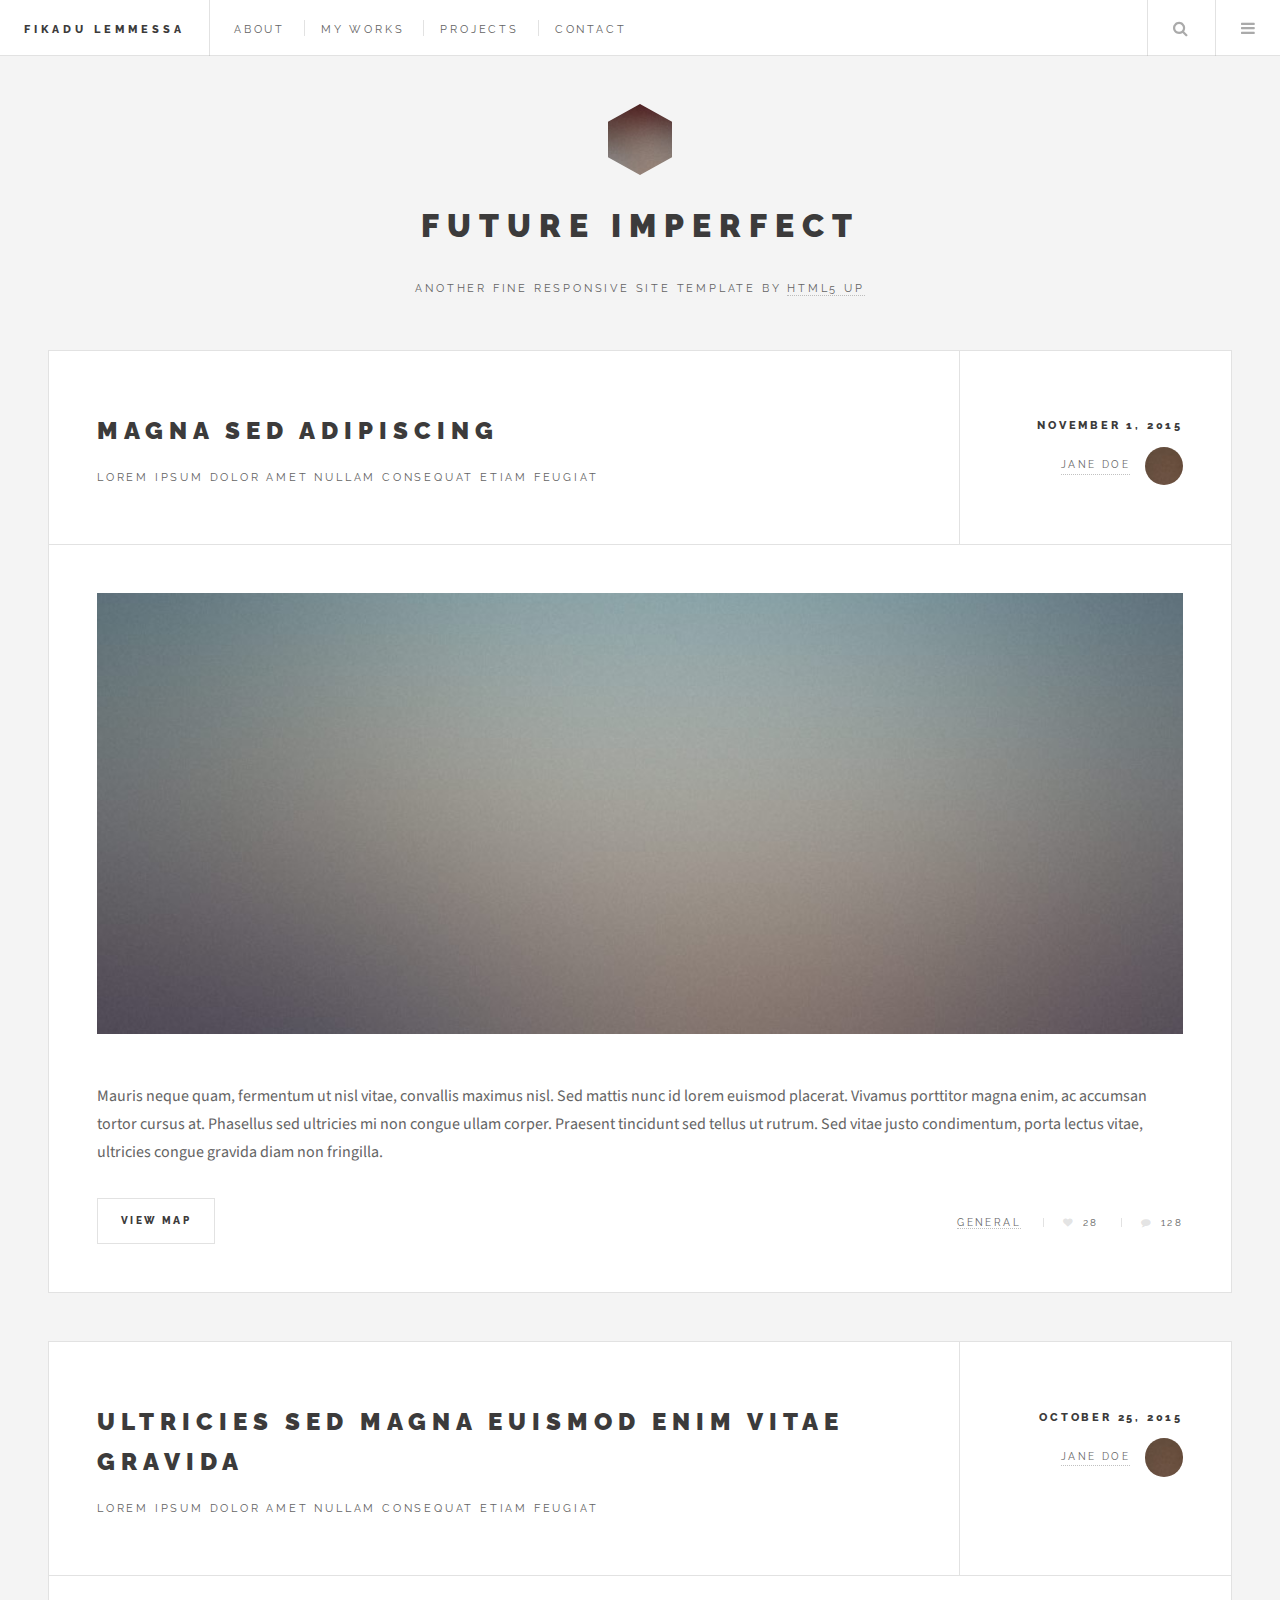
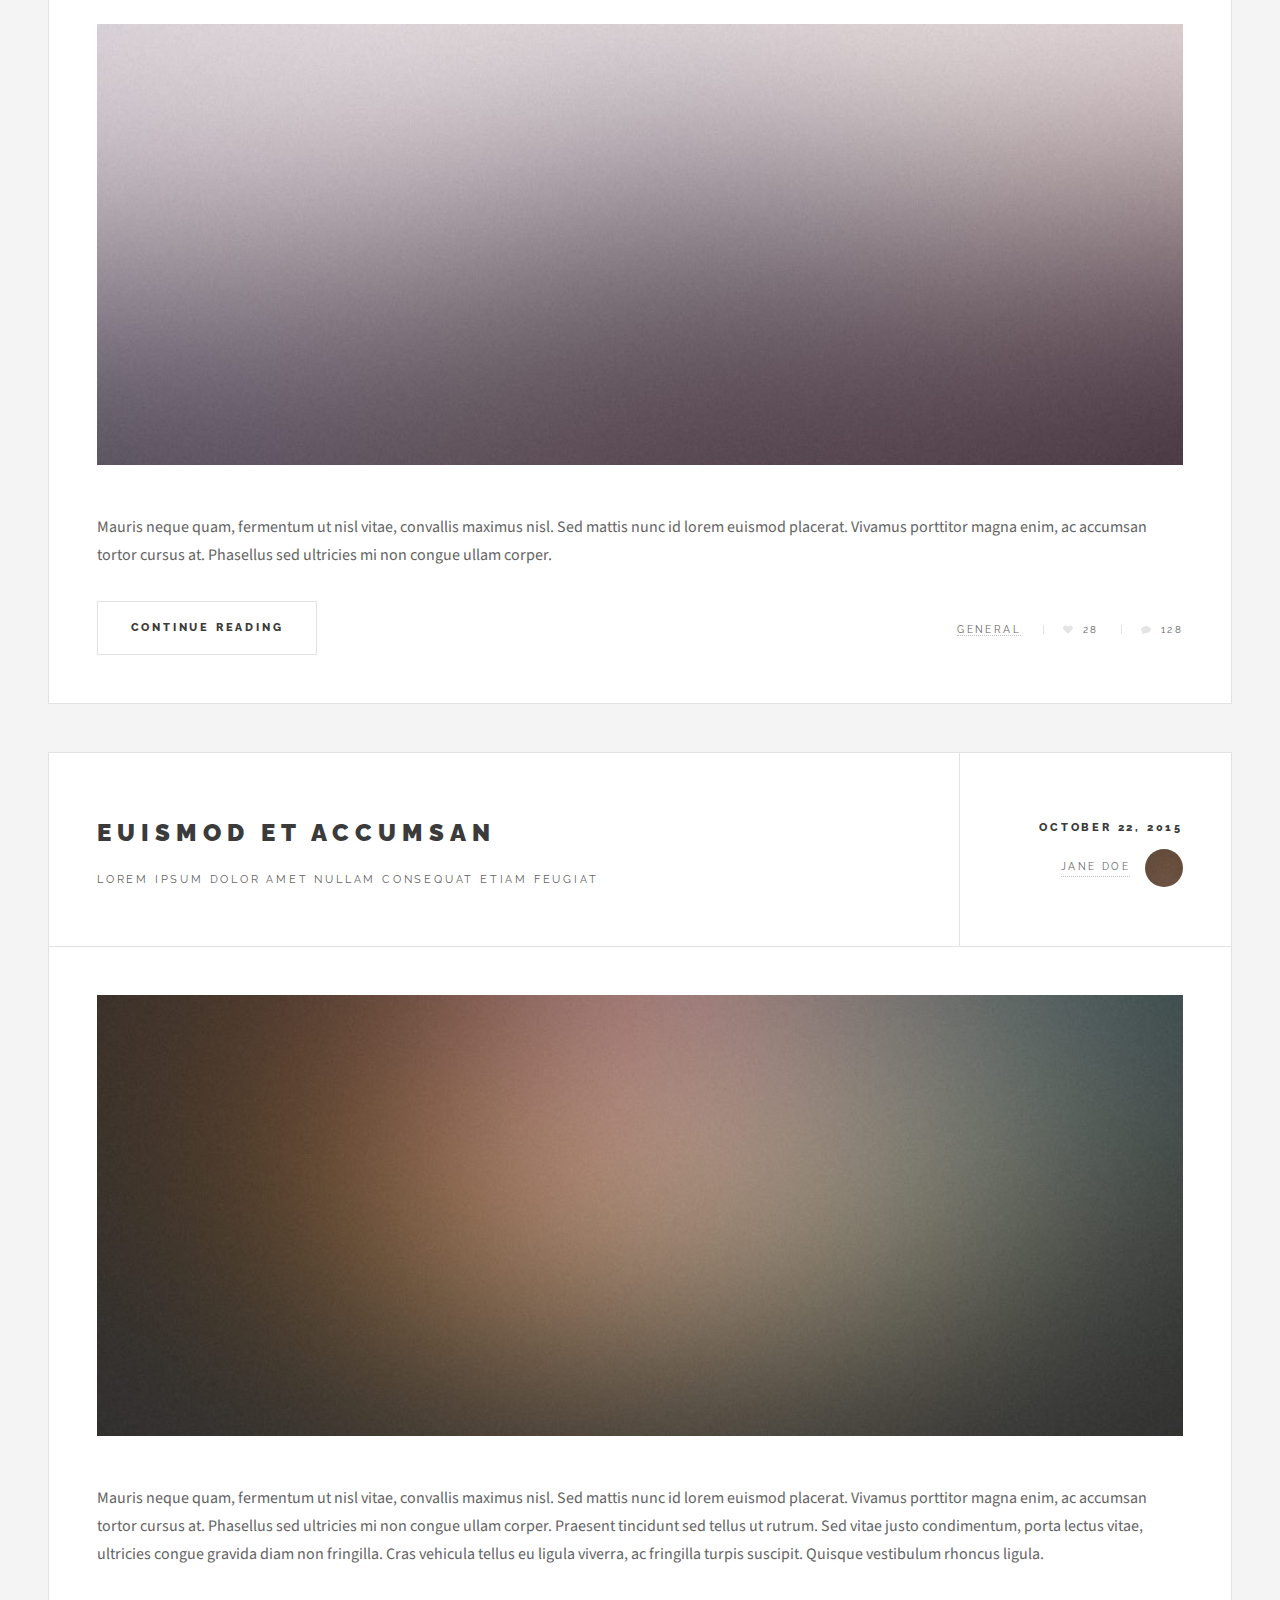
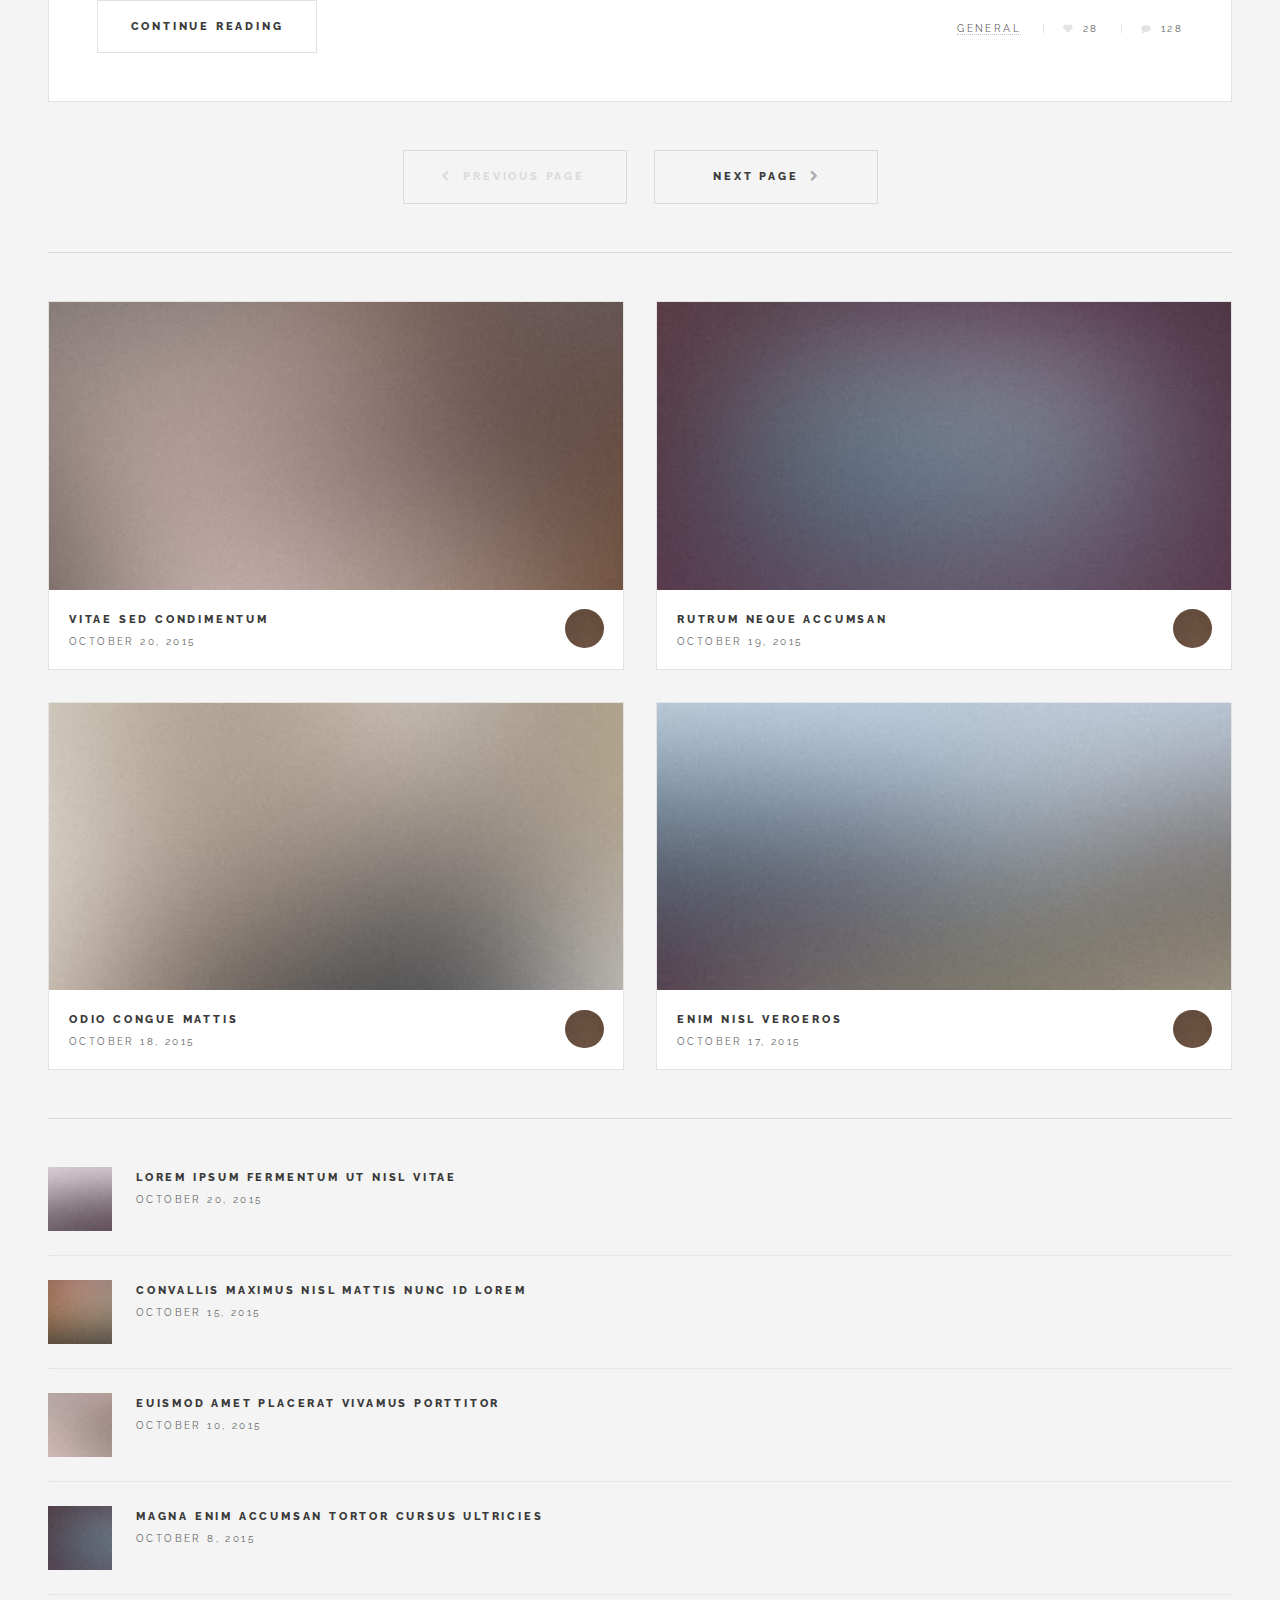
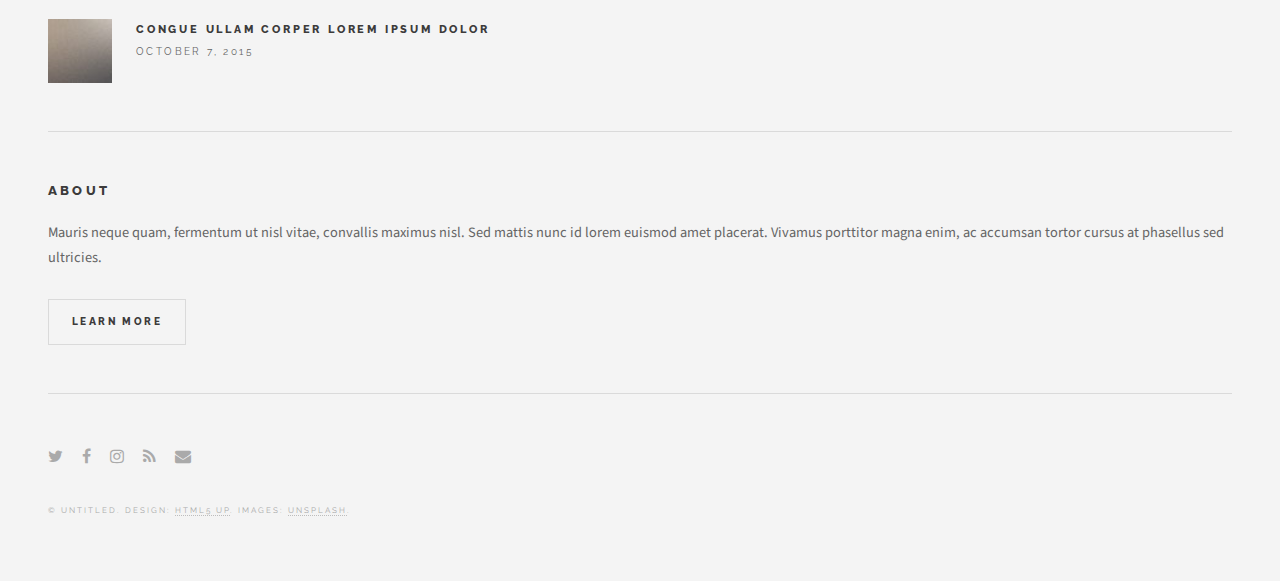
==== index.html @ 7fda8762 "Update index.html" ====
<!DOCTYPE HTML>
<!--
	Future Imperfect by HTML5 UP
	html5up.net | @ajlkn
	Free for personal and commercial use under the CCA 3.0 license (html5up.net/license)
-->
<html>
	<head>
		<title>Fikadu Lemmessa</title>
		<meta charset="utf-8" />
		<meta name="viewport" content="width=device-width, initial-scale=1" />
		<!--[if lte IE 8]><script src="assets/js/ie/html5shiv.js"></script><![endif]-->
		<link rel="stylesheet" href="assets/css/main.css" />
		<!--[if lte IE 9]><link rel="stylesheet" href="assets/css/ie9.css" /><![endif]-->
		<!--[if lte IE 8]><link rel="stylesheet" href="assets/css/ie8.css" /><![endif]-->
	</head>
	<body>

		<!-- Wrapper -->
			<div id="wrapper">

				<!-- Header -->
					<header id="header">
						<h1><a href="#">Fikadu Lemmessa</a></h1>
						<nav class="links">
							<ul>
								<li><a href="About">About</a></li>
								<li><a href="My works">My works</a></li>
								<li><a href="Projects">Projects</a></li>
								<li><a href="Contact">Contact</a></li>
							</ul>
						</nav>
						<nav class="main">
							<ul>
								<li class="search">
									<a class="fa-search" href="#search">Search</a>
									<form id="search" method="get" action="#">
										<input type="text" name="query" placeholder="Search" />
									</form>
								</li>
								<li class="menu">
									<a class="fa-bars" href="#menu">Menu</a>
								</li>
							</ul>
						</nav>
					</header>

				<!-- Menu -->
					<section id="menu">

						<!-- Search -->
							<section>
								<form class="search" method="get" action="#">
									<input type="text" name="query" placeholder="Search" />
								</form>
							</section>

						<!-- Links -->
							<section>
								<ul class="links">
									<li>
										<a href="About">
											<h3>About</h3>
											<p>Personal Profile</p>
										</a>
									</li>
									<li>
										<a href="#">
											<h3>My works</h3>
											<p>Work done for MSGT</p>
										</a>
									</li>
									<li>
										<a href="#">
											<h3>Projects</h3>
											<p>Phasellus sed ultricies mi congue</p>
										</a>
									</li>
									<li>
										<a href="#">
											<h3>Contact</h3>
											<p>Porta lectus amet ultricies</p>
										</a>
									</li>
								</ul>
							</section>

						<!-- Actions -->
							<section>
								<ul class="actions vertical">
									//<li><a href="#" class="button big fit">Log In</a></li>
								</ul>
							</section>

					</section>

				<!-- Main -->
					<div id="main">

						<!-- Post -->
							<article class="post">
								<header>
									<div class="title">
										<h2><a href="#">Magna sed adipiscing</a></h2>
										<p>Lorem ipsum dolor amet nullam consequat etiam feugiat</p>
									</div>
									<div class="meta">
										<time class="published" datetime="2015-11-01">November 1, 2015</time>
										<a href="#" class="author"><span class="name">Jane Doe</span><img src="images/avatar.jpg" alt="" /></a>
									</div>
								</header>
								<a href="#" class="image featured"><img src="images/pic01.jpg" alt="" /></a>
								<p>Mauris neque quam, fermentum ut nisl vitae, convallis maximus nisl. Sed mattis nunc id lorem euismod placerat. Vivamus porttitor magna enim, ac accumsan tortor cursus at. Phasellus sed ultricies mi non congue ullam corper. Praesent tincidunt sed tellus ut rutrum. Sed vitae justo condimentum, porta lectus vitae, ultricies congue gravida diam non fringilla.</p>
								<footer>
									<ul class="actions">
				                  <li><a href="http://uwt-gis-geotech.maps.arcgis.com/apps/MapSeries/index.html?appid=ead28ae553174a2caeb747daa117fa77" class="button alt">view map</a></li>
									</ul>
									<ul class="stats">
										<li><a href="#">General</a></li>
										<li><a href="#" class="icon fa-heart">28</a></li>
										<li><a href="#" class="icon fa-comment">128</a></li>
									</ul>
								</footer>
							</article>

						<!-- Post -->
							<article class="post">
								<header>
									<div class="title">
										<h2><a href="#">Ultricies sed magna euismod enim vitae gravida</a></h2>
										<p>Lorem ipsum dolor amet nullam consequat etiam feugiat</p>
									</div>
									<div class="meta">
										<time class="published" datetime="2015-10-25">October 25, 2015</time>
										<a href="#" class="author"><span class="name">Jane Doe</span><img src="images/avatar.jpg" alt="" /></a>
									</div>
								</header>
								<a href="#" class="image featured"><img src="images/pic02.jpg" alt="" /></a>
								<p>Mauris neque quam, fermentum ut nisl vitae, convallis maximus nisl. Sed mattis nunc id lorem euismod placerat. Vivamus porttitor magna enim, ac accumsan tortor cursus at. Phasellus sed ultricies mi non congue ullam corper.</p>
								<footer>
									<ul class="actions">
										<li><a href="#" class="button big">Continue Reading</a></li>
									</ul>
									<ul class="stats">
										<li><a href="#">General</a></li>
										<li><a href="#" class="icon fa-heart">28</a></li>
										<li><a href="#" class="icon fa-comment">128</a></li>
									</ul>
								</footer>
							</article>

						<!-- Post -->
							<article class="post">
								<header>
									<div class="title">
										<h2><a href="#">Euismod et accumsan</a></h2>
										<p>Lorem ipsum dolor amet nullam consequat etiam feugiat</p>
									</div>
									<div class="meta">
										<time class="published" datetime="2015-10-22">October 22, 2015</time>
										<a href="#" class="author"><span class="name">Jane Doe</span><img src="images/avatar.jpg" alt="" /></a>
									</div>
								</header>
								<a href="#" class="image featured"><img src="images/pic03.jpg" alt="" /></a>
								<p>Mauris neque quam, fermentum ut nisl vitae, convallis maximus nisl. Sed mattis nunc id lorem euismod placerat. Vivamus porttitor magna enim, ac accumsan tortor cursus at. Phasellus sed ultricies mi non congue ullam corper. Praesent tincidunt sed tellus ut rutrum. Sed vitae justo condimentum, porta lectus vitae, ultricies congue gravida diam non fringilla. Cras vehicula tellus eu ligula viverra, ac fringilla turpis suscipit. Quisque vestibulum rhoncus ligula.</p>
								<footer>
									<ul class="actions">
										<li><a href="#" class="button big">Continue Reading</a></li>
									</ul>
									<ul class="stats">
										<li><a href="#">General</a></li>
										<li><a href="#" class="icon fa-heart">28</a></li>
										<li><a href="#" class="icon fa-comment">128</a></li>
									</ul>
								</footer>
							</article>

						<!-- Post -->
						<!--
							<article class="post">
								<header>
									<div class="title">
										<h2><a href="#">Elements</a></h2>
										<p>Lorem ipsum dolor amet nullam consequat etiam feugiat</p>
									</div>
									<div class="meta">
										<time class="published" datetime="2015-10-18">October 18, 2015</time>
										<a href="#" class="author"><span class="name">Jane Doe</span><img src="images/avatar.jpg" alt="" /></a>
									</div>
								</header>

								<section>
									<h3>Text</h3>
									<p>This is <b>bold</b> and this is <strong>strong</strong>. This is <i>italic</i> and this is <em>emphasized</em>.
									This is <sup>superscript</sup> text and this is <sub>subscript</sub> text.
									This is <u>underlined</u> and this is code: <code>for (;;) { ... }</code>. Finally, <a href="#">this is a link</a>.</p>
									<hr />
									<p>Nunc lacinia ante nunc ac lobortis. Interdum adipiscing gravida odio porttitor sem non mi integer non faucibus ornare mi ut ante amet placerat aliquet. Volutpat eu sed ante lacinia sapien lorem accumsan varius montes viverra nibh in adipiscing blandit tempus accumsan.</p>
									<hr />
									<h2>Heading Level 2</h2>
									<h3>Heading Level 3</h3>
									<h4>Heading Level 4</h4>
									<hr />
									<h4>Blockquote</h4>
									<blockquote>Fringilla nisl. Donec accumsan interdum nisi, quis tincidunt felis sagittis eget tempus euismod. Vestibulum ante ipsum primis in faucibus vestibulum. Blandit adipiscing eu felis iaculis volutpat ac adipiscing accumsan faucibus. Vestibulum ante ipsum primis in faucibus lorem ipsum dolor sit amet nullam adipiscing eu felis.</blockquote>
									<h4>Preformatted</h4>
									<pre><code>i = 0;

while (!deck.isInOrder()) {
  print 'Iteration ' + i;
  deck.shuffle();
  i++;
}

print 'It took ' + i + ' iterations to sort the deck.';</code></pre>
								</section>

								<section>
									<h3>Lists</h3>
									<div class="row">
										<div class="6u 12u$(medium)">
											<h4>Unordered</h4>
											<ul>
												<li>Dolor pulvinar etiam.</li>
												<li>Sagittis adipiscing.</li>
												<li>Felis enim feugiat.</li>
											</ul>
											<h4>Alternate</h4>
											<ul class="alt">
												<li>Dolor pulvinar etiam.</li>
												<li>Sagittis adipiscing.</li>
												<li>Felis enim feugiat.</li>
											</ul>
										</div>
										<div class="6u$ 12u$(medium)">
											<h4>Ordered</h4>
											<ol>
												<li>Dolor pulvinar etiam.</li>
												<li>Etiam vel felis viverra.</li>
												<li>Felis enim feugiat.</li>
												<li>Dolor pulvinar etiam.</li>
												<li>Etiam vel felis lorem.</li>
												<li>Felis enim et feugiat.</li>
											</ol>
											<h4>Icons</h4>
											<ul class="icons">
												<li><a href="#" class="icon fa-twitter"><span class="label">Twitter</span></a></li>
												<li><a href="#" class="icon fa-facebook"><span class="label">Facebook</span></a></li>
												<li><a href="#" class="icon fa-instagram"><span class="label">Instagram</span></a></li>
												<li><a href="#" class="icon fa-github"><span class="label">Github</span></a></li>
											</ul>
										</div>
									</div>
									<h3>Actions</h3>
									<div class="row">
										<div class="6u 12u$(medium)">
											<ul class="actions">
												<li><a href="#" class="button">Default</a></li>
												<li><a href="#" class="button">Default</a></li>
												<li><a href="#" class="button">Default</a></li>
											</ul>
											<ul class="actions small">
												<li><a href="#" class="button small">Small</a></li>
												<li><a href="#" class="button small">Small</a></li>
												<li><a href="#" class="button small">Small</a></li>
											</ul>
											<ul class="actions vertical">
												<li><a href="#" class="button">Default</a></li>
												<li><a href="#" class="button">Default</a></li>
												<li><a href="#" class="button">Default</a></li>
											</ul>
											<ul class="actions vertical small">
												<li><a href="#" class="button small">Small</a></li>
												<li><a href="#" class="button small">Small</a></li>
												<li><a href="#" class="button small">Small</a></li>
											</ul>
										</div>
										<div class="6u 12u$(medium)">
											<ul class="actions vertical">
												<li><a href="#" class="button fit">Default</a></li>
												<li><a href="#" class="button fit">Default</a></li>
											</ul>
											<ul class="actions vertical small">
												<li><a href="#" class="button small fit">Small</a></li>
												<li><a href="#" class="button small fit">Small</a></li>
											</ul>
										</div>
									</div>
								</section>

								<section>
									<h3>Table</h3>
									<h4>Default</h4>
									<div class="table-wrapper">
										<table>
											<thead>
												<tr>
													<th>Name</th>
													<th>Description</th>
													<th>Price</th>
												</tr>
											</thead>
											<tbody>
												<tr>
													<td>Item One</td>
													<td>Ante turpis integer aliquet porttitor.</td>
													<td>29.99</td>
												</tr>
												<tr>
													<td>Item Two</td>
													<td>Vis ac commodo adipiscing arcu aliquet.</td>
													<td>19.99</td>
												</tr>
												<tr>
													<td>Item Three</td>
													<td> Morbi faucibus arcu accumsan lorem.</td>
													<td>29.99</td>
												</tr>
												<tr>
													<td>Item Four</td>
													<td>Vitae integer tempus condimentum.</td>
													<td>19.99</td>
												</tr>
												<tr>
													<td>Item Five</td>
													<td>Ante turpis integer aliquet porttitor.</td>
													<td>29.99</td>
												</tr>
											</tbody>
											<tfoot>
												<tr>
													<td colspan="2"></td>
													<td>100.00</td>
												</tr>
											</tfoot>
										</table>
									</div>

									<h4>Alternate</h4>
									<div class="table-wrapper">
										<table class="alt">
											<thead>
												<tr>
													<th>Name</th>
													<th>Description</th>
													<th>Price</th>
												</tr>
											</thead>
											<tbody>
												<tr>
													<td>Item One</td>
													<td>Ante turpis integer aliquet porttitor.</td>
													<td>29.99</td>
												</tr>
												<tr>
													<td>Item Two</td>
													<td>Vis ac commodo adipiscing arcu aliquet.</td>
													<td>19.99</td>
												</tr>
												<tr>
													<td>Item Three</td>
													<td> Morbi faucibus arcu accumsan lorem.</td>
													<td>29.99</td>
												</tr>
												<tr>
													<td>Item Four</td>
													<td>Vitae integer tempus condimentum.</td>
													<td>19.99</td>
												</tr>
												<tr>
													<td>Item Five</td>
													<td>Ante turpis integer aliquet porttitor.</td>
													<td>29.99</td>
												</tr>
											</tbody>
											<tfoot>
												<tr>
													<td colspan="2"></td>
													<td>100.00</td>
												</tr>
											</tfoot>
										</table>
									</div>
								</section>

								<section>
									<h3>Buttons</h3>
									<ul class="actions">
										<li><a href="#" class="button big">Big</a></li>
										<li><a href="#" class="button">Default</a></li>
										<li><a href="#" class="button small">Small</a></li>
									</ul>
									<ul class="actions fit">
										<li><a href="#" class="button fit">Fit</a></li>
										<li><a href="#" class="button fit">Fit</a></li>
										<li><a href="#" class="button fit">Fit</a></li>
									</ul>
									<ul class="actions fit small">
										<li><a href="#" class="button fit small">Fit + Small</a></li>
										<li><a href="#" class="button fit small">Fit + Small</a></li>
										<li><a href="#" class="button fit small">Fit + Small</a></li>
									</ul>
									<ul class="actions">
										<li><a href="#" class="button icon fa-download">Icon</a></li>
										<li><a href="#" class="button icon fa-upload">Icon</a></li>
										<li><a href="#" class="button icon fa-save">Icon</a></li>
									</ul>
									<ul class="actions">
										<li><span class="button disabled">Disabled</span></li>
										<li><span class="button disabled icon fa-download">Disabled</span></li>
									</ul>
								</section>

								<section>
									<h3>Form</h3>
									<form method="post" action="#">
										<div class="row uniform">
											<div class="6u 12u$(xsmall)">
												<input type="text" name="demo-name" id="demo-name" value="" placeholder="Name" />
											</div>
											<div class="6u$ 12u$(xsmall)">
												<input type="email" name="demo-email" id="demo-email" value="" placeholder="Email" />
											</div>
											<div class="12u$">
												<div class="select-wrapper">
													<select name="demo-category" id="demo-category">
														<option value="">- Category -</option>
														<option value="1">Manufacturing</option>
														<option value="1">Shipping</option>
														<option value="1">Administration</option>
														<option value="1">Human Resources</option>
													</select>
												</div>
											</div>
											<div class="4u 12u$(small)">
												<input type="radio" id="demo-priority-low" name="demo-priority" checked>
												<label for="demo-priority-low">Low</label>
											</div>
											<div class="4u 12u$(small)">
												<input type="radio" id="demo-priority-normal" name="demo-priority">
												<label for="demo-priority-normal">Normal</label>
											</div>
											<div class="4u$ 12u$(small)">
												<input type="radio" id="demo-priority-high" name="demo-priority">
												<label for="demo-priority-high">High</label>
											</div>
											<div class="6u 12u$(small)">
												<input type="checkbox" id="demo-copy" name="demo-copy">
												<label for="demo-copy">Email me a copy</label>
											</div>
											<div class="6u$ 12u$(small)">
												<input type="checkbox" id="demo-human" name="demo-human" checked>
												<label for="demo-human">Not a robot</label>
											</div>
											<div class="12u$">
												<textarea name="demo-message" id="demo-message" placeholder="Enter your message" rows="6"></textarea>
											</div>
											<div class="12u$">
												<ul class="actions">
													<li><input type="submit" value="Send Message" /></li>
													<li><input type="reset" value="Reset" /></li>
												</ul>
											</div>
										</div>
									</form>
								</section>

								<section>
									<h3>Image</h3>
									<h4>Fit</h4>
									<div class="box alt">
										<div class="row uniform">
											<div class="12u$"><span class="image fit"><img src="images/pic02.jpg" alt="" /></span></div>
											<div class="4u"><span class="image fit"><img src="images/pic04.jpg" alt="" /></span></div>
											<div class="4u"><span class="image fit"><img src="images/pic05.jpg" alt="" /></span></div>
											<div class="4u$"><span class="image fit"><img src="images/pic06.jpg" alt="" /></span></div>
											<div class="4u"><span class="image fit"><img src="images/pic06.jpg" alt="" /></span></div>
											<div class="4u"><span class="image fit"><img src="images/pic04.jpg" alt="" /></span></div>
											<div class="4u$"><span class="image fit"><img src="images/pic05.jpg" alt="" /></span></div>
											<div class="4u"><span class="image fit"><img src="images/pic05.jpg" alt="" /></span></div>
											<div class="4u"><span class="image fit"><img src="images/pic06.jpg" alt="" /></span></div>
											<div class="4u$"><span class="image fit"><img src="images/pic04.jpg" alt="" /></span></div>
										</div>
									</div>
									<h4>Left &amp; Right</h4>
									<p><span class="image left"><img src="images/pic07.jpg" alt="" /></span>Fringilla nisl. Donec accumsan interdum nisi, quis tincidunt felis sagittis eget. tempus euismod. Vestibulum ante ipsum primis in faucibus vestibulum. Blandit adipiscing eu felis iaculis volutpat ac adipiscing accumsan eu faucibus. Integer ac pellentesque praesent tincidunt felis sagittis eget. tempus euismod. Vestibulum ante ipsum primis in faucibus vestibulum. Blandit adipiscing eu felis iaculis volutpat ac adipiscing accumsan eu faucibus. Integer ac pellentesque praesent. Donec accumsan interdum nisi, quis tincidunt felis sagittis eget. tempus euismod. Vestibulum ante ipsum primis in faucibus vestibulum. Blandit adipiscing eu felis iaculis volutpat ac adipiscing accumsan eu faucibus. Integer ac pellentesque praesent tincidunt felis sagittis eget. tempus euismod. Vestibulum ante ipsum primis in faucibus vestibulum. Blandit adipiscing eu felis iaculis volutpat ac adipiscing accumsan eu faucibus. Integer ac pellentesque praesent. Blandit adipiscing eu felis iaculis volutpat ac adipiscing accumsan eu faucibus. Integer ac pellentesque praesent tincidunt felis sagittis eget. tempus euismod. Vestibulum ante ipsum primis in faucibus vestibulum. Blandit adipiscing eu felis iaculis volutpat ac adipiscing accumsan eu faucibus. Integer ac pellentesque praesent.</p>
									<p><span class="image right"><img src="images/pic04.jpg" alt="" /></span>Fringilla nisl. Donec accumsan interdum nisi, quis tincidunt felis sagittis eget. tempus euismod. Vestibulum ante ipsum primis in faucibus vestibulum. Blandit adipiscing eu felis iaculis volutpat ac adipiscing accumsan eu faucibus. Integer ac pellentesque praesent tincidunt felis sagittis eget. tempus euismod. Vestibulum ante ipsum primis in faucibus vestibulum. Blandit adipiscing eu felis iaculis volutpat ac adipiscing accumsan eu faucibus. Integer ac pellentesque praesent. Donec accumsan interdum nisi, quis tincidunt felis sagittis eget. tempus euismod. Vestibulum ante ipsum primis in faucibus vestibulum. Blandit adipiscing eu felis iaculis volutpat ac adipiscing accumsan eu faucibus. Integer ac pellentesque praesent tincidunt felis sagittis eget. tempus euismod. Vestibulum ante ipsum primis in faucibus vestibulum. Blandit adipiscing eu felis iaculis volutpat ac adipiscing accumsan eu faucibus. Integer ac pellentesque praesent. Blandit adipiscing eu felis iaculis volutpat ac adipiscing accumsan eu faucibus. Integer ac pellentesque praesent tincidunt felis sagittis eget. tempus euismod. Vestibulum ante ipsum primis in faucibus vestibulum. Blandit adipiscing eu felis iaculis volutpat ac adipiscing accumsan eu faucibus. Integer ac pellentesque praesent.</p>
								</section>

							</article>
						-->

						<!-- Pagination -->
							<ul class="actions pagination">
								<li><a href="" class="disabled button big previous">Previous Page</a></li>
								<li><a href="#" class="button big next">Next Page</a></li>
							</ul>

					</div>

				<!-- Sidebar -->
					<section id="sidebar">

						<!-- Intro -->
							<section id="intro">
								<a href="#" class="logo"><img src="images/logo.jpg" alt="" /></a>
								<header>
									<h2>Future Imperfect</h2>
									<p>Another fine responsive site template by <a href="http://html5up.net">HTML5 UP</a></p>
								</header>
							</section>

						<!-- Mini Posts -->
							<section>
								<div class="mini-posts">

									<!-- Mini Post -->
										<article class="mini-post">
											<header>
												<h3><a href="#">Vitae sed condimentum</a></h3>
												<time class="published" datetime="2015-10-20">October 20, 2015</time>
												<a href="#" class="author"><img src="images/avatar.jpg" alt="" /></a>
											</header>
											<a href="#" class="image"><img src="images/pic04.jpg" alt="" /></a>
										</article>

									<!-- Mini Post -->
										<article class="mini-post">
											<header>
												<h3><a href="#">Rutrum neque accumsan</a></h3>
												<time class="published" datetime="2015-10-19">October 19, 2015</time>
												<a href="#" class="author"><img src="images/avatar.jpg" alt="" /></a>
											</header>
											<a href="#" class="image"><img src="images/pic05.jpg" alt="" /></a>
										</article>

									<!-- Mini Post -->
										<article class="mini-post">
											<header>
												<h3><a href="#">Odio congue mattis</a></h3>
												<time class="published" datetime="2015-10-18">October 18, 2015</time>
												<a href="#" class="author"><img src="images/avatar.jpg" alt="" /></a>
											</header>
											<a href="#" class="image"><img src="images/pic06.jpg" alt="" /></a>
										</article>

									<!-- Mini Post -->
										<article class="mini-post">
											<header>
												<h3><a href="#">Enim nisl veroeros</a></h3>
												<time class="published" datetime="2015-10-17">October 17, 2015</time>
												<a href="#" class="author"><img src="images/avatar.jpg" alt="" /></a>
											</header>
											<a href="#" class="image"><img src="images/pic07.jpg" alt="" /></a>
										</article>

								</div>
							</section>

						<!-- Posts List -->
							<section>
								<ul class="posts">
									<li>
										<article>
											<header>
												<h3><a href="#">Lorem ipsum fermentum ut nisl vitae</a></h3>
												<time class="published" datetime="2015-10-20">October 20, 2015</time>
											</header>
											<a href="#" class="image"><img src="images/pic08.jpg" alt="" /></a>
										</article>
									</li>
									<li>
										<article>
											<header>
												<h3><a href="#">Convallis maximus nisl mattis nunc id lorem</a></h3>
												<time class="published" datetime="2015-10-15">October 15, 2015</time>
											</header>
											<a href="#" class="image"><img src="images/pic09.jpg" alt="" /></a>
										</article>
									</li>
									<li>
										<article>
											<header>
												<h3><a href="#">Euismod amet placerat vivamus porttitor</a></h3>
												<time class="published" datetime="2015-10-10">October 10, 2015</time>
											</header>
											<a href="#" class="image"><img src="images/pic10.jpg" alt="" /></a>
										</article>
									</li>
									<li>
										<article>
											<header>
												<h3><a href="#">Magna enim accumsan tortor cursus ultricies</a></h3>
												<time class="published" datetime="2015-10-08">October 8, 2015</time>
											</header>
											<a href="#" class="image"><img src="images/pic11.jpg" alt="" /></a>
										</article>
									</li>
									<li>
										<article>
											<header>
												<h3><a href="#">Congue ullam corper lorem ipsum dolor</a></h3>
												<time class="published" datetime="2015-10-06">October 7, 2015</time>
											</header>
											<a href="#" class="image"><img src="images/pic12.jpg" alt="" /></a>
										</article>
									</li>
								</ul>
							</section>

						<!-- About -->
							<section class="blurb">
								<h2>About</h2>
								<p>Mauris neque quam, fermentum ut nisl vitae, convallis maximus nisl. Sed mattis nunc id lorem euismod amet placerat. Vivamus porttitor magna enim, ac accumsan tortor cursus at phasellus sed ultricies.</p>
								<ul class="actions">
									<li><a href="#" class="button">Learn More</a></li>
								</ul>
							</section>

						<!-- Footer -->
							<section id="footer">
								<ul class="icons">
									<li><a href="#" class="fa-twitter"><span class="label">Twitter</span></a></li>
									<li><a href="#" class="fa-facebook"><span class="label">Facebook</span></a></li>
									<li><a href="#" class="fa-instagram"><span class="label">Instagram</span></a></li>
									<li><a href="#" class="fa-rss"><span class="label">RSS</span></a></li>
									<li><a href="#" class="fa-envelope"><span class="label">Email</span></a></li>
								</ul>
								<p class="copyright">&copy; Untitled. Design: <a href="http://html5up.net">HTML5 UP</a>. Images: <a href="http://unsplash.com">Unsplash</a>.</p>
							</section>

					</section>

			</div>

		<!-- Scripts -->
			<script src="assets/js/jquery.min.js"></script>
			<script src="assets/js/skel.min.js"></script>
			<script src="assets/js/util.js"></script>
			<!--[if lte IE 8]><script src="assets/js/ie/respond.min.js"></script><![endif]-->
			<script src="assets/js/main.js"></script>

	</body>
</html>
---- assets/css/main.css ----
@import url(font-awesome.min.css);
@import url("https://fonts.googleapis.com/css?family=Source+Sans+Pro:400,700|Raleway:400,800,900");

/*
	Future Imperfect by HTML5 UP
	html5up.net | @ajlkn
	Free for personal and commercial use under the CCA 3.0 license (html5up.net/license)
*/

/* Reset */

	html, body, div, span, applet, object, iframe, h1, h2, h3, h4, h5, h6, p, blockquote, pre, a, abbr, acronym, address, big, cite, code, del, dfn, em, img, ins, kbd, q, s, samp, small, strike, strong, sub, sup, tt, var, b, u, i, center, dl, dt, dd, ol, ul, li, fieldset, form, label, legend, table, caption, tbody, tfoot, thead, tr, th, td, article, aside, canvas, details, embed, figure, figcaption, footer, header, hgroup, menu, nav, output, ruby, section, summary, time, mark, audio, video {
		margin: 0;
		padding: 0;
		border: 0;
		font-size: 100%;
		font: inherit;
		vertical-align: baseline;
	}

	
	body {
		line-height: 1;
	}

	ol, ul {
		list-style: none;
	}

	blockquote, q {
		quotes: none;
	}

	blockquote:before, blockquote:after, q:before, q:after {
		content: '';
		content: none;
	}

	table {
		border-collapse: collapse;
		border-spacing: 0;
	}

	body {
		-webkit-text-size-adjust: none;
	}

/* Box Model */

	*, *:before, *:after {
		-moz-box-sizing: border-box;
		-webkit-box-sizing: border-box;
		box-sizing: border-box;
	}

/* Grid */

	.row {
		border-bottom: solid 1px transparent;
		-moz-box-sizing: border-box;
		-webkit-box-sizing: border-box;
		box-sizing: border-box;
	}

	.row > * {
		float: left;
		-moz-box-sizing: border-box;
		-webkit-box-sizing: border-box;
		box-sizing: border-box;
	}

	.row:after, .row:before {
		content: '';
		display: block;
		clear: both;
		height: 0;
	}

	.row.uniform > * > :first-child {
		margin-top: 0;
	}

	.row.uniform > * > :last-child {
		margin-bottom: 0;
	}

	.row.\30 \25 > * {
		padding: 0 0 0 0em;
	}

	.row.\30 \25 {
		margin: 0 0 -1px 0em;
	}

	.row.uniform.\30 \25 > * {
		padding: 0em 0 0 0em;
	}

	.row.uniform.\30 \25 {
		margin: 0em 0 -1px 0em;
	}

	.row > * {
		padding: 0 0 0 1em;
	}

	.row {
		margin: 0 0 -1px -1em;
	}

	.row.uniform > * {
		padding: 1em 0 0 1em;
	}

	.row.uniform {
		margin: -1em 0 -1px -1em;
	}

	.row.\32 00\25 > * {
		padding: 0 0 0 2em;
	}

	.row.\32 00\25 {
		margin: 0 0 -1px -2em;
	}

	.row.uniform.\32 00\25 > * {
		padding: 2em 0 0 2em;
	}

	.row.uniform.\32 00\25 {
		margin: -2em 0 -1px -2em;
	}

	.row.\31 50\25 > * {
		padding: 0 0 0 1.5em;
	}

	.row.\31 50\25 {
		margin: 0 0 -1px -1.5em;
	}

	.row.uniform.\31 50\25 > * {
		padding: 1.5em 0 0 1.5em;
	}

	.row.uniform.\31 50\25 {
		margin: -1.5em 0 -1px -1.5em;
	}

	.row.\35 0\25 > * {
		padding: 0 0 0 0.5em;
	}

	.row.\35 0\25 {
		margin: 0 0 -1px -0.5em;
	}

	.row.uniform.\35 0\25 > * {
		padding: 0.5em 0 0 0.5em;
	}

	.row.uniform.\35 0\25 {
		margin: -0.5em 0 -1px -0.5em;
	}

	.row.\32 5\25 > * {
		padding: 0 0 0 0.25em;
	}

	.row.\32 5\25 {
		margin: 0 0 -1px -0.25em;
	}

	.row.uniform.\32 5\25 > * {
		padding: 0.25em 0 0 0.25em;
	}

	.row.uniform.\32 5\25 {
		margin: -0.25em 0 -1px -0.25em;
	}

	.\31 2u, .\31 2u\24 {
		width: 100%;
		clear: none;
		margin-left: 0;
	}

	.\31 1u, .\31 1u\24 {
		width: 91.6666666667%;
		clear: none;
		margin-left: 0;
	}

	.\31 0u, .\31 0u\24 {
		width: 83.3333333333%;
		clear: none;
		margin-left: 0;
	}

	.\39 u, .\39 u\24 {
		width: 75%;
		clear: none;
		margin-left: 0;
	}

	.\38 u, .\38 u\24 {
		width: 66.6666666667%;
		clear: none;
		margin-left: 0;
	}

	.\37 u, .\37 u\24 {
		width: 58.3333333333%;
		clear: none;
		margin-left: 0;
	}

	.\36 u, .\36 u\24 {
		width: 50%;
		clear: none;
		margin-left: 0;
	}

	.\35 u, .\35 u\24 {
		width: 41.6666666667%;
		clear: none;
		margin-left: 0;
	}

	.\34 u, .\34 u\24 {
		width: 33.3333333333%;
		clear: none;
		margin-left: 0;
	}

	.\33 u, .\33 u\24 {
		width: 25%;
		clear: none;
		margin-left: 0;
	}

	.\32 u, .\32 u\24 {
		width: 16.6666666667%;
		clear: none;
		margin-left: 0;
	}

	.\31 u, .\31 u\24 {
		width: 8.3333333333%;
		clear: none;
		margin-left: 0;
	}

	.\31 2u\24 + *,
	.\31 1u\24 + *,
	.\31 0u\24 + *,
	.\39 u\24 + *,
	.\38 u\24 + *,
	.\37 u\24 + *,
	.\36 u\24 + *,
	.\35 u\24 + *,
	.\34 u\24 + *,
	.\33 u\24 + *,
	.\32 u\24 + *,
	.\31 u\24 + * {
		clear: left;
	}

	.\-11u {
		margin-left: 91.66667%;
	}

	.\-10u {
		margin-left: 83.33333%;
	}

	.\-9u {
		margin-left: 75%;
	}

	.\-8u {
		margin-left: 66.66667%;
	}

	.\-7u {
		margin-left: 58.33333%;
	}

	.\-6u {
		margin-left: 50%;
	}

	.\-5u {
		margin-left: 41.66667%;
	}

	.\-4u {
		margin-left: 33.33333%;
	}

	.\-3u {
		margin-left: 25%;
	}

	.\-2u {
		margin-left: 16.66667%;
	}

	.\-1u {
		margin-left: 8.33333%;
	}

	@media screen and (max-width: 1680px) {

		.row > * {
			padding: 0 0 0 1em;
		}

		.row {
			margin: 0 0 -1px -1em;
		}

		.row.uniform > * {
			padding: 1em 0 0 1em;
		}

		.row.uniform {
			margin: -1em 0 -1px -1em;
		}

		.row.\32 00\25 > * {
			padding: 0 0 0 2em;
		}

		.row.\32 00\25 {
			margin: 0 0 -1px -2em;
		}

		.row.uniform.\32 00\25 > * {
			padding: 2em 0 0 2em;
		}

		.row.uniform.\32 00\25 {
			margin: -2em 0 -1px -2em;
		}

		.row.\31 50\25 > * {
			padding: 0 0 0 1.5em;
		}

		.row.\31 50\25 {
			margin: 0 0 -1px -1.5em;
		}

		.row.uniform.\31 50\25 > * {
			padding: 1.5em 0 0 1.5em;
		}

		.row.uniform.\31 50\25 {
			margin: -1.5em 0 -1px -1.5em;
		}

		.row.\35 0\25 > * {
			padding: 0 0 0 0.5em;
		}

		.row.\35 0\25 {
			margin: 0 0 -1px -0.5em;
		}

		.row.uniform.\35 0\25 > * {
			padding: 0.5em 0 0 0.5em;
		}

		.row.uniform.\35 0\25 {
			margin: -0.5em 0 -1px -0.5em;
		}

		.row.\32 5\25 > * {
			padding: 0 0 0 0.25em;
		}

		.row.\32 5\25 {
			margin: 0 0 -1px -0.25em;
		}

		.row.uniform.\32 5\25 > * {
			padding: 0.25em 0 0 0.25em;
		}

		.row.uniform.\32 5\25 {
			margin: -0.25em 0 -1px -0.25em;
		}

		.\31 2u\28xlarge\29, .\31 2u\24\28xlarge\29 {
			width: 100%;
			clear: none;
			margin-left: 0;
		}

		.\31 1u\28xlarge\29, .\31 1u\24\28xlarge\29 {
			width: 91.6666666667%;
			clear: none;
			margin-left: 0;
		}

		.\31 0u\28xlarge\29, .\31 0u\24\28xlarge\29 {
			width: 83.3333333333%;
			clear: none;
			margin-left: 0;
		}

		.\39 u\28xlarge\29, .\39 u\24\28xlarge\29 {
			width: 75%;
			clear: none;
			margin-left: 0;
		}

		.\38 u\28xlarge\29, .\38 u\24\28xlarge\29 {
			width: 66.6666666667%;
			clear: none;
			margin-left: 0;
		}

		.\37 u\28xlarge\29, .\37 u\24\28xlarge\29 {
			width: 58.3333333333%;
			clear: none;
			margin-left: 0;
		}

		.\36 u\28xlarge\29, .\36 u\24\28xlarge\29 {
			width: 50%;
			clear: none;
			margin-left: 0;
		}

		.\35 u\28xlarge\29, .\35 u\24\28xlarge\29 {
			width: 41.6666666667%;
			clear: none;
			margin-left: 0;
		}

		.\34 u\28xlarge\29, .\34 u\24\28xlarge\29 {
			width: 33.3333333333%;
			clear: none;
			margin-left: 0;
		}

		.\33 u\28xlarge\29, .\33 u\24\28xlarge\29 {
			width: 25%;
			clear: none;
			margin-left: 0;
		}

		.\32 u\28xlarge\29, .\32 u\24\28xlarge\29 {
			width: 16.6666666667%;
			clear: none;
			margin-left: 0;
		}

		.\31 u\28xlarge\29, .\31 u\24\28xlarge\29 {
			width: 8.3333333333%;
			clear: none;
			margin-left: 0;
		}

		.\31 2u\24\28xlarge\29 + *,
		.\31 1u\24\28xlarge\29 + *,
		.\31 0u\24\28xlarge\29 + *,
		.\39 u\24\28xlarge\29 + *,
		.\38 u\24\28xlarge\29 + *,
		.\37 u\24\28xlarge\29 + *,
		.\36 u\24\28xlarge\29 + *,
		.\35 u\24\28xlarge\29 + *,
		.\34 u\24\28xlarge\29 + *,
		.\33 u\24\28xlarge\29 + *,
		.\32 u\24\28xlarge\29 + *,
		.\31 u\24\28xlarge\29 + * {
			clear: left;
		}

		.\-11u\28xlarge\29 {
			margin-left: 91.66667%;
		}

		.\-10u\28xlarge\29 {
			margin-left: 83.33333%;
		}

		.\-9u\28xlarge\29 {
			margin-left: 75%;
		}

		.\-8u\28xlarge\29 {
			margin-left: 66.66667%;
		}

		.\-7u\28xlarge\29 {
			margin-left: 58.33333%;
		}

		.\-6u\28xlarge\29 {
			margin-left: 50%;
		}

		.\-5u\28xlarge\29 {
			margin-left: 41.66667%;
		}

		.\-4u\28xlarge\29 {
			margin-left: 33.33333%;
		}

		.\-3u\28xlarge\29 {
			margin-left: 25%;
		}

		.\-2u\28xlarge\29 {
			margin-left: 16.66667%;
		}

		.\-1u\28xlarge\29 {
			margin-left: 8.33333%;
		}

	}

	@media screen and (max-width: 1280px) {

		.row > * {
			padding: 0 0 0 1em;
		}

		.row {
			margin: 0 0 -1px -1em;
		}

		.row.uniform > * {
			padding: 1em 0 0 1em;
		}

		.row.uniform {
			margin: -1em 0 -1px -1em;
		}

		.row.\32 00\25 > * {
			padding: 0 0 0 2em;
		}

		.row.\32 00\25 {
			margin: 0 0 -1px -2em;
		}

		.row.uniform.\32 00\25 > * {
			padding: 2em 0 0 2em;
		}

		.row.uniform.\32 00\25 {
			margin: -2em 0 -1px -2em;
		}

		.row.\31 50\25 > * {
			padding: 0 0 0 1.5em;
		}

		.row.\31 50\25 {
			margin: 0 0 -1px -1.5em;
		}

		.row.uniform.\31 50\25 > * {
			padding: 1.5em 0 0 1.5em;
		}

		.row.uniform.\31 50\25 {
			margin: -1.5em 0 -1px -1.5em;
		}

		.row.\35 0\25 > * {
			padding: 0 0 0 0.5em;
		}

		.row.\35 0\25 {
			margin: 0 0 -1px -0.5em;
		}

		.row.uniform.\35 0\25 > * {
			padding: 0.5em 0 0 0.5em;
		}

		.row.uniform.\35 0\25 {
			margin: -0.5em 0 -1px -0.5em;
		}

		.row.\32 5\25 > * {
			padding: 0 0 0 0.25em;
		}

		.row.\32 5\25 {
			margin: 0 0 -1px -0.25em;
		}

		.row.uniform.\32 5\25 > * {
			padding: 0.25em 0 0 0.25em;
		}

		.row.uniform.\32 5\25 {
			margin: -0.25em 0 -1px -0.25em;
		}

		.\31 2u\28large\29, .\31 2u\24\28large\29 {
			width: 100%;
			clear: none;
			margin-left: 0;
		}

		.\31 1u\28large\29, .\31 1u\24\28large\29 {
			width: 91.6666666667%;
			clear: none;
			margin-left: 0;
		}

		.\31 0u\28large\29, .\31 0u\24\28large\29 {
			width: 83.3333333333%;
			clear: none;
			margin-left: 0;
		}

		.\39 u\28large\29, .\39 u\24\28large\29 {
			width: 75%;
			clear: none;
			margin-left: 0;
		}

		.\38 u\28large\29, .\38 u\24\28large\29 {
			width: 66.6666666667%;
			clear: none;
			margin-left: 0;
		}

		.\37 u\28large\29, .\37 u\24\28large\29 {
			width: 58.3333333333%;
			clear: none;
			margin-left: 0;
		}

		.\36 u\28large\29, .\36 u\24\28large\29 {
			width: 50%;
			clear: none;
			margin-left: 0;
		}

		.\35 u\28large\29, .\35 u\24\28large\29 {
			width: 41.6666666667%;
			clear: none;
			margin-left: 0;
		}

		.\34 u\28large\29, .\34 u\24\28large\29 {
			width: 33.3333333333%;
			clear: none;
			margin-left: 0;
		}

		.\33 u\28large\29, .\33 u\24\28large\29 {
			width: 25%;
			clear: none;
			margin-left: 0;
		}

		.\32 u\28large\29, .\32 u\24\28large\29 {
			width: 16.6666666667%;
			clear: none;
			margin-left: 0;
		}

		.\31 u\28large\29, .\31 u\24\28large\29 {
			width: 8.3333333333%;
			clear: none;
			margin-left: 0;
		}

		.\31 2u\24\28large\29 + *,
		.\31 1u\24\28large\29 + *,
		.\31 0u\24\28large\29 + *,
		.\39 u\24\28large\29 + *,
		.\38 u\24\28large\29 + *,
		.\37 u\24\28large\29 + *,
		.\36 u\24\28large\29 + *,
		.\35 u\24\28large\29 + *,
		.\34 u\24\28large\29 + *,
		.\33 u\24\28large\29 + *,
		.\32 u\24\28large\29 + *,
		.\31 u\24\28large\29 + * {
			clear: left;
		}

		.\-11u\28large\29 {
			margin-left: 91.66667%;
		}

		.\-10u\28large\29 {
			margin-left: 83.33333%;
		}

		.\-9u\28large\29 {
			margin-left: 75%;
		}

		.\-8u\28large\29 {
			margin-left: 66.66667%;
		}

		.\-7u\28large\29 {
			margin-left: 58.33333%;
		}

		.\-6u\28large\29 {
			margin-left: 50%;
		}

		.\-5u\28large\29 {
			margin-left: 41.66667%;
		}

		.\-4u\28large\29 {
			margin-left: 33.33333%;
		}

		.\-3u\28large\29 {
			margin-left: 25%;
		}

		.\-2u\28large\29 {
			margin-left: 16.66667%;
		}

		.\-1u\28large\29 {
			margin-left: 8.33333%;
		}

	}

	@media screen and (max-width: 980px) {

		.row > * {
			padding: 0 0 0 1em;
		}

		.row {
			margin: 0 0 -1px -1em;
		}

		.row.uniform > * {
			padding: 1em 0 0 1em;
		}

		.row.uniform {
			margin: -1em 0 -1px -1em;
		}

		.row.\32 00\25 > * {
			padding: 0 0 0 2em;
		}

		.row.\32 00\25 {
			margin: 0 0 -1px -2em;
		}

		.row.uniform.\32 00\25 > * {
			padding: 2em 0 0 2em;
		}

		.row.uniform.\32 00\25 {
			margin: -2em 0 -1px -2em;
		}

		.row.\31 50\25 > * {
			padding: 0 0 0 1.5em;
		}

		.row.\31 50\25 {
			margin: 0 0 -1px -1.5em;
		}

		.row.uniform.\31 50\25 > * {
			padding: 1.5em 0 0 1.5em;
		}

		.row.uniform.\31 50\25 {
			margin: -1.5em 0 -1px -1.5em;
		}

		.row.\35 0\25 > * {
			padding: 0 0 0 0.5em;
		}

		.row.\35 0\25 {
			margin: 0 0 -1px -0.5em;
		}

		.row.uniform.\35 0\25 > * {
			padding: 0.5em 0 0 0.5em;
		}

		.row.uniform.\35 0\25 {
			margin: -0.5em 0 -1px -0.5em;
		}

		.row.\32 5\25 > * {
			padding: 0 0 0 0.25em;
		}

		.row.\32 5\25 {
			margin: 0 0 -1px -0.25em;
		}

		.row.uniform.\32 5\25 > * {
			padding: 0.25em 0 0 0.25em;
		}

		.row.uniform.\32 5\25 {
			margin: -0.25em 0 -1px -0.25em;
		}

		.\31 2u\28medium\29, .\31 2u\24\28medium\29 {
			width: 100%;
			clear: none;
			margin-left: 0;
		}

		.\31 1u\28medium\29, .\31 1u\24\28medium\29 {
			width: 91.6666666667%;
			clear: none;
			margin-left: 0;
		}

		.\31 0u\28medium\29, .\31 0u\24\28medium\29 {
			width: 83.3333333333%;
			clear: none;
			margin-left: 0;
		}

		.\39 u\28medium\29, .\39 u\24\28medium\29 {
			width: 75%;
			clear: none;
			margin-left: 0;
		}

		.\38 u\28medium\29, .\38 u\24\28medium\29 {
			width: 66.6666666667%;
			clear: none;
			margin-left: 0;
		}

		.\37 u\28medium\29, .\37 u\24\28medium\29 {
			width: 58.3333333333%;
			clear: none;
			margin-left: 0;
		}

		.\36 u\28medium\29, .\36 u\24\28medium\29 {
			width: 50%;
			clear: none;
			margin-left: 0;
		}

		.\35 u\28medium\29, .\35 u\24\28medium\29 {
			width: 41.6666666667%;
			clear: none;
			margin-left: 0;
		}

		.\34 u\28medium\29, .\34 u\24\28medium\29 {
			width: 33.3333333333%;
			clear: none;
			margin-left: 0;
		}

		.\33 u\28medium\29, .\33 u\24\28medium\29 {
			width: 25%;
			clear: none;
			margin-left: 0;
		}

		.\32 u\28medium\29, .\32 u\24\28medium\29 {
			width: 16.6666666667%;
			clear: none;
			margin-left: 0;
		}

		.\31 u\28medium\29, .\31 u\24\28medium\29 {
			width: 8.3333333333%;
			clear: none;
			margin-left: 0;
		}

		.\31 2u\24\28medium\29 + *,
		.\31 1u\24\28medium\29 + *,
		.\31 0u\24\28medium\29 + *,
		.\39 u\24\28medium\29 + *,
		.\38 u\24\28medium\29 + *,
		.\37 u\24\28medium\29 + *,
		.\36 u\24\28medium\29 + *,
		.\35 u\24\28medium\29 + *,
		.\34 u\24\28medium\29 + *,
		.\33 u\24\28medium\29 + *,
		.\32 u\24\28medium\29 + *,
		.\31 u\24\28medium\29 + * {
			clear: left;
		}

		.\-11u\28medium\29 {
			margin-left: 91.66667%;
		}

		.\-10u\28medium\29 {
			margin-left: 83.33333%;
		}

		.\-9u\28medium\29 {
			margin-left: 75%;
		}

		.\-8u\28medium\29 {
			margin-left: 66.66667%;
		}

		.\-7u\28medium\29 {
			margin-left: 58.33333%;
		}

		.\-6u\28medium\29 {
			margin-left: 50%;
		}

		.\-5u\28medium\29 {
			margin-left: 41.66667%;
		}

		.\-4u\28medium\29 {
			margin-left: 33.33333%;
		}

		.\-3u\28medium\29 {
			margin-left: 25%;
		}

		.\-2u\28medium\29 {
			margin-left: 16.66667%;
		}

		.\-1u\28medium\29 {
			margin-left: 8.33333%;
		}

	}

	@media screen and (max-width: 736px) {

		.row > * {
			padding: 0 0 0 1em;
		}

		.row {
			margin: 0 0 -1px -1em;
		}

		.row.uniform > * {
			padding: 1em 0 0 1em;
		}

		.row.uniform {
			margin: -1em 0 -1px -1em;
		}

		.row.\32 00\25 > * {
			padding: 0 0 0 2em;
		}

		.row.\32 00\25 {
			margin: 0 0 -1px -2em;
		}

		.row.uniform.\32 00\25 > * {
			padding: 2em 0 0 2em;
		}

		.row.uniform.\32 00\25 {
			margin: -2em 0 -1px -2em;
		}

		.row.\31 50\25 > * {
			padding: 0 0 0 1.5em;
		}

		.row.\31 50\25 {
			margin: 0 0 -1px -1.5em;
		}

		.row.uniform.\31 50\25 > * {
			padding: 1.5em 0 0 1.5em;
		}

		.row.uniform.\31 50\25 {
			margin: -1.5em 0 -1px -1.5em;
		}

		.row.\35 0\25 > * {
			padding: 0 0 0 0.5em;
		}

		.row.\35 0\25 {
			margin: 0 0 -1px -0.5em;
		}

		.row.uniform.\35 0\25 > * {
			padding: 0.5em 0 0 0.5em;
		}

		.row.uniform.\35 0\25 {
			margin: -0.5em 0 -1px -0.5em;
		}

		.row.\32 5\25 > * {
			padding: 0 0 0 0.25em;
		}

		.row.\32 5\25 {
			margin: 0 0 -1px -0.25em;
		}

		.row.uniform.\32 5\25 > * {
			padding: 0.25em 0 0 0.25em;
		}

		.row.uniform.\32 5\25 {
			margin: -0.25em 0 -1px -0.25em;
		}

		.\31 2u\28small\29, .\31 2u\24\28small\29 {
			width: 100%;
			clear: none;
			margin-left: 0;
		}

		.\31 1u\28small\29, .\31 1u\24\28small\29 {
			width: 91.6666666667%;
			clear: none;
			margin-left: 0;
		}

		.\31 0u\28small\29, .\31 0u\24\28small\29 {
			width: 83.3333333333%;
			clear: none;
			margin-left: 0;
		}

		.\39 u\28small\29, .\39 u\24\28small\29 {
			width: 75%;
			clear: none;
			margin-left: 0;
		}

		.\38 u\28small\29, .\38 u\24\28small\29 {
			width: 66.6666666667%;
			clear: none;
			margin-left: 0;
		}

		.\37 u\28small\29, .\37 u\24\28small\29 {
			width: 58.3333333333%;
			clear: none;
			margin-left: 0;
		}

		.\36 u\28small\29, .\36 u\24\28small\29 {
			width: 50%;
			clear: none;
			margin-left: 0;
		}

		.\35 u\28small\29, .\35 u\24\28small\29 {
			width: 41.6666666667%;
			clear: none;
			margin-left: 0;
		}

		.\34 u\28small\29, .\34 u\24\28small\29 {
			width: 33.3333333333%;
			clear: none;
			margin-left: 0;
		}

		.\33 u\28small\29, .\33 u\24\28small\29 {
			width: 25%;
			clear: none;
			margin-left: 0;
		}

		.\32 u\28small\29, .\32 u\24\28small\29 {
			width: 16.6666666667%;
			clear: none;
			margin-left: 0;
		}

		.\31 u\28small\29, .\31 u\24\28small\29 {
			width: 8.3333333333%;
			clear: none;
			margin-left: 0;
		}

		.\31 2u\24\28small\29 + *,
		.\31 1u\24\28small\29 + *,
		.\31 0u\24\28small\29 + *,
		.\39 u\24\28small\29 + *,
		.\38 u\24\28small\29 + *,
		.\37 u\24\28small\29 + *,
		.\36 u\24\28small\29 + *,
		.\35 u\24\28small\29 + *,
		.\34 u\24\28small\29 + *,
		.\33 u\24\28small\29 + *,
		.\32 u\24\28small\29 + *,
		.\31 u\24\28small\29 + * {
			clear: left;
		}

		.\-11u\28small\29 {
			margin-left: 91.66667%;
		}

		.\-10u\28small\29 {
			margin-left: 83.33333%;
		}

		.\-9u\28small\29 {
			margin-left: 75%;
		}

		.\-8u\28small\29 {
			margin-left: 66.66667%;
		}

		.\-7u\28small\29 {
			margin-left: 58.33333%;
		}

		.\-6u\28small\29 {
			margin-left: 50%;
		}

		.\-5u\28small\29 {
			margin-left: 41.66667%;
		}

		.\-4u\28small\29 {
			margin-left: 33.33333%;
		}

		.\-3u\28small\29 {
			margin-left: 25%;
		}

		.\-2u\28small\29 {
			margin-left: 16.66667%;
		}

		.\-1u\28small\29 {
			margin-left: 8.33333%;
		}

	}

	@media screen and (max-width: 480px) {

		.row > * {
			padding: 0 0 0 1em;
		}

		.row {
			margin: 0 0 -1px -1em;
		}

		.row.uniform > * {
			padding: 1em 0 0 1em;
		}

		.row.uniform {
			margin: -1em 0 -1px -1em;
		}

		.row.\32 00\25 > * {
			padding: 0 0 0 2em;
		}

		.row.\32 00\25 {
			margin: 0 0 -1px -2em;
		}

		.row.uniform.\32 00\25 > * {
			padding: 2em 0 0 2em;
		}

		.row.uniform.\32 00\25 {
			margin: -2em 0 -1px -2em;
		}

		.row.\31 50\25 > * {
			padding: 0 0 0 1.5em;
		}

		.row.\31 50\25 {
			margin: 0 0 -1px -1.5em;
		}

		.row.uniform.\31 50\25 > * {
			padding: 1.5em 0 0 1.5em;
		}

		.row.uniform.\31 50\25 {
			margin: -1.5em 0 -1px -1.5em;
		}

		.row.\35 0\25 > * {
			padding: 0 0 0 0.5em;
		}

		.row.\35 0\25 {
			margin: 0 0 -1px -0.5em;
		}

		.row.uniform.\35 0\25 > * {
			padding: 0.5em 0 0 0.5em;
		}

		.row.uniform.\35 0\25 {
			margin: -0.5em 0 -1px -0.5em;
		}

		.row.\32 5\25 > * {
			padding: 0 0 0 0.25em;
		}

		.row.\32 5\25 {
			margin: 0 0 -1px -0.25em;
		}

		.row.uniform.\32 5\25 > * {
			padding: 0.25em 0 0 0.25em;
		}

		.row.uniform.\32 5\25 {
			margin: -0.25em 0 -1px -0.25em;
		}

		.\31 2u\28xsmall\29, .\31 2u\24\28xsmall\29 {
			width: 100%;
			clear: none;
			margin-left: 0;
		}

		.\31 1u\28xsmall\29, .\31 1u\24\28xsmall\29 {
			width: 91.6666666667%;
			clear: none;
			margin-left: 0;
		}

		.\31 0u\28xsmall\29, .\31 0u\24\28xsmall\29 {
			width: 83.3333333333%;
			clear: none;
			margin-left: 0;
		}

		.\39 u\28xsmall\29, .\39 u\24\28xsmall\29 {
			width: 75%;
			clear: none;
			margin-left: 0;
		}

		.\38 u\28xsmall\29, .\38 u\24\28xsmall\29 {
			width: 66.6666666667%;
			clear: none;
			margin-left: 0;
		}

		.\37 u\28xsmall\29, .\37 u\24\28xsmall\29 {
			width: 58.3333333333%;
			clear: none;
			margin-left: 0;
		}

		.\36 u\28xsmall\29, .\36 u\24\28xsmall\29 {
			width: 50%;
			clear: none;
			margin-left: 0;
		}

		.\35 u\28xsmall\29, .\35 u\24\28xsmall\29 {
			width: 41.6666666667%;
			clear: none;
			margin-left: 0;
		}

		.\34 u\28xsmall\29, .\34 u\24\28xsmall\29 {
			width: 33.3333333333%;
			clear: none;
			margin-left: 0;
		}

		.\33 u\28xsmall\29, .\33 u\24\28xsmall\29 {
			width: 25%;
			clear: none;
			margin-left: 0;
		}

		.\32 u\28xsmall\29, .\32 u\24\28xsmall\29 {
			width: 16.6666666667%;
			clear: none;
			margin-left: 0;
		}

		.\31 u\28xsmall\29, .\31 u\24\28xsmall\29 {
			width: 8.3333333333%;
			clear: none;
			margin-left: 0;
		}

		.\31 2u\24\28xsmall\29 + *,
		.\31 1u\24\28xsmall\29 + *,
		.\31 0u\24\28xsmall\29 + *,
		.\39 u\24\28xsmall\29 + *,
		.\38 u\24\28xsmall\29 + *,
		.\37 u\24\28xsmall\29 + *,
		.\36 u\24\28xsmall\29 + *,
		.\35 u\24\28xsmall\29 + *,
		.\34 u\24\28xsmall\29 + *,
		.\33 u\24\28xsmall\29 + *,
		.\32 u\24\28xsmall\29 + *,
		.\31 u\24\28xsmall\29 + * {
			clear: left;
		}

		.\-11u\28xsmall\29 {
			margin-left: 91.66667%;
		}

		.\-10u\28xsmall\29 {
			margin-left: 83.33333%;
		}

		.\-9u\28xsmall\29 {
			margin-left: 75%;
		}

		.\-8u\28xsmall\29 {
			margin-left: 66.66667%;
		}

		.\-7u\28xsmall\29 {
			margin-left: 58.33333%;
		}

		.\-6u\28xsmall\29 {
			margin-left: 50%;
		}

		.\-5u\28xsmall\29 {
			margin-left: 41.66667%;
		}

		.\-4u\28xsmall\29 {
			margin-left: 33.33333%;
		}

		.\-3u\28xsmall\29 {
			margin-left: 25%;
		}

		.\-2u\28xsmall\29 {
			margin-left: 16.66667%;
		}

		.\-1u\28xsmall\29 {
			margin-left: 8.33333%;
		}

	}

/* Basic */

	@-ms-viewport {
		width: device-width;
	}

	body {
		-ms-overflow-style: scrollbar;
	}

	@media screen and (max-width: 480px) {

		html, body {
			min-width: 320px;
		}

	}

	body {
		background: #f4f4f4;
	}

		body.is-loading *, body.is-loading *:before, body.is-loading *:after {
			-moz-animation: none !important;
			-webkit-animation: none !important;
			-ms-animation: none !important;
			animation: none !important;
			-moz-transition: none !important;
			-webkit-transition: none !important;
			-ms-transition: none !important;
			transition: none !important;
		}

/* Type */

	body, input, select, textarea {
		color: #646464;
		font-family: "Source Sans Pro", Helvetica, sans-serif;
		font-size: 14pt;
		font-weight: 400;
		line-height: 1.75;
	}

		@media screen and (max-width: 1680px) {

			body, input, select, textarea {
				font-size: 12pt;
			}

		}

		@media screen and (max-width: 1280px) {

			body, input, select, textarea {
				font-size: 12pt;
			}

		}

		@media screen and (max-width: 980px) {

			body, input, select, textarea {
				font-size: 12pt;
			}

		}

		@media screen and (max-width: 736px) {

			body, input, select, textarea {
				font-size: 12pt;
			}

		}

		@media screen and (max-width: 480px) {

			body, input, select, textarea {
				font-size: 12pt;
			}

		}

	a {
		-moz-transition: color 0.2s ease, border-bottom-color 0.2s ease;
		-webkit-transition: color 0.2s ease, border-bottom-color 0.2s ease;
		-ms-transition: color 0.2s ease, border-bottom-color 0.2s ease;
		transition: color 0.2s ease, border-bottom-color 0.2s ease;
		border-bottom: dotted 1px rgba(160, 160, 160, 0.65);
		color: inherit;
		text-decoration: none;
	}

		a:before {
			-moz-transition: color 0.2s ease;
			-webkit-transition: color 0.2s ease;
			-ms-transition: color 0.2s ease;
			transition: color 0.2s ease;
		}

		a:hover {
			border-bottom-color: transparent;
			color: #2ebaae !important;
		}

			a:hover:before {
				color: #2ebaae !important;
			}

	strong, b {
		color: #3c3b3b;
		font-weight: 700;
	}

	em, i {
		font-style: italic;
	}

	p {
		margin: 0 0 2em 0;
	}

	h1, h2, h3, h4, h5, h6 {
		color: #3c3b3b;
		font-family: "Raleway", Helvetica, sans-serif;
		font-weight: 800;
		letter-spacing: 0.25em;
		line-height: 1.65;
		margin: 0 0 1em 0;
		text-transform: uppercase;
	}

		h1 a, h2 a, h3 a, h4 a, h5 a, h6 a {
			color: inherit;
			border-bottom: 0;
		}

	h2 {
		font-size: 1.1em;
	}

	h3 {
		font-size: 0.9em;
	}

	h4 {
		font-size: 0.7em;
	}

	h5 {
		font-size: 0.7em;
	}

	h6 {
		font-size: 0.7em;
	}

	sub {
		font-size: 0.8em;
		position: relative;
		top: 0.5em;
	}

	sup {
		font-size: 0.8em;
		position: relative;
		top: -0.5em;
	}

	blockquote {
		border-left: solid 4px rgba(160, 160, 160, 0.3);
		font-style: italic;
		margin: 0 0 2em 0;
		padding: 0.5em 0 0.5em 2em;
	}

	code {
		background: rgba(160, 160, 160, 0.075);
		border: solid 1px rgba(160, 160, 160, 0.3);
		font-family: "Courier New", monospace;
		font-size: 0.9em;
		margin: 0 0.25em;
		padding: 0.25em 0.65em;
	}

	pre {
		-webkit-overflow-scrolling: touch;
		font-family: "Courier New", monospace;
		font-size: 0.9em;
		margin: 0 0 2em 0;
	}

		pre code {
			display: block;
			line-height: 1.75em;
			padding: 1em 1.5em;
			overflow-x: auto;
		}

	hr {
		border: 0;
		border-bottom: solid 1px rgba(160, 160, 160, 0.3);
		margin: 2em 0;
	}

		hr.major {
			margin: 3em 0;
		}

	.align-left {
		text-align: left;
	}

	.align-center {
		text-align: center;
	}

	.align-right {
		text-align: right;
	}

/* Author */

	.author {
		display: -moz-flex;
		display: -webkit-flex;
		display: -ms-flex;
		display: flex;
		-moz-flex-direction: row;
		-webkit-flex-direction: row;
		-ms-flex-direction: row;
		flex-direction: row;
		-moz-align-items: center;
		-webkit-align-items: center;
		-ms-align-items: center;
		align-items: center;
		-moz-justify-content: -moz-flex-end;
		-webkit-justify-content: -webkit-flex-end;
		-ms-justify-content: -ms-flex-end;
		justify-content: flex-end;
		border-bottom: 0;
		font-family: "Raleway", Helvetica, sans-serif;
		font-size: 0.6em;
		font-weight: 400;
		letter-spacing: 0.25em;
		text-transform: uppercase;
		white-space: nowrap;
	}

		.author .name {
			-moz-transition: border-bottom-color 0.2s ease;
			-webkit-transition: border-bottom-color 0.2s ease;
			-ms-transition: border-bottom-color 0.2s ease;
			transition: border-bottom-color 0.2s ease;
			border-bottom: dotted 1px rgba(160, 160, 160, 0.65);
			display: block;
			margin: 0 1.5em 0 0;
		}

		.author img {
			border-radius: 100%;
			display: block;
			width: 4em;
		}

		.author:hover .name {
			border-bottom-color: transparent;
		}

/* Blurb */

	.blurb h2 {
		font-size: 0.8em;
		margin: 0 0 1.5em 0;
	}

	.blurb h3 {
		font-size: 0.7em;
	}

	.blurb p {
		font-size: 0.9em;
	}

/* Box */

	.box {
		border: solid 1px rgba(160, 160, 160, 0.3);
		margin-bottom: 2em;
		padding: 1.5em;
	}

		.box > :last-child,
		.box > :last-child > :last-child,
		.box > :last-child > :last-child > :last-child {
			margin-bottom: 0;
		}

		.box.alt {
			border: 0;
			border-radius: 0;
			padding: 0;
		}

/* Button */

	input[type="submit"],
	input[type="reset"],
	input[type="button"],
	button,
	.button {
		-moz-appearance: none;
		-webkit-appearance: none;
		-ms-appearance: none;
		appearance: none;
		-moz-transition: background-color 0.2s ease, box-shadow 0.2s ease, color 0.2s ease;
		-webkit-transition: background-color 0.2s ease, box-shadow 0.2s ease, color 0.2s ease;
		-ms-transition: background-color 0.2s ease, box-shadow 0.2s ease, color 0.2s ease;
		transition: background-color 0.2s ease, box-shadow 0.2s ease, color 0.2s ease;
		background-color: transparent;
		border: 0;
		box-shadow: inset 0 0 0 1px rgba(160, 160, 160, 0.3);
		color: #3c3b3b !important;
		cursor: pointer;
		display: inline-block;
		font-family: "Raleway", Helvetica, sans-serif;
		font-size: 0.6em;
		font-weight: 800;
		height: 4.8125em;
		letter-spacing: 0.25em;
		line-height: 4.8125em;
		padding: 0 2.5em;
		text-align: center;
		text-decoration: none;
		text-transform: uppercase;
		white-space: nowrap;
	}

		input[type="submit"]:hover,
		input[type="reset"]:hover,
		input[type="button"]:hover,
		button:hover,
		.button:hover {
			box-shadow: inset 0 0 0 1px #2ebaae;
			color: #2ebaae !important;
		}

			input[type="submit"]:hover:active,
			input[type="reset"]:hover:active,
			input[type="button"]:hover:active,
			button:hover:active,
			.button:hover:active {
				background-color: rgba(46, 186, 174, 0.05);
			}

		input[type="submit"]:before, input[type="submit"]:after,
		input[type="reset"]:before,
		input[type="reset"]:after,
		input[type="button"]:before,
		input[type="button"]:after,
		button:before,
		button:after,
		.button:before,
		.button:after {
			color: #aaaaaa;
			position: relative;
		}

		input[type="submit"]:before,
		input[type="reset"]:before,
		input[type="button"]:before,
		button:before,
		.button:before {
			left: -1em;
			padding: 0 0 0 0.75em;
		}

		input[type="submit"]:after,
		input[type="reset"]:after,
		input[type="button"]:after,
		button:after,
		.button:after {
			left: 1em;
			padding: 0 0.75em 0 0;
		}

		input[type="submit"].fit,
		input[type="reset"].fit,
		input[type="button"].fit,
		button.fit,
		.button.fit {
			display: block;
			margin: 0 0 1em 0;
			width: 100%;
		}

		input[type="submit"].big,
		input[type="reset"].big,
		input[type="button"].big,
		button.big,
		.button.big {
			font-size: 0.7em;
			padding: 0 3em;
		}

		input[type="submit"].small,
		input[type="reset"].small,
		input[type="button"].small,
		button.small,
		.button.small {
			font-size: 0.5em;
		}

		input[type="submit"].disabled, input[type="submit"]:disabled,
		input[type="reset"].disabled,
		input[type="reset"]:disabled,
		input[type="button"].disabled,
		input[type="button"]:disabled,
		button.disabled,
		button:disabled,
		.button.disabled,
		.button:disabled {
			-moz-pointer-events: none;
			-webkit-pointer-events: none;
			-ms-pointer-events: none;
			pointer-events: none;
			color: rgba(160, 160, 160, 0.3) !important;
		}

			input[type="submit"].disabled:before, input[type="submit"]:disabled:before,
			input[type="reset"].disabled:before,
			input[type="reset"]:disabled:before,
			input[type="button"].disabled:before,
			input[type="button"]:disabled:before,
			button.disabled:before,
			button:disabled:before,
			.button.disabled:before,
			.button:disabled:before {
				color: rgba(160, 160, 160, 0.3) !important;
			}

/* Form */

	form {
		margin: 0 0 2em 0;
	}

		form.search {
			text-decoration: none;
			position: relative;
		}

			form.search:before {
				-moz-osx-font-smoothing: grayscale;
				-webkit-font-smoothing: antialiased;
				font-family: FontAwesome;
				font-style: normal;
				font-weight: normal;
				text-transform: none !important;
			}

			form.search:before {
				color: #aaaaaa;
				content: '\f002';
				display: block;
				height: 2.75em;
				left: 0;
				line-height: 2.75em;
				position: absolute;
				text-align: center;
				top: 0;
				width: 2.5em;
			}

			form.search > input:first-child {
				padding-left: 2.5em;
			}

	label {
		color: #3c3b3b;
		display: block;
		font-size: 0.9em;
		font-weight: 700;
		margin: 0 0 1em 0;
	}

	input[type="text"],
	input[type="password"],
	input[type="email"],
	input[type="tel"],
	select,
	textarea {
		-moz-appearance: none;
		-webkit-appearance: none;
		-ms-appearance: none;
		appearance: none;
		background: rgba(160, 160, 160, 0.075);
		border: none;
		border: solid 1px rgba(160, 160, 160, 0.3);
		border-radius: 0;
		color: inherit;
		display: block;
		outline: 0;
		padding: 0 1em;
		text-decoration: none;
		width: 100%;
	}

		input[type="text"]:invalid,
		input[type="password"]:invalid,
		input[type="email"]:invalid,
		input[type="tel"]:invalid,
		select:invalid,
		textarea:invalid {
			box-shadow: none;
		}

		input[type="text"]:focus,
		input[type="password"]:focus,
		input[type="email"]:focus,
		input[type="tel"]:focus,
		select:focus,
		textarea:focus {
			border-color: #2ebaae;
			box-shadow: inset 0 0 0 1px #2ebaae;
		}

	.select-wrapper {
		text-decoration: none;
		display: block;
		position: relative;
	}

		.select-wrapper:before {
			-moz-osx-font-smoothing: grayscale;
			-webkit-font-smoothing: antialiased;
			font-family: FontAwesome;
			font-style: normal;
			font-weight: normal;
			text-transform: none !important;
		}

		.select-wrapper:before {
			color: rgba(160, 160, 160, 0.3);
			content: '\f078';
			display: block;
			height: 2.75em;
			line-height: 2.75em;
			pointer-events: none;
			position: absolute;
			right: 0;
			text-align: center;
			top: 0;
			width: 2.75em;
		}

		.select-wrapper select::-ms-expand {
			display: none;
		}

	input[type="text"],
	input[type="password"],
	input[type="email"],
	select {
		height: 2.75em;
	}

	textarea {
		padding: 0.75em 1em;
	}

	input[type="checkbox"],
	input[type="radio"] {
		-moz-appearance: none;
		-webkit-appearance: none;
		-ms-appearance: none;
		appearance: none;
		display: block;
		float: left;
		margin-right: -2em;
		opacity: 0;
		width: 1em;
		z-index: -1;
	}

		input[type="checkbox"] + label,
		input[type="radio"] + label {
			text-decoration: none;
			color: #646464;
			cursor: pointer;
			display: inline-block;
			font-size: 1em;
			font-weight: 400;
			padding-left: 2.4em;
			padding-right: 0.75em;
			position: relative;
		}

			input[type="checkbox"] + label:before,
			input[type="radio"] + label:before {
				-moz-osx-font-smoothing: grayscale;
				-webkit-font-smoothing: antialiased;
				font-family: FontAwesome;
				font-style: normal;
				font-weight: normal;
				text-transform: none !important;
			}

			input[type="checkbox"] + label:before,
			input[type="radio"] + label:before {
				background: rgba(160, 160, 160, 0.075);
				border: solid 1px rgba(160, 160, 160, 0.3);
				content: '';
				display: inline-block;
				height: 1.65em;
				left: 0;
				line-height: 1.58125em;
				position: absolute;
				text-align: center;
				top: 0;
				width: 1.65em;
			}

		input[type="checkbox"]:checked + label:before,
		input[type="radio"]:checked + label:before {
			background: #3c3b3b;
			border-color: #3c3b3b;
			color: #ffffff;
			content: '\f00c';
		}

		input[type="checkbox"]:focus + label:before,
		input[type="radio"]:focus + label:before {
			border-color: #2ebaae;
			box-shadow: 0 0 0 1px #2ebaae;
		}

	input[type="radio"] + label:before {
		border-radius: 100%;
	}

	::-webkit-input-placeholder {
		color: #aaaaaa !important;
		opacity: 1.0;
	}

	:-moz-placeholder {
		color: #aaaaaa !important;
		opacity: 1.0;
	}

	::-moz-placeholder {
		color: #aaaaaa !important;
		opacity: 1.0;
	}

	:-ms-input-placeholder {
		color: #aaaaaa !important;
		opacity: 1.0;
	}

	.formerize-placeholder {
		color: #aaaaaa !important;
		opacity: 1.0;
	}

/* Icon */

	.icon {
		text-decoration: none;
		border-bottom: none;
		position: relative;
	}

		.icon:before {
			-moz-osx-font-smoothing: grayscale;
			-webkit-font-smoothing: antialiased;
			font-family: FontAwesome;
			font-style: normal;
			font-weight: normal;
			text-transform: none !important;
		}

		.icon > .label {
			display: none;
		}

		.icon.suffix:before {
			float: right;
		}

/* Image */

	.image {
		border: 0;
		display: inline-block;
		position: relative;
	}

		.image img {
			display: block;
		}

		.image.left, .image.right {
			max-width: 40%;
		}

			.image.left img, .image.right img {
				width: 100%;
			}

		.image.left {
			float: left;
			padding: 0 1.5em 1em 0;
			top: 0.25em;
		}

		.image.right {
			float: right;
			padding: 0 0 1em 1.5em;
			top: 0.25em;
		}

		.image.fit {
			display: block;
			margin: 0 0 2em 0;
			width: 100%;
		}

			.image.fit img {
				width: 100%;
			}

		.image.featured {
			display: block;
			margin: 0 0 3em 0;
			width: 100%;
		}

			.image.featured img {
				width: 100%;
			}

			@media screen and (max-width: 736px) {

				.image.featured {
					margin: 0 0 1.5em 0;
				}

			}

		.image.main {
			display: block;
			margin: 0 0 3em 0;
			width: 100%;
		}

			.image.main img {
				width: 100%;
			}

/* List */

	ol {
		list-style: decimal;
		margin: 0 0 2em 0;
		padding-left: 1.25em;
	}

		ol li {
			padding-left: 0.25em;
		}

	ul {
		list-style: disc;
		margin: 0 0 2em 0;
		padding-left: 1em;
	}

		ul li {
			padding-left: 0.5em;
		}

		ul.alt {
			list-style: none;
			padding-left: 0;
		}

			ul.alt li {
				border-top: solid 1px rgba(160, 160, 160, 0.3);
				padding: 0.5em 0;
			}

				ul.alt li:first-child {
					border-top: 0;
					padding-top: 0;
				}

		ul.icons {
			cursor: default;
			list-style: none;
			padding-left: 0;
		}

			ul.icons li {
				display: inline-block;
				padding: 0 1em 0 0;
			}

				ul.icons li:last-child {
					padding-right: 0;
				}

				ul.icons li > * {
					text-decoration: none;
					border: 0;
				}

					ul.icons li > *:before {
						-moz-osx-font-smoothing: grayscale;
						-webkit-font-smoothing: antialiased;
						font-family: FontAwesome;
						font-style: normal;
						font-weight: normal;
						text-transform: none !important;
					}

					ul.icons li > * .label {
						display: none;
					}

		ul.actions {
			cursor: default;
			list-style: none;
			padding-left: 0;
		}

			ul.actions li {
				display: inline-block;
				padding: 0 1.5em 0 0;
				vertical-align: middle;
			}

				ul.actions li:last-child {
					padding-right: 0;
				}

			ul.actions.pagination .next {
				text-decoration: none;
			}

				ul.actions.pagination .next:after {
					content: "";
					-moz-osx-font-smoothing: grayscale;
					-webkit-font-smoothing: antialiased;
					font-family: FontAwesome;
					font-style: normal;
					font-weight: normal;
					text-transform: none !important;
				}

				ul.actions.pagination .next:after {
					content: '\f054';
				}

			ul.actions.pagination .previous {
				text-decoration: none;
			}

				ul.actions.pagination .previous:before {
					content: "";
					-moz-osx-font-smoothing: grayscale;
					-webkit-font-smoothing: antialiased;
					font-family: FontAwesome;
					font-style: normal;
					font-weight: normal;
					text-transform: none !important;
				}

				ul.actions.pagination .previous:before {
					content: '\f053';
				}

			@media screen and (max-width: 1280px) {

				ul.actions.pagination {
					text-align: center;
				}

					ul.actions.pagination .next, ul.actions.pagination .previous {
						min-width: 20em;
					}

			}

			@media screen and (max-width: 736px) {

				ul.actions.pagination .next, ul.actions.pagination .previous {
					min-width: 18em;
				}

			}

			ul.actions.small li {
				padding: 0 1em 0 0;
			}

			ul.actions.vertical li {
				display: block;
				padding: 1.5em 0 0 0;
			}

				ul.actions.vertical li:first-child {
					padding-top: 0;
				}

				ul.actions.vertical li > * {
					margin-bottom: 0;
				}

			ul.actions.vertical.small li {
				padding: 1em 0 0 0;
			}

				ul.actions.vertical.small li:first-child {
					padding-top: 0;
				}

			ul.actions.fit {
				display: table;
				margin-left: -1em;
				padding: 0;
				table-layout: fixed;
				width: calc(100% + 1em);
			}

				ul.actions.fit li {
					display: table-cell;
					padding: 0 0 0 1em;
				}

					ul.actions.fit li > * {
						margin-bottom: 0;
					}

				ul.actions.fit.small {
					margin-left: -0.5em;
					width: calc(100% + 0.5em);
				}

					ul.actions.fit.small li {
						padding: 0 0 0 0.5em;
					}

			@media screen and (max-width: 480px) {

				ul.actions {
					margin: 0 0 2em 0;
				}

					ul.actions li {
						padding: 1em 0 0 0;
						display: block;
						text-align: center;
						width: 100%;
					}

						ul.actions li:first-child {
							padding-top: 0;
						}

						ul.actions li > * {
							width: 100%;
							margin: 0 !important;
						}

					ul.actions.small li {
						padding: 0.5em 0 0 0;
					}

						ul.actions.small li:first-child {
							padding-top: 0;
						}

			}

		ul.posts {
			list-style: none;
			padding: 0;
		}

			ul.posts li {
				border-top: dotted 1px rgba(160, 160, 160, 0.3);
				margin: 1.5em 0 0 0;
				padding: 1.5em 0 0 0;
			}

				ul.posts li:first-child {
					border-top: 0;
					margin-top: 0;
					padding-top: 0;
				}

			ul.posts article {
				display: -moz-flex;
				display: -webkit-flex;
				display: -ms-flex;
				display: flex;
				-moz-align-items: -moz-flex-start;
				-webkit-align-items: -webkit-flex-start;
				-ms-align-items: -ms-flex-start;
				align-items: flex-start;
				-moz-flex-direction: row-reverse;
				-webkit-flex-direction: row-reverse;
				-ms-flex-direction: row-reverse;
				flex-direction: row-reverse;
			}

				ul.posts article .image {
					display: block;
					margin-right: 1.5em;
					min-width: 4em;
					width: 4em;
				}

					ul.posts article .image img {
						width: 100%;
					}

				ul.posts article header {
					-moz-flex-grow: 1;
					-webkit-flex-grow: 1;
					-ms-flex-grow: 1;
					flex-grow: 1;
					-ms-flex: 1;
				}

					ul.posts article header h3 {
						font-size: 0.7em;
						margin-top: 0.125em;
					}

					ul.posts article header .published {
						display: block;
						font-family: "Raleway", Helvetica, sans-serif;
						font-size: 0.6em;
						font-weight: 400;
						letter-spacing: 0.25em;
						margin: -0.625em 0 1.7em 0;
						text-transform: uppercase;
					}

					ul.posts article header > :last-child {
						margin-bottom: 0;
					}

	dl {
		margin: 0 0 2em 0;
	}

		dl dt {
			display: block;
			font-weight: 700;
			margin: 0 0 1em 0;
		}

		dl dd {
			margin-left: 2em;
		}

/* Mini Post */

	.mini-post {
		display: -moz-flex;
		display: -webkit-flex;
		display: -ms-flex;
		display: flex;
		-moz-flex-direction: column-reverse;
		-webkit-flex-direction: column-reverse;
		-ms-flex-direction: column-reverse;
		flex-direction: column-reverse;
		background: #ffffff;
		border: solid 1px rgba(160, 160, 160, 0.3);
		margin: 0 0 2em 0;
	}

		.mini-post .image {
			overflow: hidden;
			width: 100%;
		}

			.mini-post .image img {
				-moz-transition: -moz-transform 0.2s ease-out;
				-webkit-transition: -webkit-transform 0.2s ease-out;
				-ms-transition: -ms-transform 0.2s ease-out;
				transition: transform 0.2s ease-out;
				width: 100%;
			}

			.mini-post .image:hover img {
				-moz-transform: scale(1.05);
				-webkit-transform: scale(1.05);
				-ms-transform: scale(1.05);
				transform: scale(1.05);
			}

		.mini-post header {
			padding: 1.25em 4.25em 0.1em 1.25em ;
			min-height: 4em;
			position: relative;
			-moz-flex-grow: 1;
			-webkit-flex-grow: 1;
			-ms-flex-grow: 1;
			flex-grow: 1;
		}

			.mini-post header h3 {
				font-size: 0.7em;
			}

			.mini-post header .published {
				display: block;
				font-family: "Raleway", Helvetica, sans-serif;
				font-size: 0.6em;
				font-weight: 400;
				letter-spacing: 0.25em;
				margin: -0.625em 0 1.7em 0;
				text-transform: uppercase;
			}

			.mini-post header .author {
				position: absolute;
				right: 2em;
				top: 2em;
			}

	.mini-posts {
		margin: 0 0 2em 0;
	}

		@media screen and (max-width: 1280px) {

			.mini-posts {
				display: -moz-flex;
				display: -webkit-flex;
				display: -ms-flex;
				display: flex;
				-moz-flex-wrap: wrap;
				-webkit-flex-wrap: wrap;
				-ms-flex-wrap: wrap;
				flex-wrap: wrap;
				width: calc(100% + 2em);
			}

				.mini-posts > * {
					margin: 2em 2em 0 0;
					width: calc(50% - 2em);
				}

				.mini-posts > :nth-child(-n + 2) {
					margin-top: 0;
				}

		}

		@media screen and (max-width: 480px) {

			.mini-posts {
				display: block;
				width: 100%;
			}

				.mini-posts > * {
					margin: 0 0 2em 0;
					width: 100%;
				}

		}

/* Post */

	.post {
		padding: 3em 3em 1em 3em ;
		background: #ffffff;
		border: solid 1px rgba(160, 160, 160, 0.3);
		margin: 0 0 3em 0;
		position: relative;
	}

		.post > header {
			display: -moz-flex;
			display: -webkit-flex;
			display: -ms-flex;
			display: flex;
			border-bottom: solid 1px rgba(160, 160, 160, 0.3);
			left: -3em;
			margin: -3em 0 3em 0;
			position: relative;
			width: calc(100% + 6em);
		}

			.post > header .title {
				-moz-flex-grow: 1;
				-webkit-flex-grow: 1;
				-ms-flex-grow: 1;
				flex-grow: 1;
				-ms-flex: 1;
				padding: 3.75em 3em 3.3em 3em;
			}

				.post > header .title h2 {
					font-weight: 900;
					font-size: 1.5em;
				}

				.post > header .title > :last-child {
					margin-bottom: 0;
				}

			.post > header .meta {
				padding: 3.75em 3em 1.75em 3em ;
				border-left: solid 1px rgba(160, 160, 160, 0.3);
				min-width: 17em;
				text-align: right;
				width: 17em;
			}

				.post > header .meta > * {
					margin: 0 0 1em 0;
				}

				.post > header .meta > :last-child {
					margin-bottom: 0;
				}

				.post > header .meta .published {
					color: #3c3b3b;
					display: block;
					font-family: "Raleway", Helvetica, sans-serif;
					font-size: 0.7em;
					font-weight: 800;
					letter-spacing: 0.25em;
					margin-top: 0.5em;
					text-transform: uppercase;
					white-space: nowrap;
				}

		.post > a.image.featured {
			overflow: hidden;
		}

			.post > a.image.featured img {
				-moz-transition: -moz-transform 0.2s ease-out;
				-webkit-transition: -webkit-transform 0.2s ease-out;
				-ms-transition: -ms-transform 0.2s ease-out;
				transition: transform 0.2s ease-out;
			}

			.post > a.image.featured:hover img {
				-moz-transform: scale(1.05);
				-webkit-transform: scale(1.05);
				-ms-transform: scale(1.05);
				transform: scale(1.05);
			}

		.post > footer {
			display: -moz-flex;
			display: -webkit-flex;
			display: -ms-flex;
			display: flex;
			-moz-align-items: center;
			-webkit-align-items: center;
			-ms-align-items: center;
			align-items: center;
		}

			.post > footer .actions {
				-moz-flex-grow: 1;
				-webkit-flex-grow: 1;
				-ms-flex-grow: 1;
				flex-grow: 1;
			}

			.post > footer .stats {
				cursor: default;
				list-style: none;
				padding: 0;
			}

				.post > footer .stats li {
					border-left: solid 1px rgba(160, 160, 160, 0.3);
					display: inline-block;
					font-family: "Raleway", Helvetica, sans-serif;
					font-size: 0.6em;
					font-weight: 400;
					letter-spacing: 0.25em;
					line-height: 1;
					margin: 0 0 0 2em;
					padding: 0 0 0 2em;
					text-transform: uppercase;
				}

					.post > footer .stats li:first-child {
						border-left: 0;
						margin-left: 0;
						padding-left: 0;
					}

					.post > footer .stats li .icon {
						border-bottom: 0;
					}

						.post > footer .stats li .icon:before {
							color: rgba(160, 160, 160, 0.3);
							margin-right: 0.75em;
						}

		@media screen and (max-width: 980px) {

			.post {
				border-left: 0;
				border-right: 0;
				left: -3em;
				width: calc(100% + (3em * 2));
			}

				.post > header {
					-moz-flex-direction: column;
					-webkit-flex-direction: column;
					-ms-flex-direction: column;
					flex-direction: column;
					padding: 3.75em 3em 1.25em 3em ;
					border-left: 0;
				}

					.post > header .title {
						-ms-flex: 0 1 auto;
						margin: 0 0 2em 0;
						padding: 0;
						text-align: center;
					}

					.post > header .meta {
						-moz-align-items: center;
						-webkit-align-items: center;
						-ms-align-items: center;
						align-items: center;
						display: -moz-flex;
						display: -webkit-flex;
						display: -ms-flex;
						display: flex;
						-moz-justify-content: center;
						-webkit-justify-content: center;
						-ms-justify-content: center;
						justify-content: center;
						border-left: 0;
						margin: 0 0 2em 0;
						padding-top: 0;
						padding: 0;
						text-align: left;
						width: 100%;
					}

						.post > header .meta > * {
							border-left: solid 1px rgba(160, 160, 160, 0.3);
							margin-left: 2em;
							padding-left: 2em;
						}

						.post > header .meta > :first-child {
							border-left: 0;
							margin-left: 0;
							padding-left: 0;
						}

						.post > header .meta .published {
							margin-bottom: 0;
							margin-top: 0;
						}

						.post > header .meta .author {
							-moz-flex-direction: row-reverse;
							-webkit-flex-direction: row-reverse;
							-ms-flex-direction: row-reverse;
							flex-direction: row-reverse;
							margin-bottom: 0;
						}

							.post > header .meta .author .name {
								margin: 0 0 0 1.5em;
							}

							.post > header .meta .author img {
								width: 3.5em;
							}

		}

		@media screen and (max-width: 736px) {

			.post {
				padding: 1.5em 1.5em 0.1em 1.5em ;
				left: -1.5em;
				margin: 0 0 2em 0;
				width: calc(100% + (1.5em * 2));
			}

				.post > header {
					padding: 3em 1.5em 0.5em 1.5em ;
					left: -1.5em;
					margin: -1.5em 0 1.5em 0;
					width: calc(100% + 3em);
				}

					.post > header .title h2 {
						font-size: 1.1em;
					}

		}

		@media screen and (max-width: 480px) {

			.post > header .meta {
				-moz-align-items: center;
				-webkit-align-items: center;
				-ms-align-items: center;
				align-items: center;
				-moz-flex-direction: column;
				-webkit-flex-direction: column;
				-ms-flex-direction: column;
				flex-direction: column;
			}

				.post > header .meta > * {
					border-left: 0;
					margin: 1em 0 0 0;
					padding-left: 0;
				}

				.post > header .meta .author .name {
					display: none;
				}

			.post > .image.featured {
				margin-left: -1.5em;
				margin-top: calc(-1.5em - 1px);
				width: calc(100% + 3em);
			}

			.post > footer {
				-moz-align-items: stretch;
				-webkit-align-items: stretch;
				-ms-align-items: stretch;
				align-items: stretch;
				-moz-flex-direction: column-reverse;
				-webkit-flex-direction: column-reverse;
				-ms-flex-direction: column-reverse;
				flex-direction: column-reverse;
			}

				.post > footer .stats {
					text-align: center;
				}

					.post > footer .stats li {
						margin: 0 0 0 1.25em;
						padding: 0 0 0 1.25em;
					}

		}

/* Section/Article */

	section.special, article.special {
		text-align: center;
	}

	header p {
		font-family: "Raleway", Helvetica, sans-serif;
		font-size: 0.7em;
		font-weight: 400;
		letter-spacing: 0.25em;
		line-height: 2.5;
		margin-top: -1em;
		text-transform: uppercase;
	}

/* Table */

	.table-wrapper {
		-webkit-overflow-scrolling: touch;
		overflow-x: auto;
	}

	table {
		margin: 0 0 2em 0;
		width: 100%;
	}

		table tbody tr {
			border: solid 1px rgba(160, 160, 160, 0.3);
			border-left: 0;
			border-right: 0;
		}

			table tbody tr:nth-child(2n + 1) {
				background-color: rgba(160, 160, 160, 0.075);
			}

		table td {
			padding: 0.75em 0.75em;
		}

		table th {
			color: #3c3b3b;
			font-size: 0.9em;
			font-weight: 700;
			padding: 0 0.75em 0.75em 0.75em;
			text-align: left;
		}

		table thead {
			border-bottom: solid 2px rgba(160, 160, 160, 0.3);
		}

		table tfoot {
			border-top: solid 2px rgba(160, 160, 160, 0.3);
		}

		table.alt {
			border-collapse: separate;
		}

			table.alt tbody tr td {
				border: solid 1px rgba(160, 160, 160, 0.3);
				border-left-width: 0;
				border-top-width: 0;
			}

				table.alt tbody tr td:first-child {
					border-left-width: 1px;
				}

			table.alt tbody tr:first-child td {
				border-top-width: 1px;
			}

			table.alt thead {
				border-bottom: 0;
			}

			table.alt tfoot {
				border-top: 0;
			}

/* Header */

	body {
		padding-top: 3.5em;
	}

	#header {
		display: -moz-flex;
		display: -webkit-flex;
		display: -ms-flex;
		display: flex;
		-moz-justify-content: space-between;
		-webkit-justify-content: space-between;
		-ms-justify-content: space-between;
		justify-content: space-between;
		background-color: #ffffff;
		border-bottom: solid 1px rgba(160, 160, 160, 0.3);
		height: 3.5em;
		left: 0;
		line-height: 3.5em;
		position: fixed;
		top: 0;
		width: 100%;
		z-index: 10000;
	}

		#header a {
			color: inherit;
			text-decoration: none;
		}

		#header ul {
			list-style: none;
			margin: 0;
			padding-left: 0;
		}

			#header ul li {
				display: inline-block;
				padding-left: 0;
			}

		#header h1 {
			height: inherit;
			line-height: inherit;
			padding: 0 0 0 1.5em;
			white-space: nowrap;
		}

			#header h1 a {
				font-size: 0.7em;
			}

		#header .links {
			-moz-flex: 1;
			-webkit-flex: 1;
			-ms-flex: 1;
			flex: 1;
			border-left: solid 1px rgba(160, 160, 160, 0.3);
			height: inherit;
			line-height: inherit;
			margin-left: 1.5em;
			overflow: hidden;
			padding-left: 1.5em;
		}

			#header .links ul li {
				border-left: solid 1px rgba(160, 160, 160, 0.3);
				line-height: 1;
				margin-left: 1em;
				padding-left: 1em;
			}

				#header .links ul li:first-child {
					border-left: 0;
					margin-left: 0;
					padding-left: 0;
				}

				#header .links ul li a {
					border-bottom: 0;
					font-family: "Raleway", Helvetica, sans-serif;
					font-size: 0.7em;
					font-weight: 400;
					letter-spacing: 0.25em;
					text-transform: uppercase;
				}

		#header .main {
			height: inherit;
			line-height: inherit;
			text-align: right;
		}

			#header .main ul {
				height: inherit;
				line-height: inherit;
			}

				#header .main ul li {
					border-left: solid 1px rgba(160, 160, 160, 0.3);
					height: inherit;
					line-height: inherit;
					white-space: nowrap;
				}

					#header .main ul li > * {
						display: block;
						float: left;
					}

					#header .main ul li > a {
						text-decoration: none;
						border-bottom: 0;
						color: #aaaaaa;
						overflow: hidden;
						position: relative;
						text-indent: 4em;
						width: 4em;
					}

						#header .main ul li > a:before {
							-moz-osx-font-smoothing: grayscale;
							-webkit-font-smoothing: antialiased;
							font-family: FontAwesome;
							font-style: normal;
							font-weight: normal;
							text-transform: none !important;
						}

						#header .main ul li > a:before {
							display: block;
							height: inherit;
							left: 0;
							line-height: inherit;
							position: absolute;
							text-align: center;
							text-indent: 0;
							top: 0;
							width: inherit;
						}

		#header form {
			margin: 0;
		}

			#header form input {
				display: inline-block;
				height: 2.5em;
				position: relative;
				top: -2px;
				vertical-align: middle;
			}

		#header #search {
			-moz-transition: all 0.5s ease;
			-webkit-transition: all 0.5s ease;
			-ms-transition: all 0.5s ease;
			transition: all 0.5s ease;
			max-width: 0;
			opacity: 0;
			overflow: hidden;
			padding: 0;
			white-space: nowrap;
		}

			#header #search input {
				width: 12em;
			}

			#header #search.visible {
				max-width: 12.5em;
				opacity: 1;
				padding: 0 0.5em 0 0;
			}

		@media screen and (max-width: 980px) {

			#header .links {
				display: none;
			}

		}

		@media screen and (max-width: 736px) {

			#header {
				height: 2.75em;
				line-height: 2.75em;
			}

				#header h1 {
					padding: 0 0 0 1em;
				}

				#header .main .search {
					display: none;
				}

		}

/* Wrapper */

	#wrapper {
		display: -moz-flex;
		display: -webkit-flex;
		display: -ms-flex;
		display: flex;
		-moz-flex-direction: row-reverse;
		-webkit-flex-direction: row-reverse;
		-ms-flex-direction: row-reverse;
		flex-direction: row-reverse;
		-moz-transition: opacity 0.5s ease;
		-webkit-transition: opacity 0.5s ease;
		-ms-transition: opacity 0.5s ease;
		transition: opacity 0.5s ease;
		margin: 0 auto;
		max-width: 100%;
		opacity: 1;
		padding: 4.5em;
		width: 90em;
	}

		body.is-menu-visible #wrapper {
			opacity: 0.15;
		}

		@media screen and (max-width: 1680px) {

			#wrapper {
				padding: 3em;
			}

		}

		@media screen and (max-width: 1280px) {

			#wrapper {
				display: block;
			}

		}

		@media screen and (max-width: 736px) {

			#wrapper {
				padding: 1.5em;
			}

		}

		body.single #wrapper {
			display: block;
		}

/* Main */

	#main {
		-moz-flex-grow: 1;
		-webkit-flex-grow: 1;
		-ms-flex-grow: 1;
		flex-grow: 1;
		-ms-flex: 1;
		width: 100%;
	}

/* Sidebar */

	#sidebar {
		margin-right: 3em;
		min-width: 22em;
		width: 22em;
	}

		#sidebar > * {
			border-top: solid 1px rgba(160, 160, 160, 0.3);
			margin: 3em 0 0 0;
			padding: 3em 0 0 0;
		}

		#sidebar > :first-child {
			border-top: 0;
			margin-top: 0;
			padding-top: 0;
		}

		@media screen and (max-width: 1280px) {

			#sidebar {
				border-top: solid 1px rgba(160, 160, 160, 0.3);
				margin: 3em 0 0 0;
				min-width: 0;
				padding: 3em 0 0 0;
				width: 100%;
			}

		}

/* Intro */

	#intro .logo {
		border-bottom: 0;
		display: inline-block;
		margin: 0 0 1em 0;
		overflow: hidden;
		position: relative;
		width: 4em;
	}

		#intro .logo:before {
			background-image: url("data:image/svg+xml;charset=utf8,%3Csvg xmlns='http://www.w3.org/2000/svg' width='100px' height='100px' viewBox='0 0 100 100' preserveAspectRatio='none' zoomAndPan='disable'%3E%3Cpolygon points='0,0 100,0 100,25 50,0 0,25' style='fill:%23f4f4f4' /%3E%3Cpolygon points='0,100 100,100 100,75 50,100 0,75' style='fill:%23f4f4f4' /%3E%3C/svg%3E");
			background-position: top left;
			background-repeat: no-repeat;
			background-size: 100% 100%;
			content: '';
			display: block;
			height: 100%;
			left: 0;
			position: absolute;
			top: 0;
			width: 100%;
		}

		#intro .logo img {
			display: block;
			margin-left: -0.25em;
			width: 4.5em;
		}

	#intro header h2 {
		font-size: 2em;
		font-weight: 900;
	}

	#intro header p {
		font-size: 0.8em;
	}

	@media screen and (max-width: 1280px) {

		#intro {
			margin: 0 0 3em 0;
			text-align: center;
		}

			#intro header h2 {
				font-size: 2em;
			}

			#intro header p {
				font-size: 0.7em;
			}

	}

	@media screen and (max-width: 736px) {

		#intro {
			margin: 0 0 1.5em 0;
			padding: 1.25em 0;
		}

			#intro > :last-child {
				margin-bottom: 0;
			}

			#intro .logo {
				margin: 0 0 0.5em 0;
			}

			#intro header h2 {
				font-size: 1.25em;
			}

			#intro header > :last-child {
				margin-bottom: 0;
			}

	}

/* Footer */

	#footer .icons {
		color: #aaaaaa;
	}

	#footer .copyright {
		color: #aaaaaa;
		font-family: "Raleway", Helvetica, sans-serif;
		font-size: 0.5em;
		font-weight: 400;
		letter-spacing: 0.25em;
		text-transform: uppercase;
	}

	body.single #footer {
		text-align: center;
	}

/* Menu */

	#menu {
		-moz-transform: translateX(25em);
		-webkit-transform: translateX(25em);
		-ms-transform: translateX(25em);
		transform: translateX(25em);
		-moz-transition: -moz-transform 0.5s ease, visibility 0.5s;
		-webkit-transition: -webkit-transform 0.5s ease, visibility 0.5s;
		-ms-transition: -ms-transform 0.5s ease, visibility 0.5s;
		transition: transform 0.5s ease, visibility 0.5s;
		-webkit-overflow-scrolling: touch;
		background: #ffffff;
		border-left: solid 1px rgba(160, 160, 160, 0.3);
		box-shadow: none;
		height: 100%;
		max-width: 80%;
		overflow-y: auto;
		position: fixed;
		right: 0;
		top: 0;
		visibility: hidden;
		width: 25em;
		z-index: 10002;
	}

		#menu > * {
			border-top: solid 1px rgba(160, 160, 160, 0.3);
			padding: 3em;
		}

			#menu > * > :last-child {
				margin-bottom: 0;
			}

		#menu > :first-child {
			border-top: 0;
		}

		#menu .links {
			list-style: none;
			padding: 0;
		}

			#menu .links > li {
				border: 0;
				border-top: dotted 1px rgba(160, 160, 160, 0.3);
				margin: 1.5em 0 0 0;
				padding: 1.5em 0 0 0;
			}

				#menu .links > li a {
					display: block;
					border-bottom: 0;
				}

					#menu .links > li a h3 {
						-moz-transition: color 0.2s ease;
						-webkit-transition: color 0.2s ease;
						-ms-transition: color 0.2s ease;
						transition: color 0.2s ease;
						font-size: 0.7em;
					}

					#menu .links > li a p {
						font-family: "Raleway", Helvetica, sans-serif;
						font-size: 0.6em;
						font-weight: 400;
						letter-spacing: 0.25em;
						margin-bottom: 0;
						text-decoration: none;
						text-transform: uppercase;
					}

					#menu .links > li a:hover h3 {
						color: #2ebaae;
					}

				#menu .links > li:first-child {
					border-top: 0;
					margin-top: 0;
					padding-top: 0;
				}

		body.is-menu-visible #menu {
			-moz-transform: translateX(0);
			-webkit-transform: translateX(0);
			-ms-transform: translateX(0);
			transform: translateX(0);
			visibility: visible;
		}

		@media screen and (max-width: 736px) {

			#menu > * {
				padding: 1.5em;
			}

		}
---- assets/css/ie9.css ----
/*
	Future Imperfect by HTML5 UP
	html5up.net | @ajlkn
	Free for personal and commercial use under the CCA 3.0 license (html5up.net/license)
*/

/* List */

	ul.posts article:after {
		clear: both;
		content: '';
		display: block;
	}

	ul.posts article .image {
		display: table-cell;
		vertical-align: top;
	}

	ul.posts article header {
		display: table-cell;
		padding-right: 1em;
		vertical-align: top;
	}

/* Author */

	.author .name {
		display: inline-block;
		vertical-align: middle;
	}

	.author img {
		display: inline-block;
		vertical-align: middle;
	}

/* Post */

	.post:after {
		clear: both;
		content: '';
		display: block;
	}

	.post > header:after {
		clear: both;
		content: '';
		display: block;
	}

	.post > header .title {
		display: table-cell;
		vertical-align: top;
		width: 65%;
	}

	.post > header .meta {
		display: table-cell;
		vertical-align: top;
		width: 30%;
	}

	.post > footer:after {
		clear: both;
		content: '';
		display: block;
	}

	.post > footer .actions {
		display: inline-block;
	}

	.post > footer .stats {
		display: inline-block;
		margin-left: 2em;
	}

/* Mini Post */

	.mini-post .image {
		display: block;
	}

/* Header */

	#header:after {
		clear: both;
		content: '';
		display: block;
	}

	#header h1 {
		float: left;
	}

	#header .links {
		float: left;
	}

	#header .main {
		position: absolute;
		right: 0;
		top: 0;
	}

/* Wrapper */

/* Sidebar */

	#sidebar {
		display: table-cell;
		margin-right: 0;
		padding-right: 3em;
		vertical-align: top;
	}

/* Main */

	#main {
		display: table-cell;
		vertical-align: top;
	}
---- assets/css/ie8.css ----
/*
	Future Imperfect by HTML5 UP
	html5up.net | @ajlkn
	Free for personal and commercial use under the CCA 3.0 license (html5up.net/license)
*/

/* Button */

	input[type="submit"],
	input[type="reset"],
	input[type="button"],
	button,
	.button {
		border: solid 1px #dedede;
	}

/* Form */

	input[type="text"],
	input[type="password"],
	input[type="email"],
	input[type="tel"],
	select,
	textarea {
		border: solid 1px #dedede;
	}

/* Post */

	.post {
		border: solid 1px #dedede;
	}

		.post > header {
			border-bottom: solid 1px #dedede;
		}

/* Mini Post */

	.mini-post {
		border: solid 1px #dedede;
	}

/* Header */

	#header {
		border-bottom: solid 1px #dedede;
	}

		#header .links {
			border-left: solid 1px #dedede;
		}

		#header .main ul li {
			border-left: solid 1px #dedede;
		}

/* Sidebar */

	#sidebar > * {
		border-top: solid 1px #dedede;
	}

/* Menu */

	#menu {
		border-left: solid 1px #dedede;
	}

		#menu > * {
			border-top: solid 1px #dedede;
		}
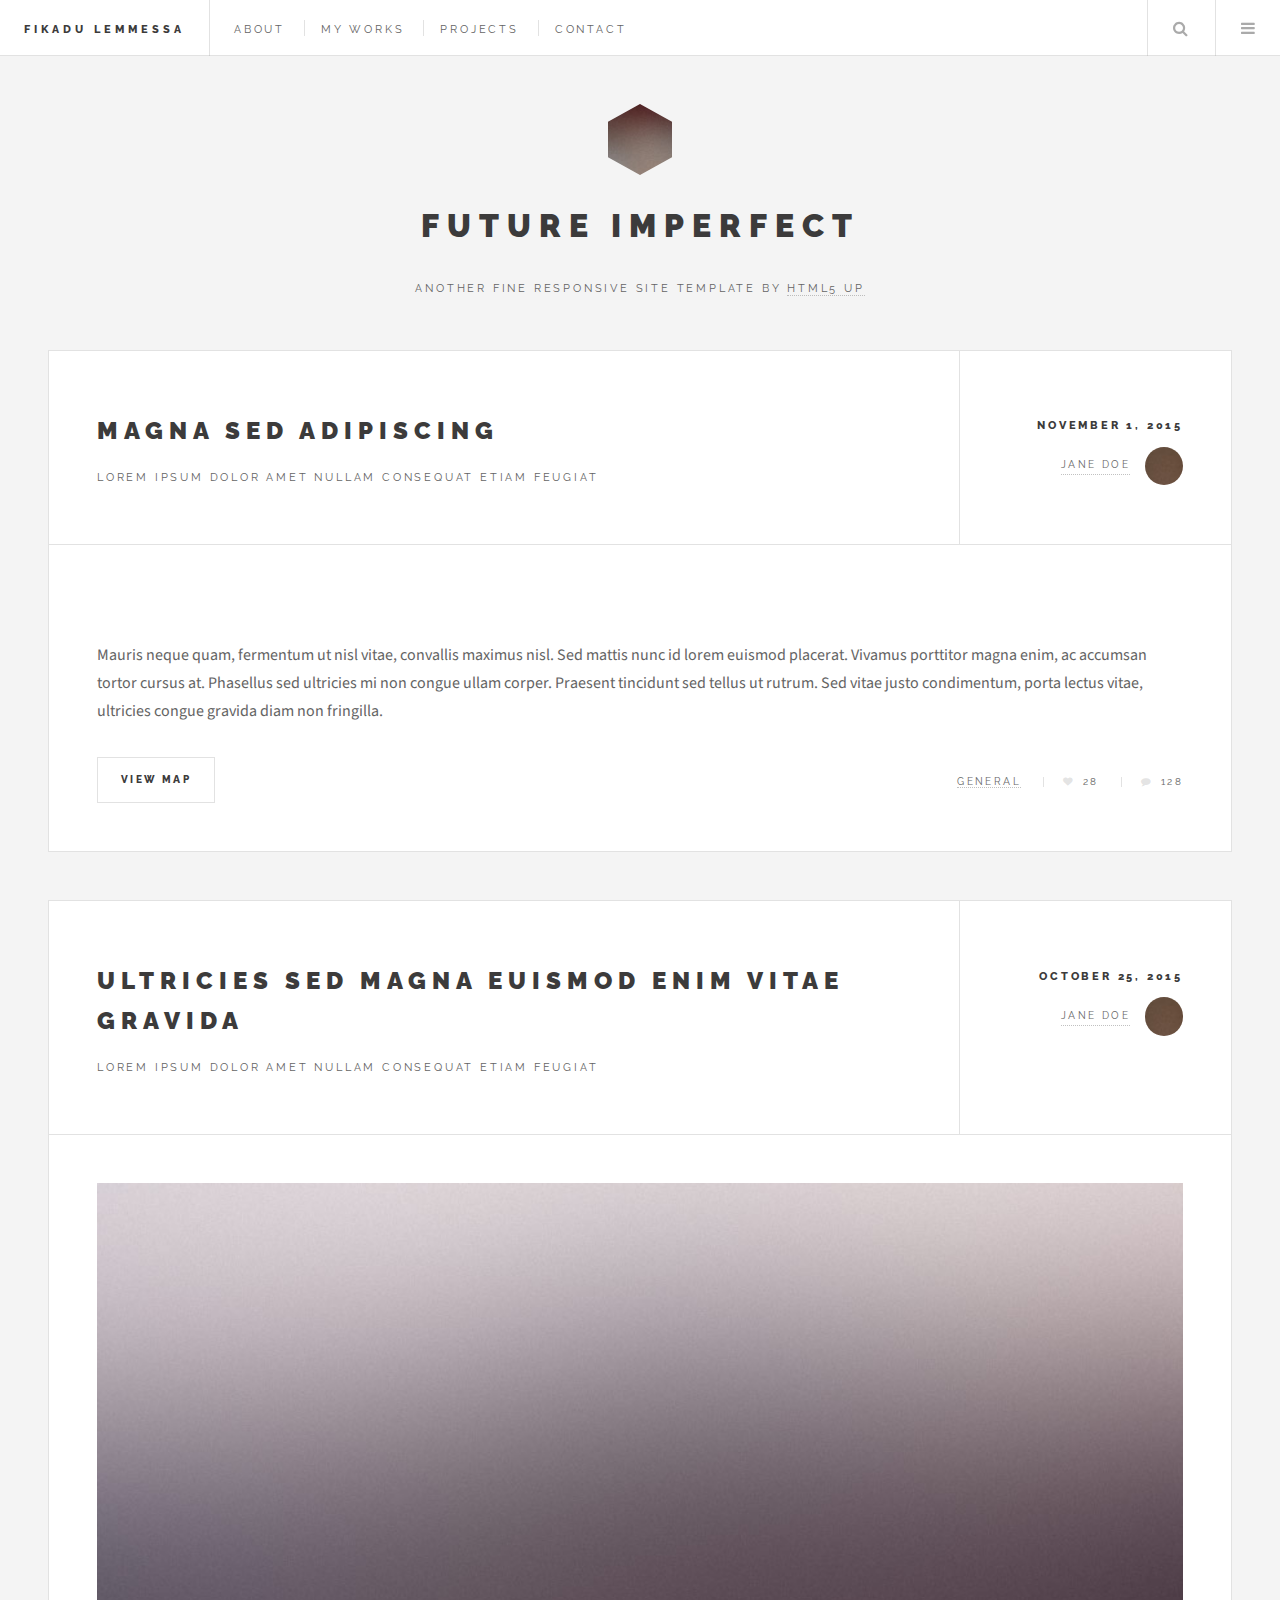
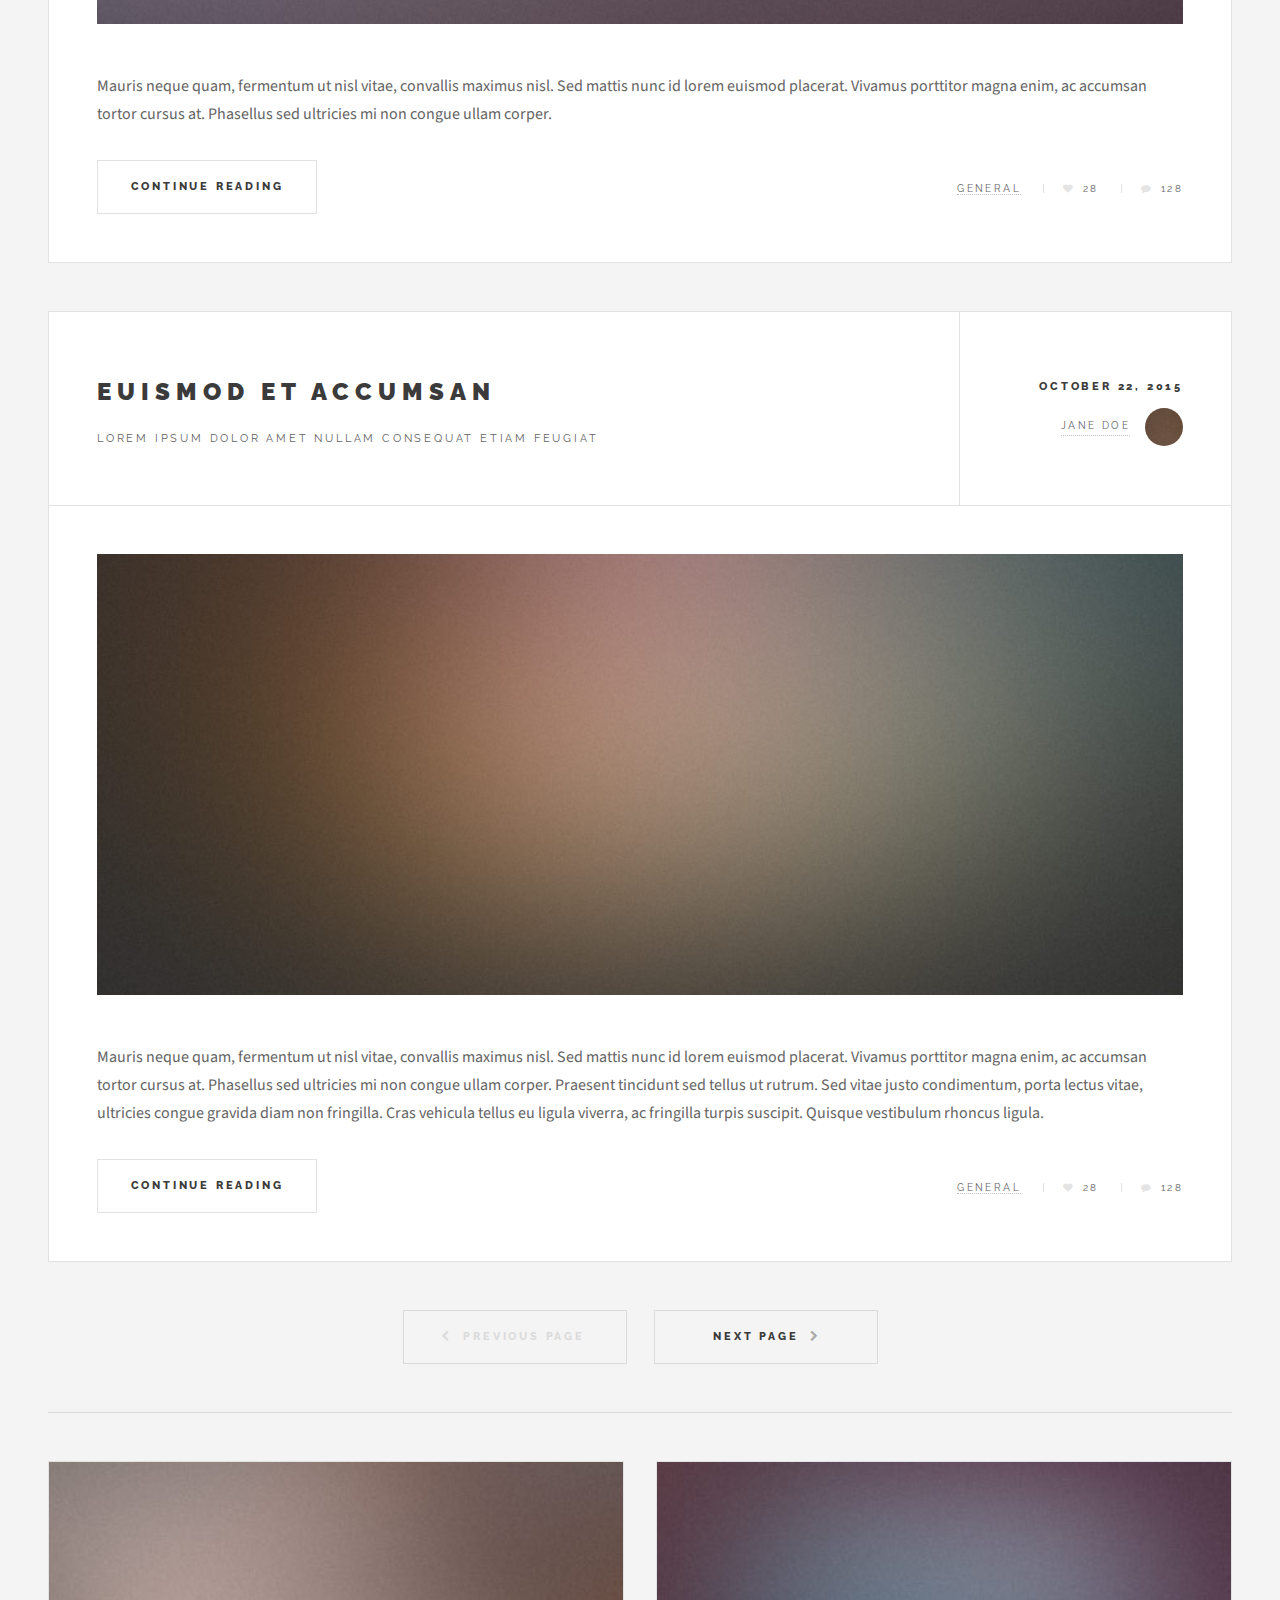
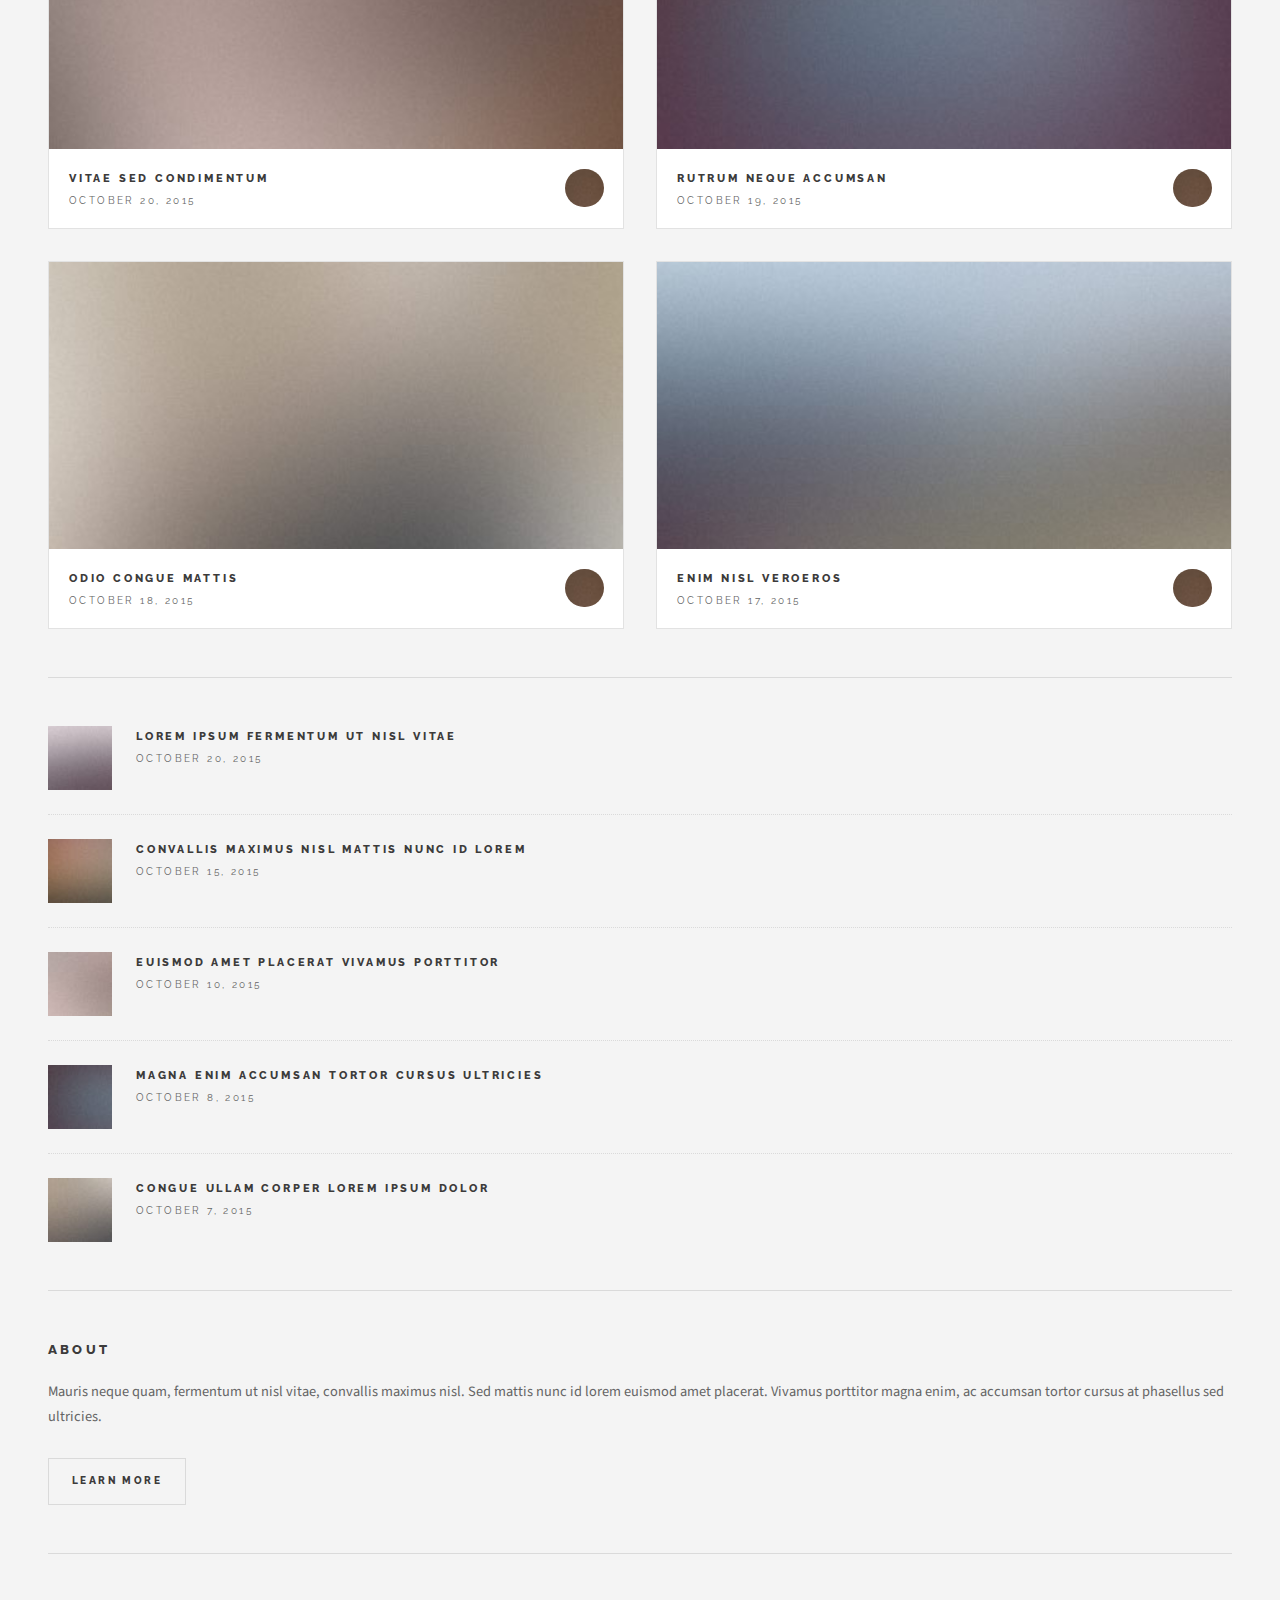
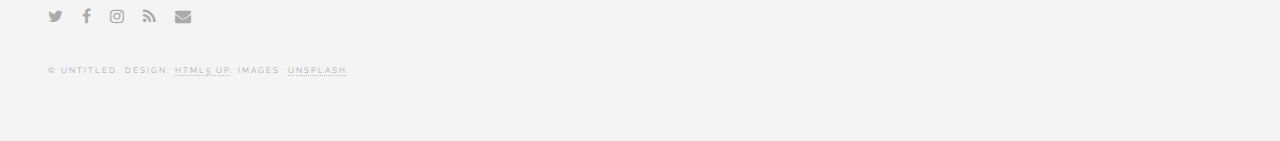
==== commit 32be80c9: "Update index.html" ====
--- a/index.html
+++ b/index.html
@@ -109,11 +109,11 @@
 										<a href="#" class="author"><span class="name">Jane Doe</span><img src="images/avatar.jpg" alt="" /></a>
 									</div>
 								</header>
-								<a href="#" class="image featured"><img src="images/pic01.jpg" alt="" /></a>
+								<a href="#" class="image featured"><img src="images/lab52.jpg" alt="" /></a>
 								<p>Mauris neque quam, fermentum ut nisl vitae, convallis maximus nisl. Sed mattis nunc id lorem euismod placerat. Vivamus porttitor magna enim, ac accumsan tortor cursus at. Phasellus sed ultricies mi non congue ullam corper. Praesent tincidunt sed tellus ut rutrum. Sed vitae justo condimentum, porta lectus vitae, ultricies congue gravida diam non fringilla.</p>
 								<footer>
 									<ul class="actions">
-				                  <li><a href="http://uwt-gis-geotech.maps.arcgis.com/apps/MapSeries/index.html?appid=ead28ae553174a2caeb747daa117fa77" class="button alt">view map</a></li>
+				                  <li><a href="Lab5.html" class="button alt">view map</a></li>
 									</ul>
 									<ul class="stats">
 										<li><a href="#">General</a></li>
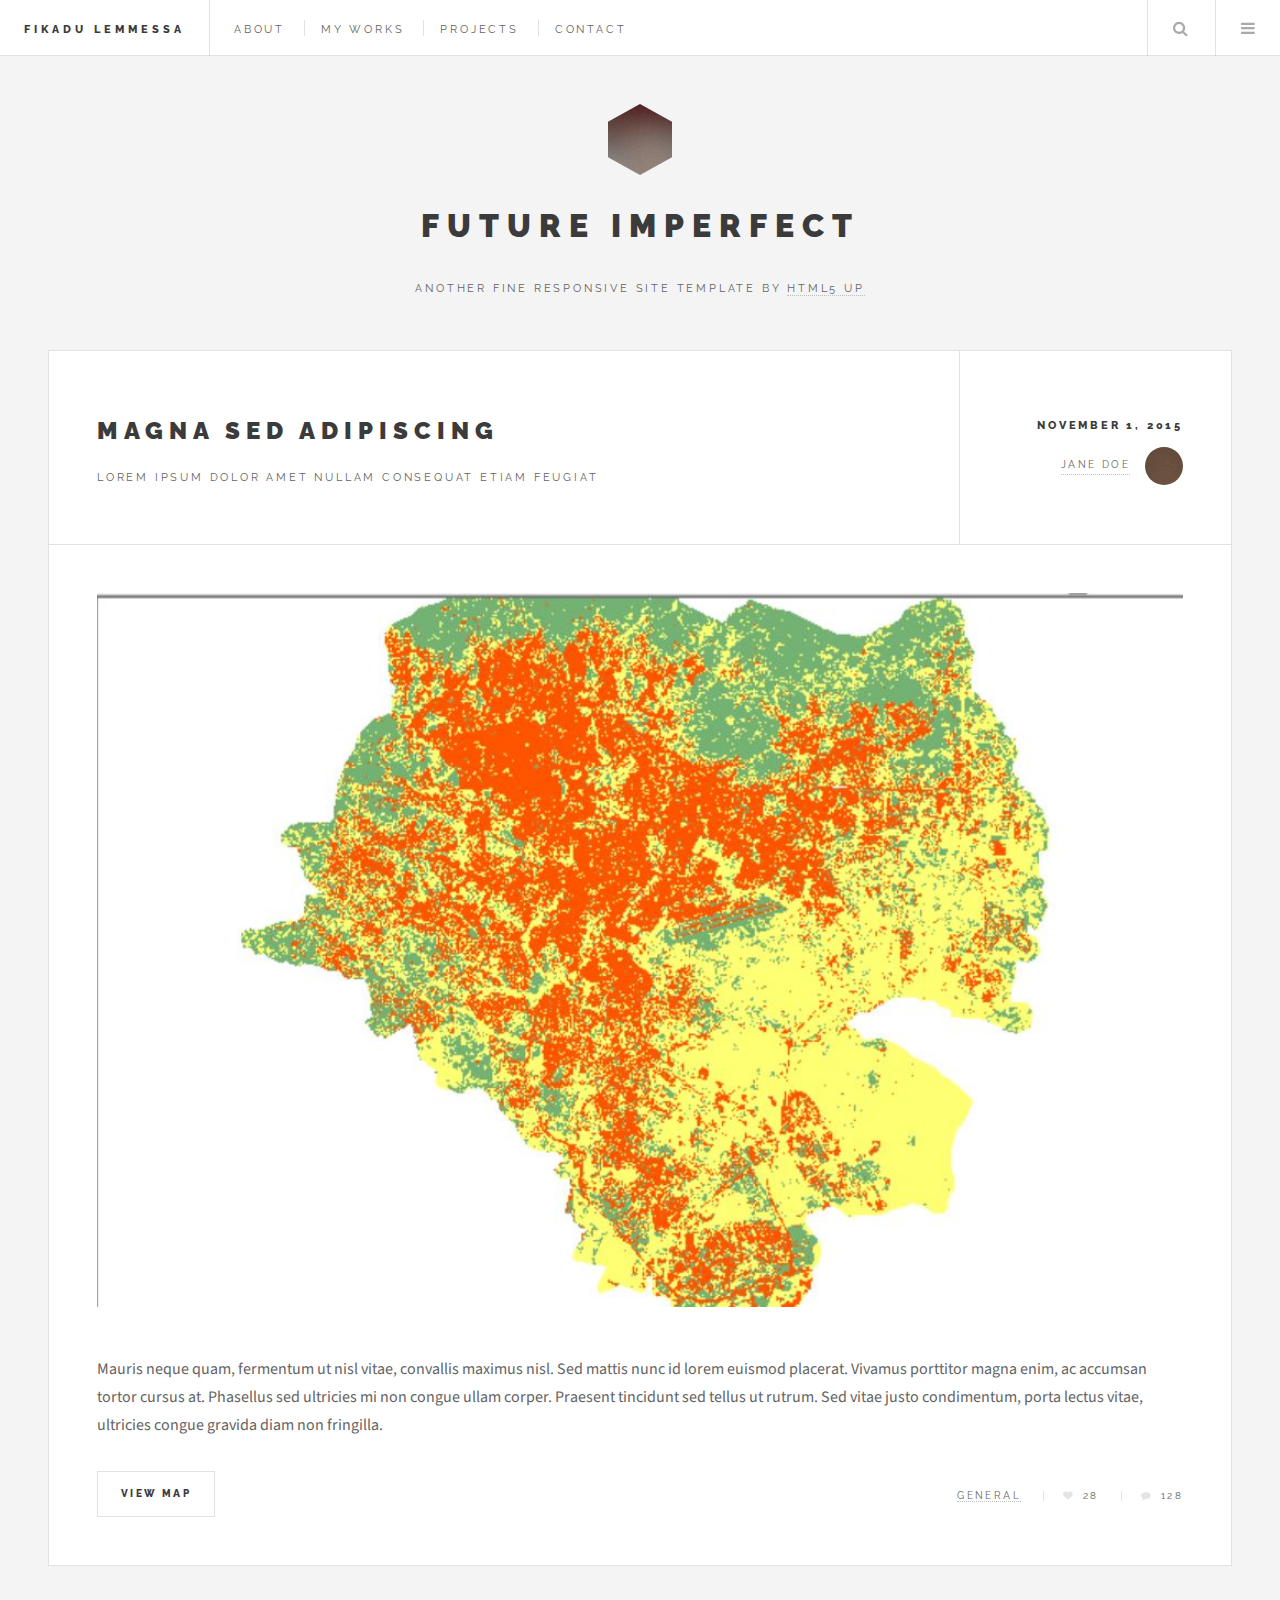
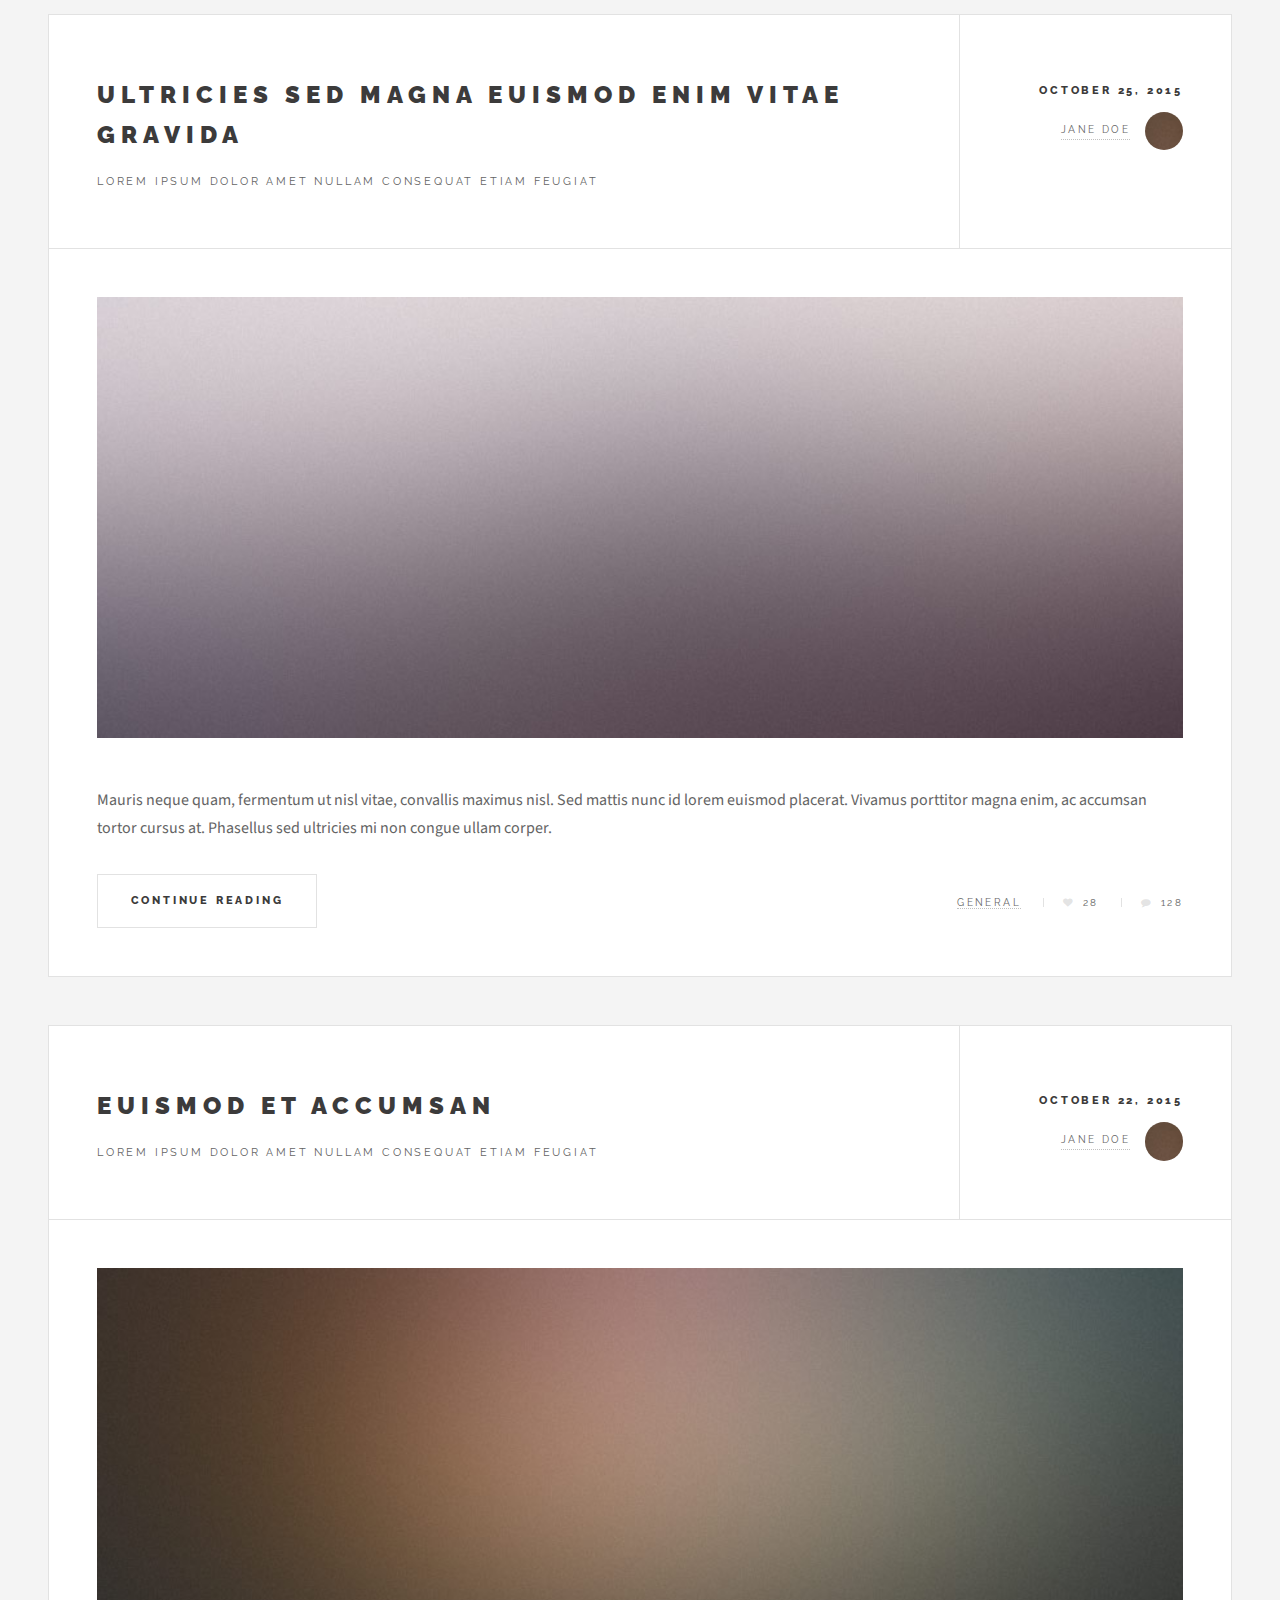
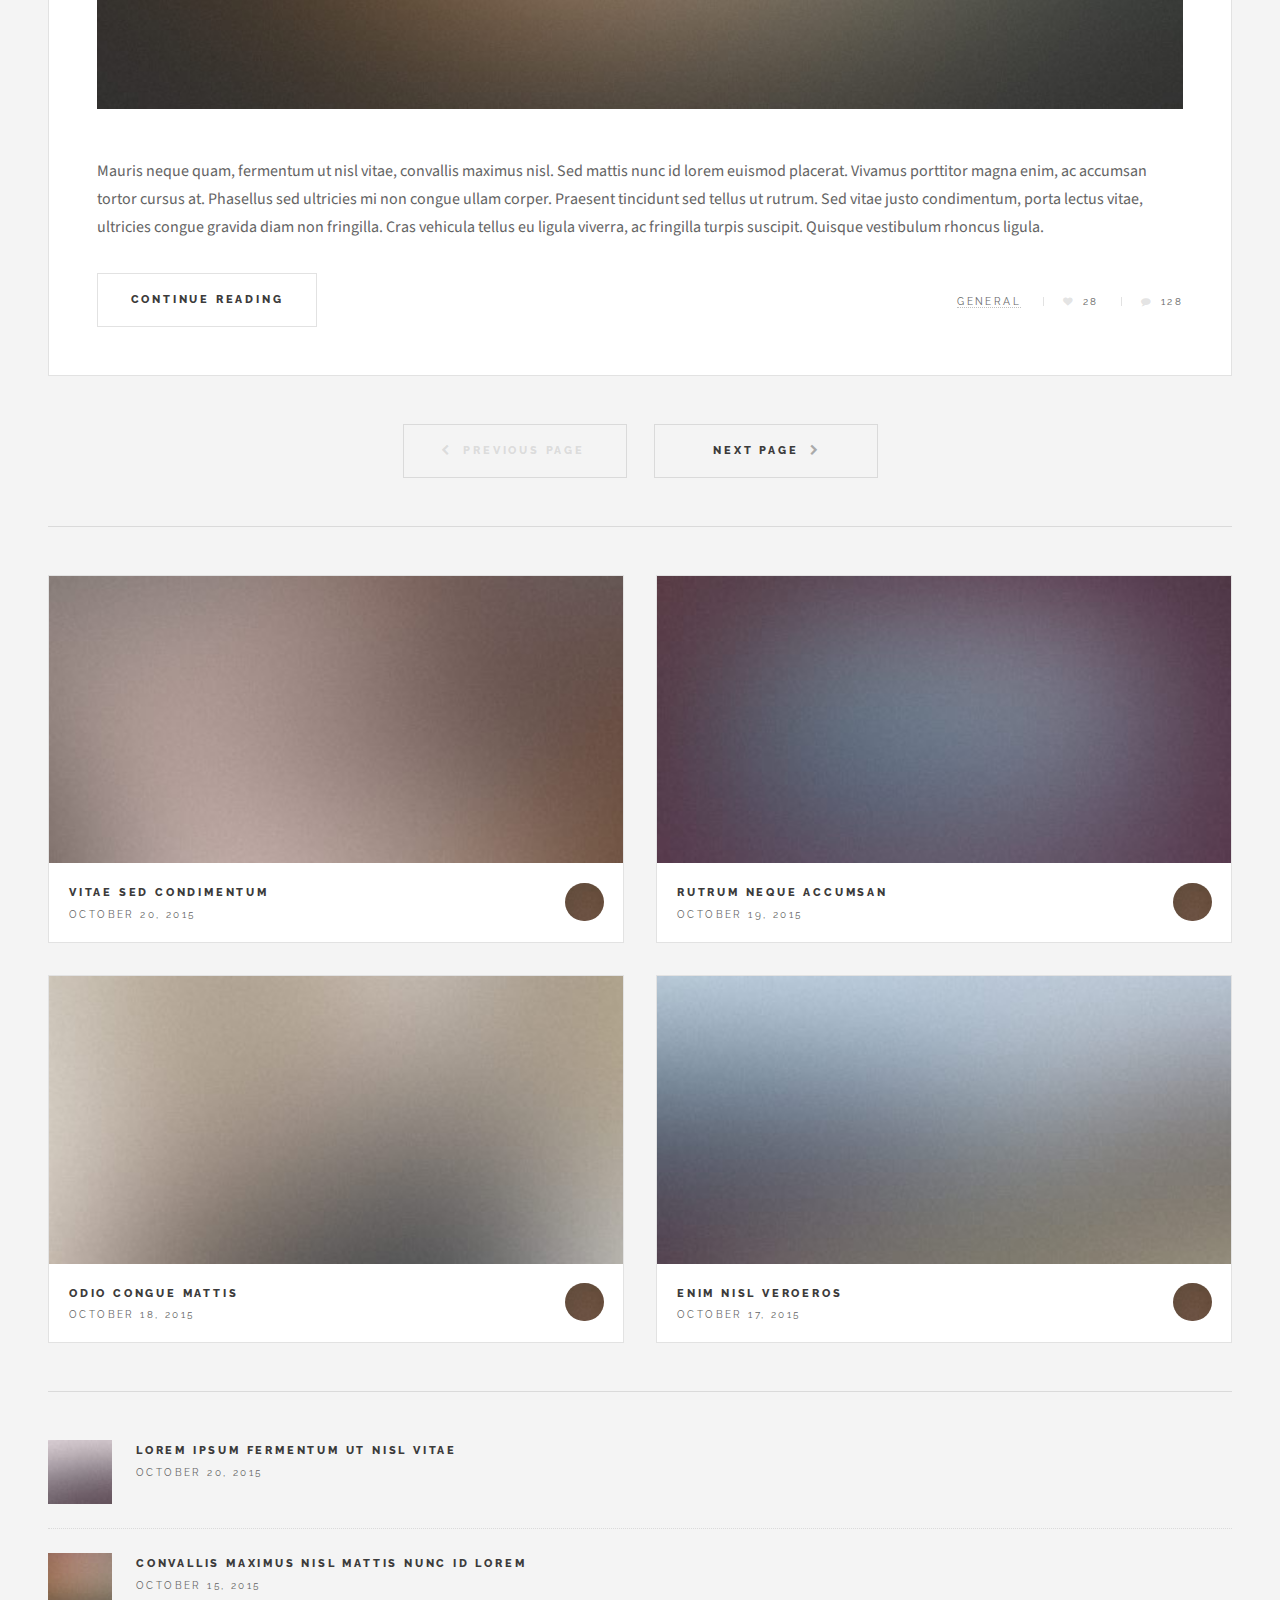
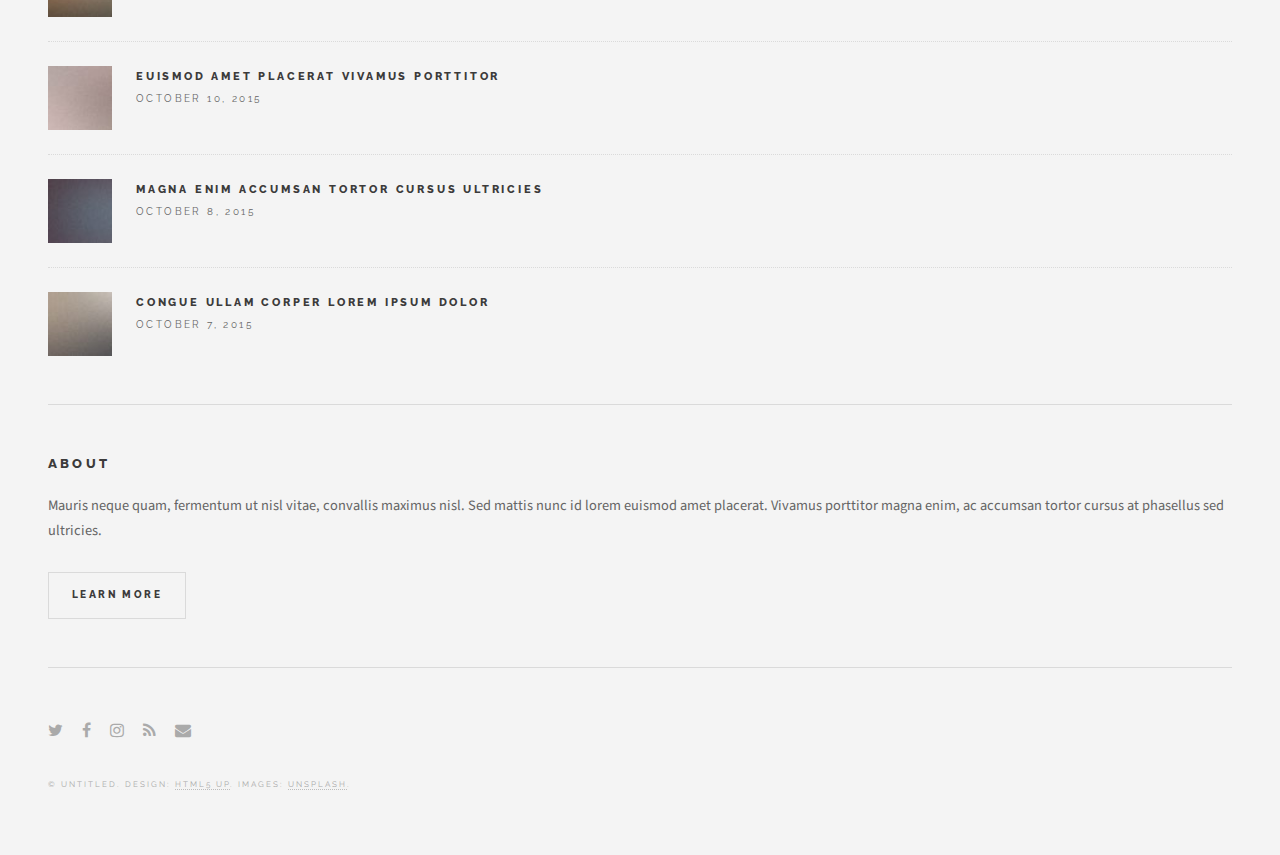
==== commit 1ea5d68f: "Update index.html" ====
--- a/index.html
+++ b/index.html
@@ -109,7 +109,7 @@
 										<a href="#" class="author"><span class="name">Jane Doe</span><img src="images/avatar.jpg" alt="" /></a>
 									</div>
 								</header>
-								<a href="#" class="image featured"><img src="images/lab52.jpg" alt="" /></a>
+								<a href="#" class="image featured"><img src="images/lab52.JPG" alt="" /></a>
 								<p>Mauris neque quam, fermentum ut nisl vitae, convallis maximus nisl. Sed mattis nunc id lorem euismod placerat. Vivamus porttitor magna enim, ac accumsan tortor cursus at. Phasellus sed ultricies mi non congue ullam corper. Praesent tincidunt sed tellus ut rutrum. Sed vitae justo condimentum, porta lectus vitae, ultricies congue gravida diam non fringilla.</p>
 								<footer>
 									<ul class="actions">
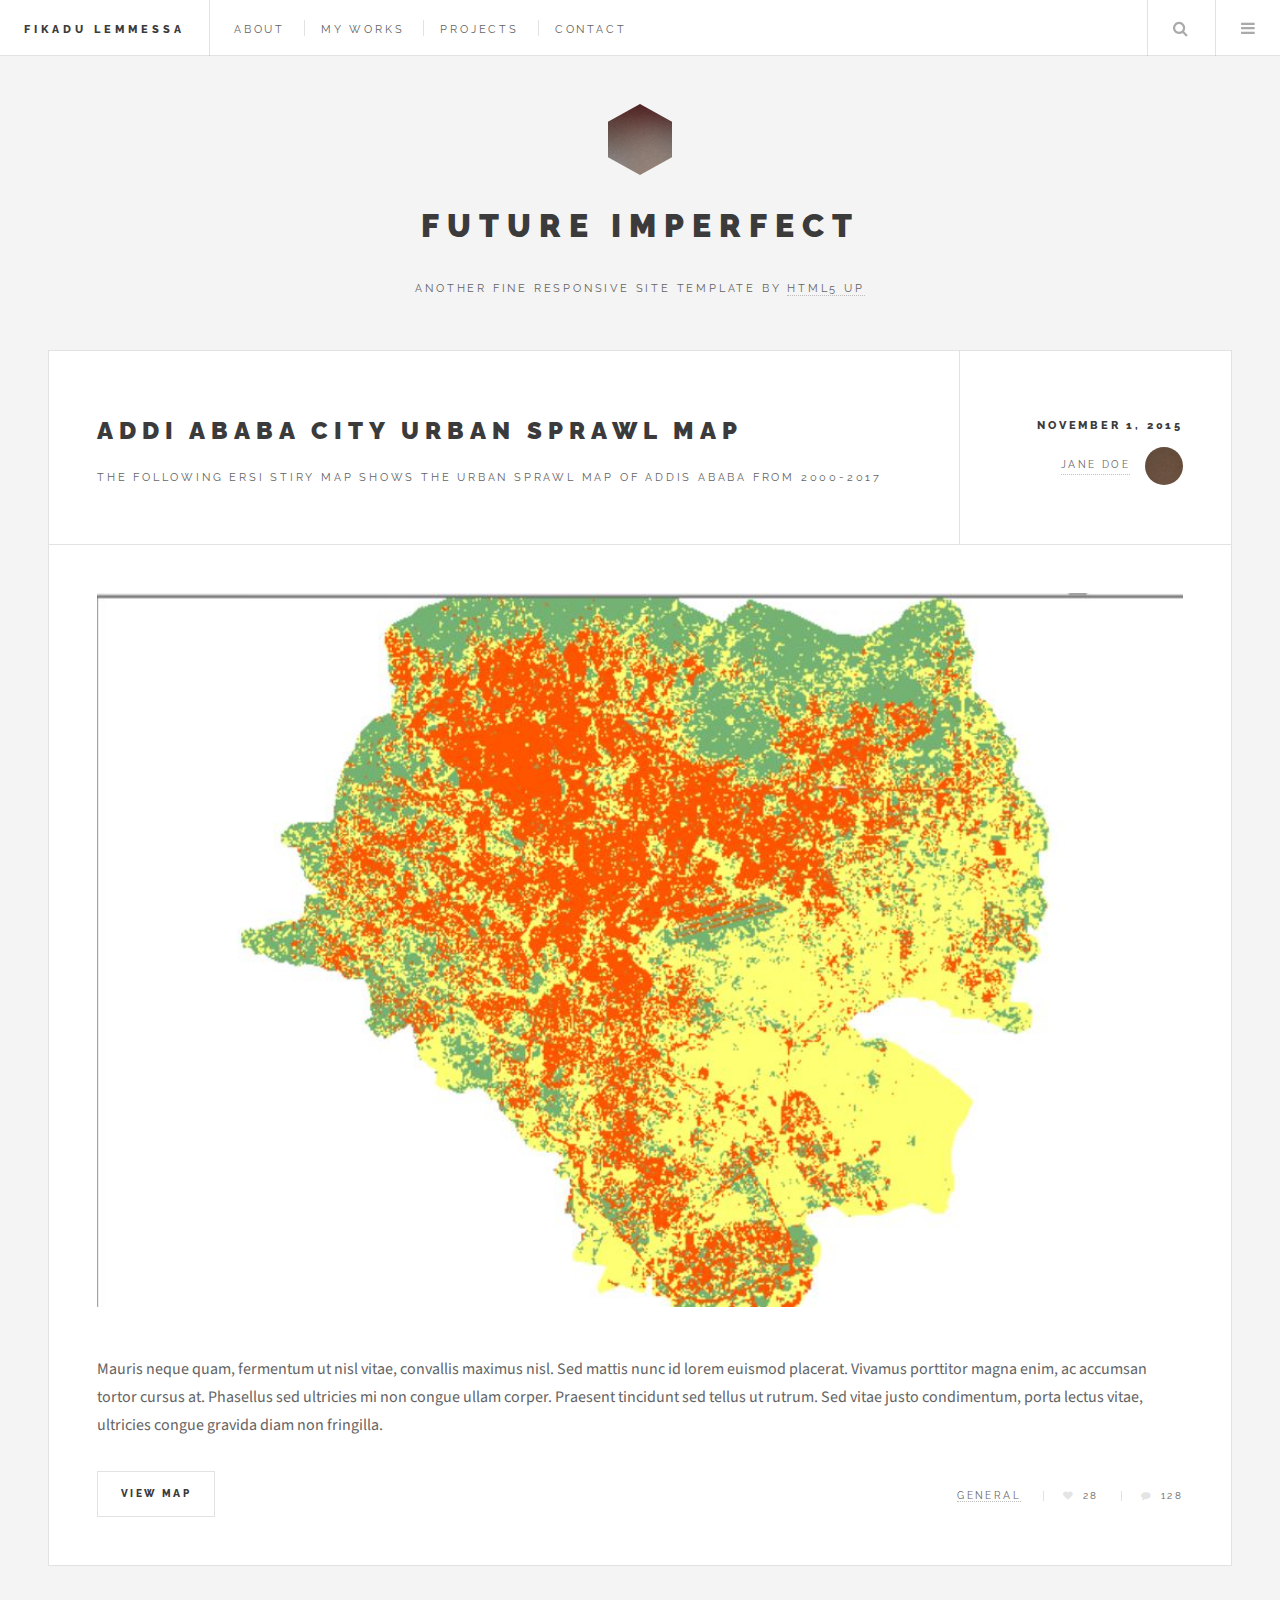
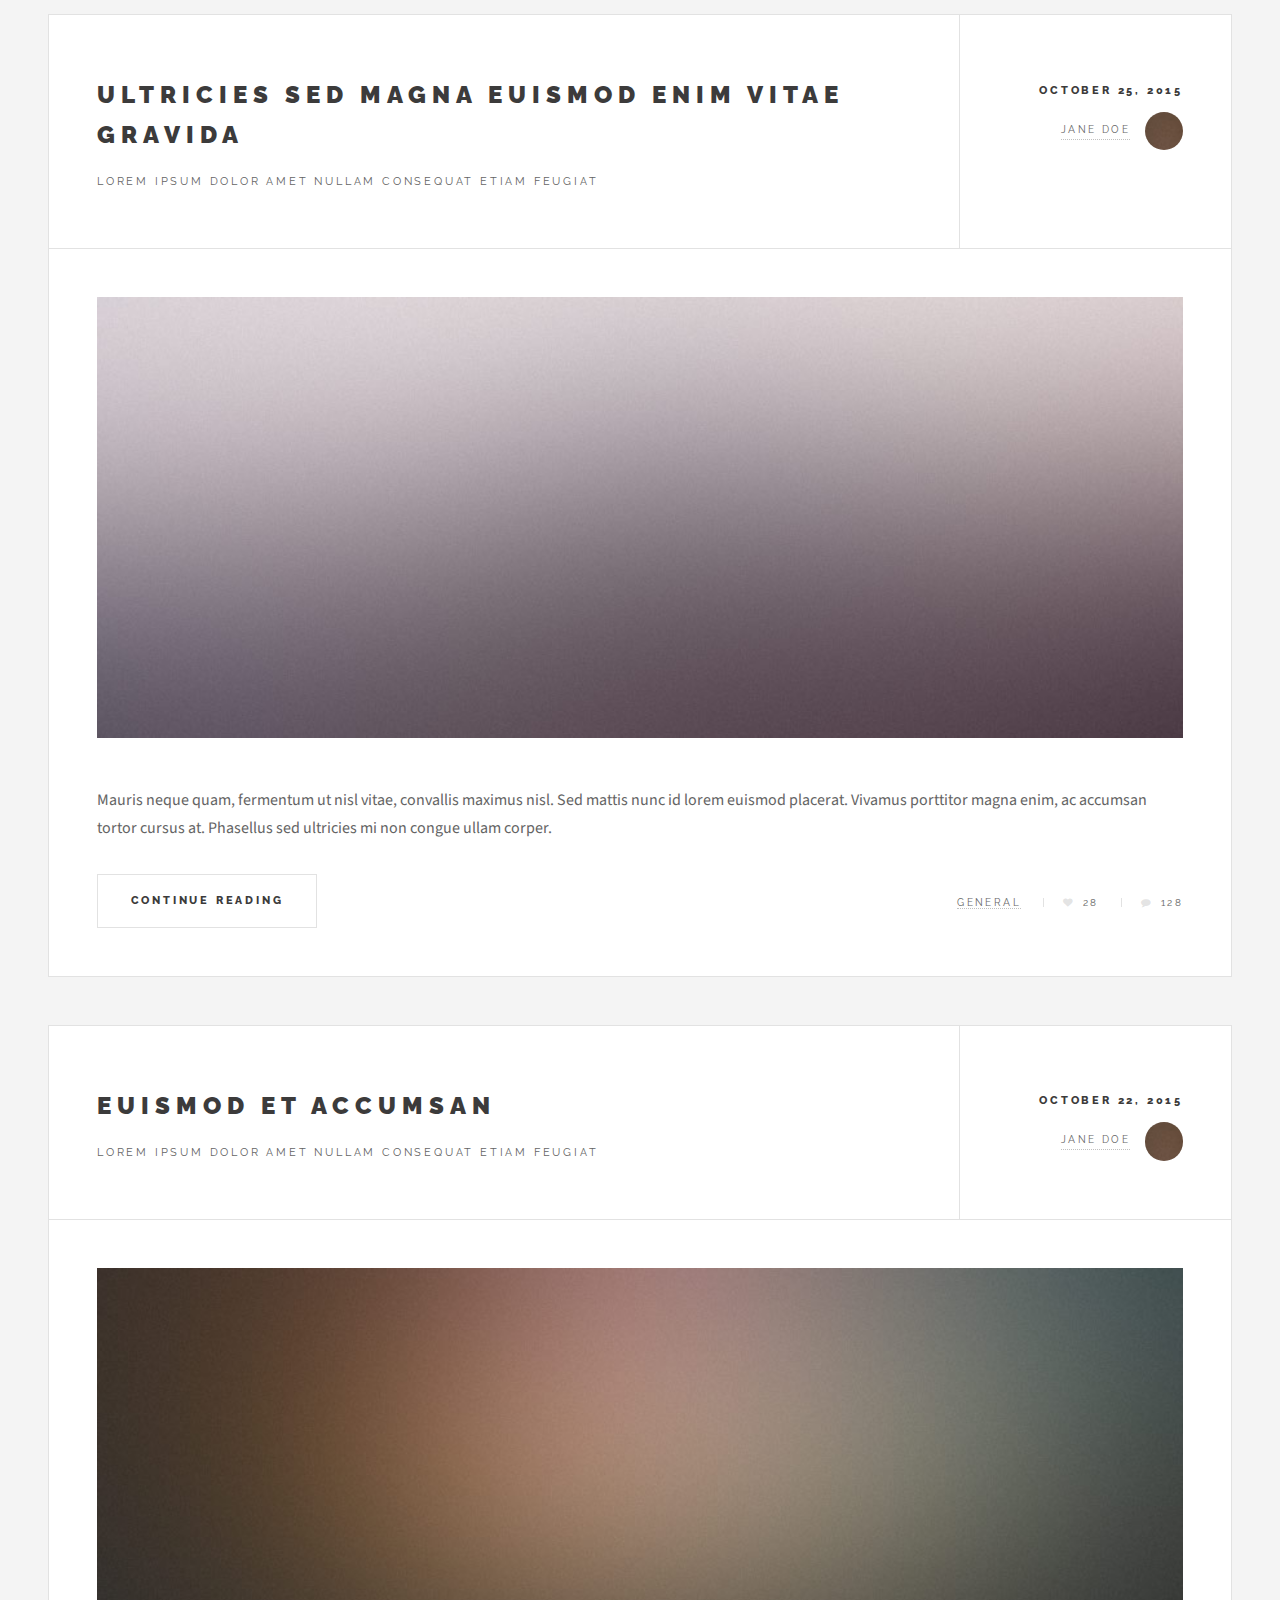
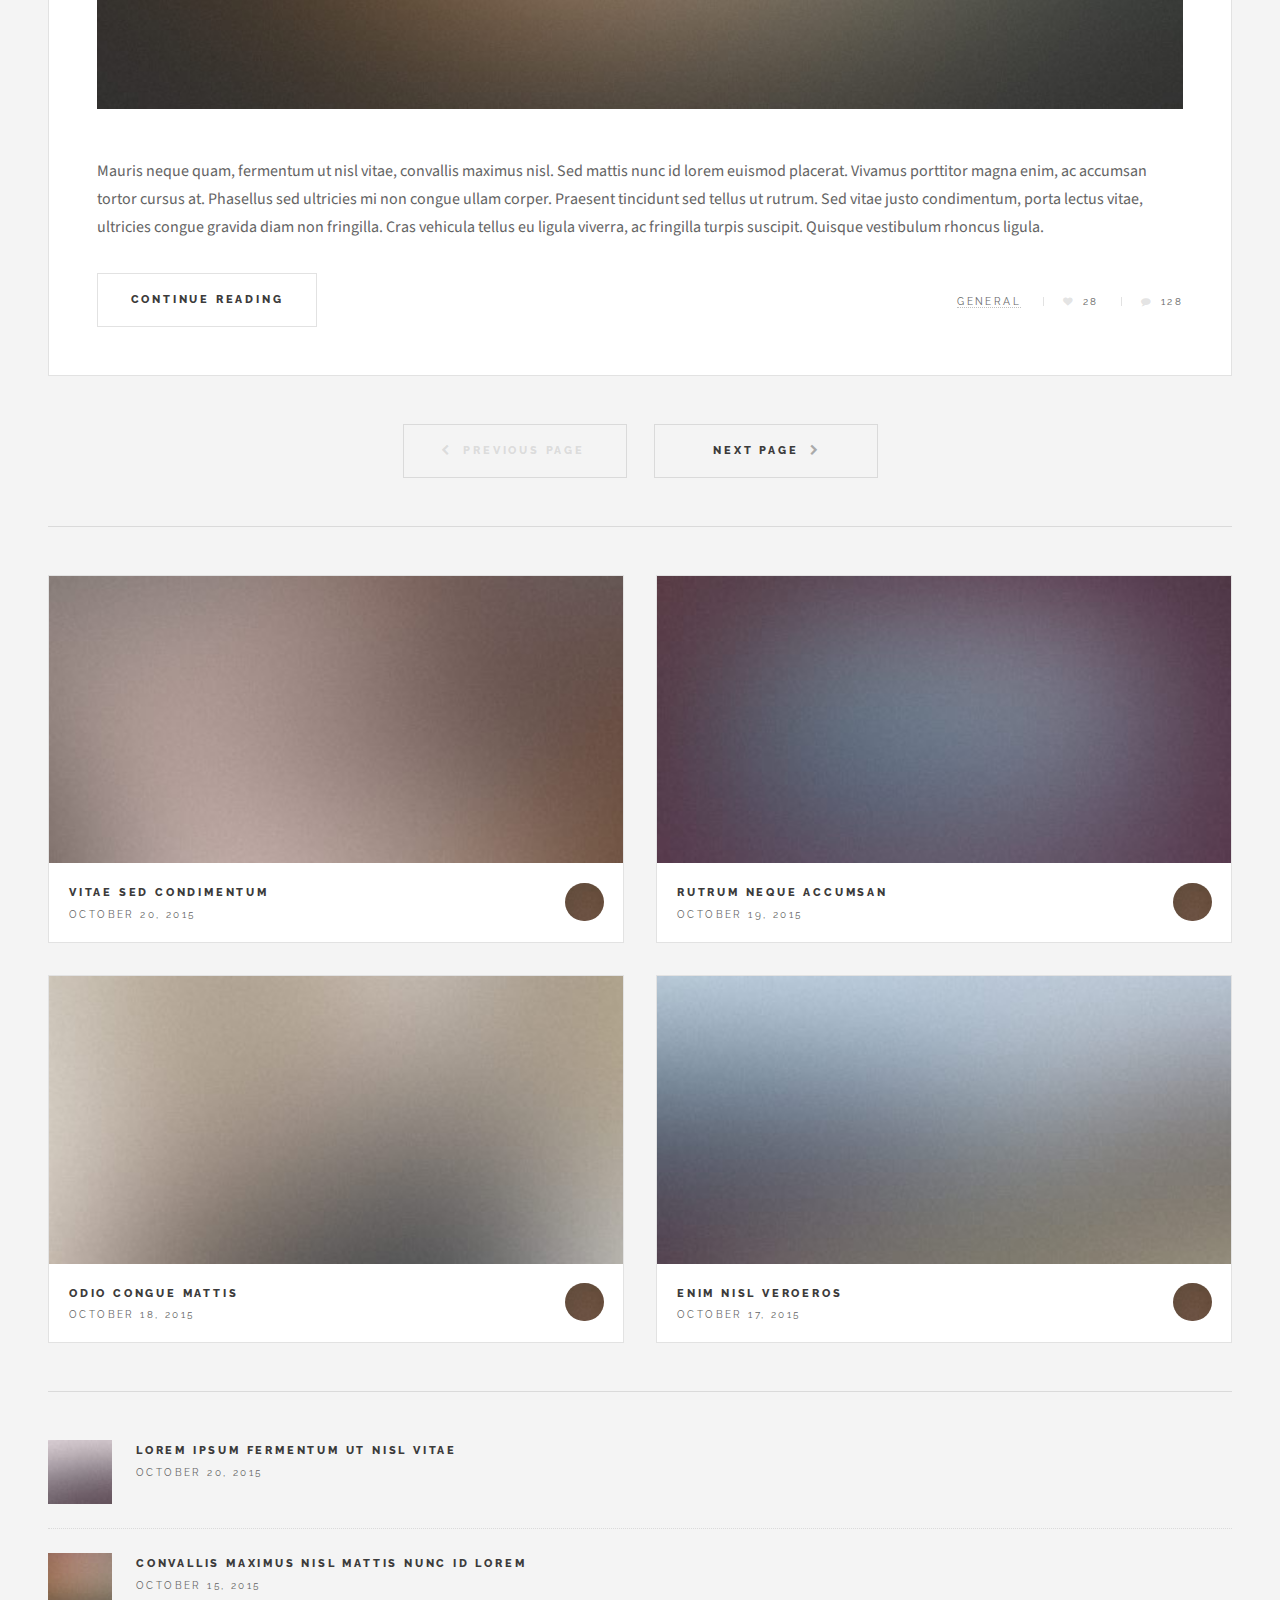
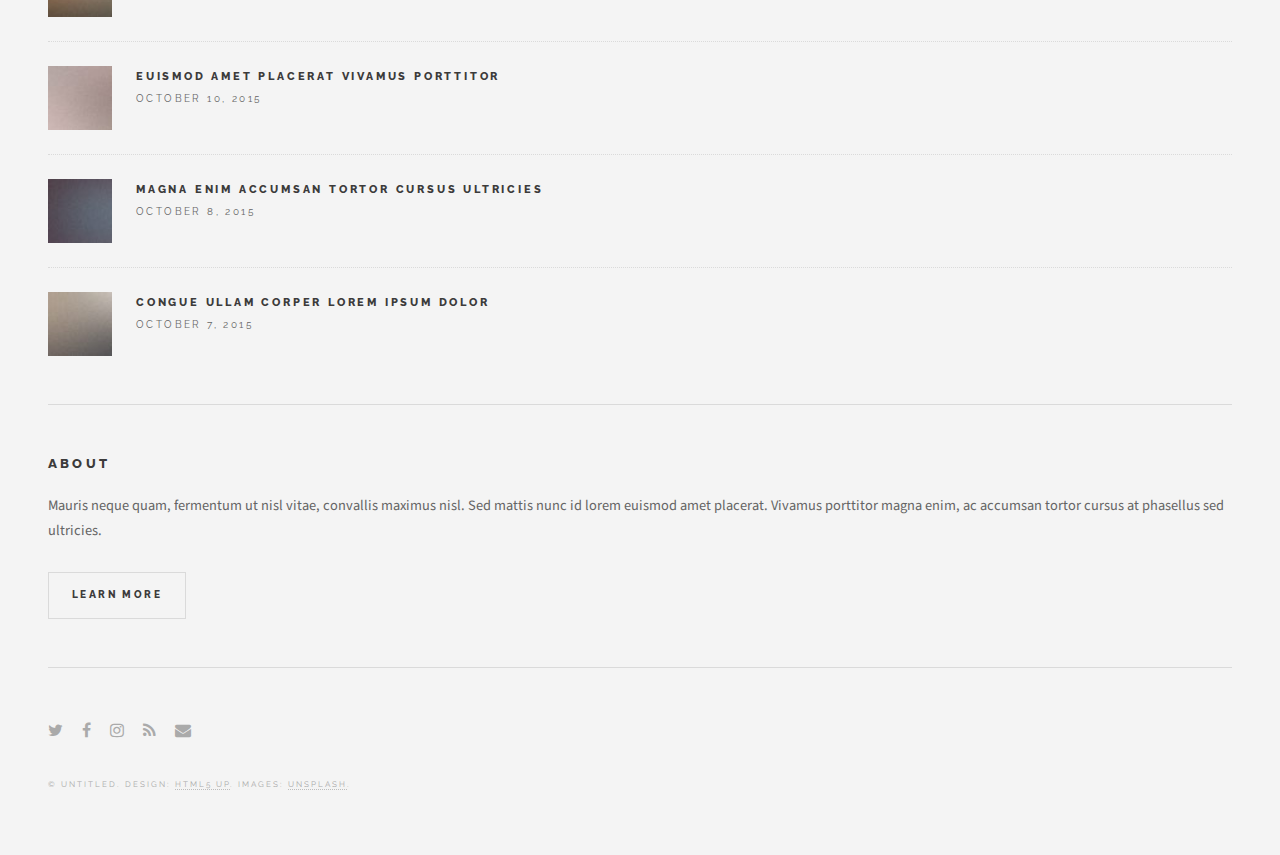
==== commit 4d4bc33e: "Update index.html" ====
--- a/index.html
+++ b/index.html
@@ -101,8 +101,8 @@
 							<article class="post">
 								<header>
 									<div class="title">
-										<h2><a href="#">Magna sed adipiscing</a></h2>
-										<p>Lorem ipsum dolor amet nullam consequat etiam feugiat</p>
+										<h2><a href="#">Addi Ababa City Urban Sprawl Map</a></h2>
+										<p>The following ERSI stiry map shows the Urban Sprawl Map of Addis Ababa from 2000-2017</p>
 									</div>
 									<div class="meta">
 										<time class="published" datetime="2015-11-01">November 1, 2015</time>
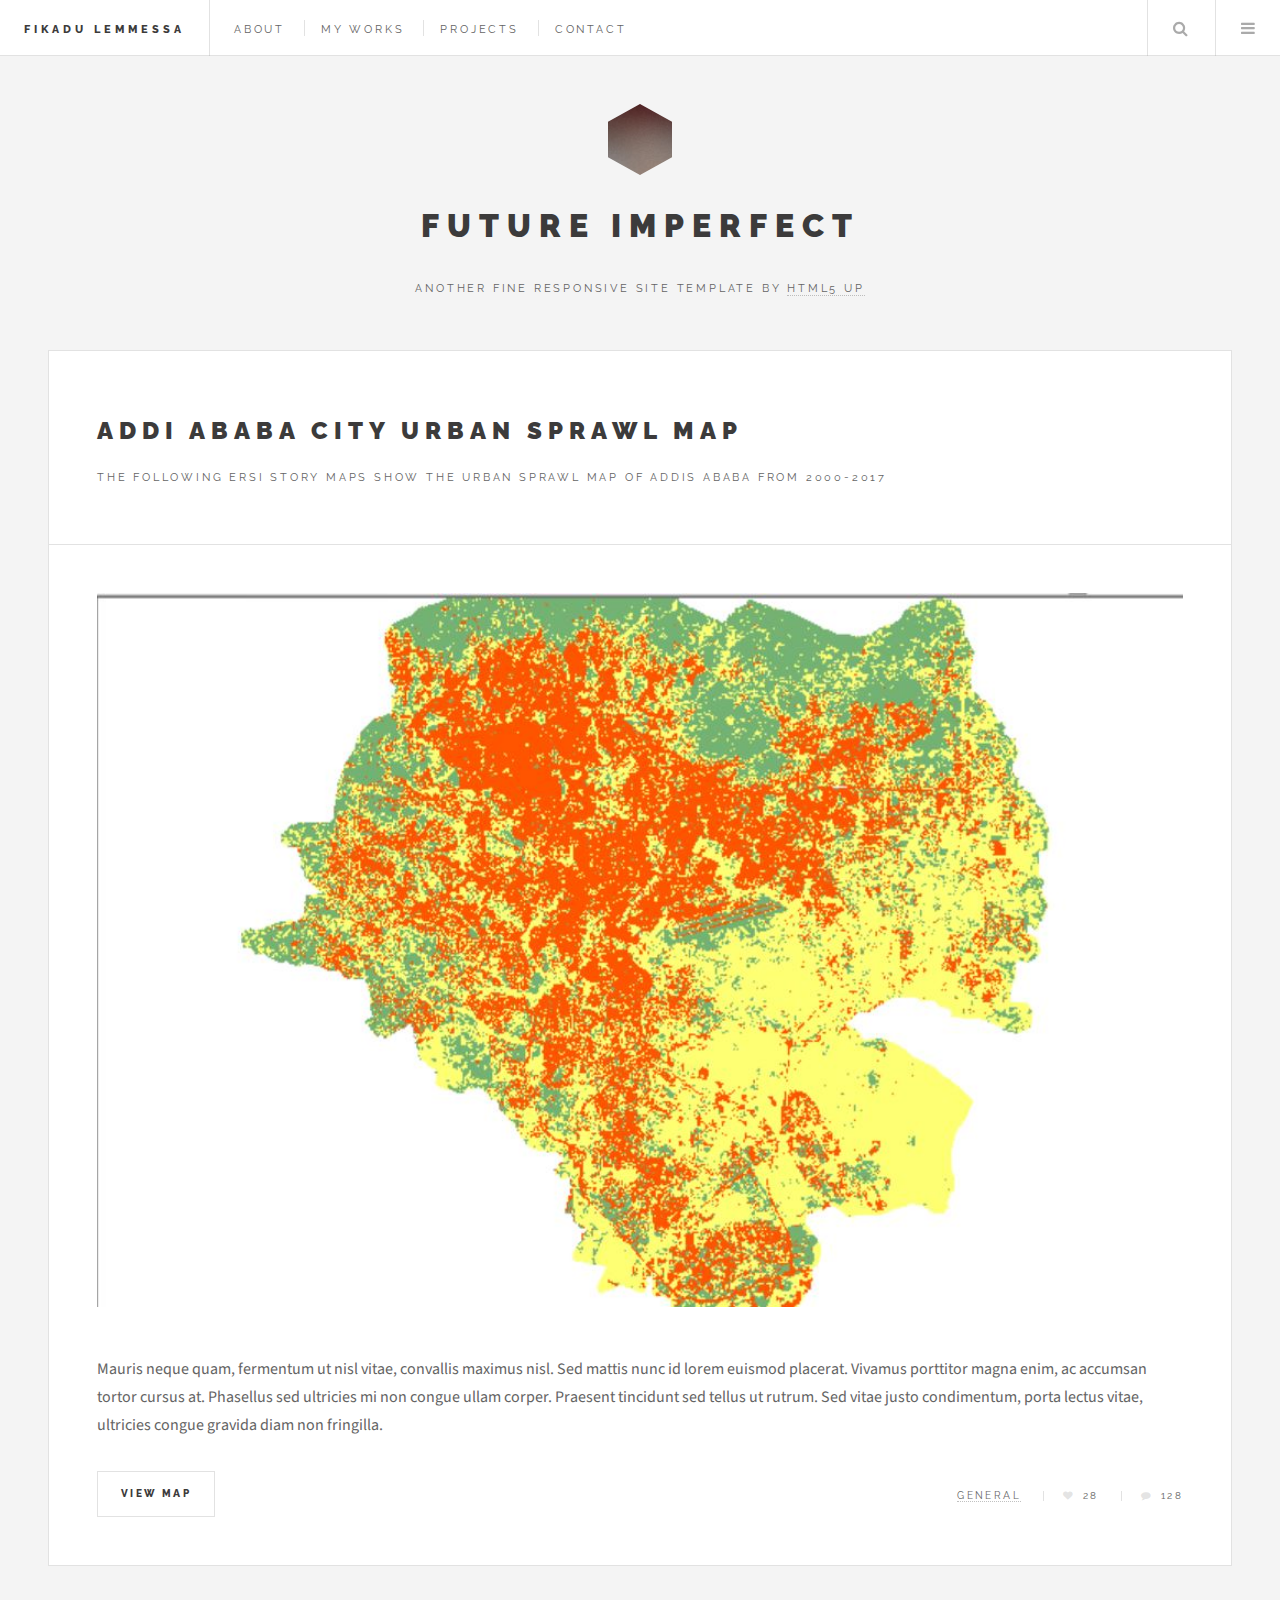
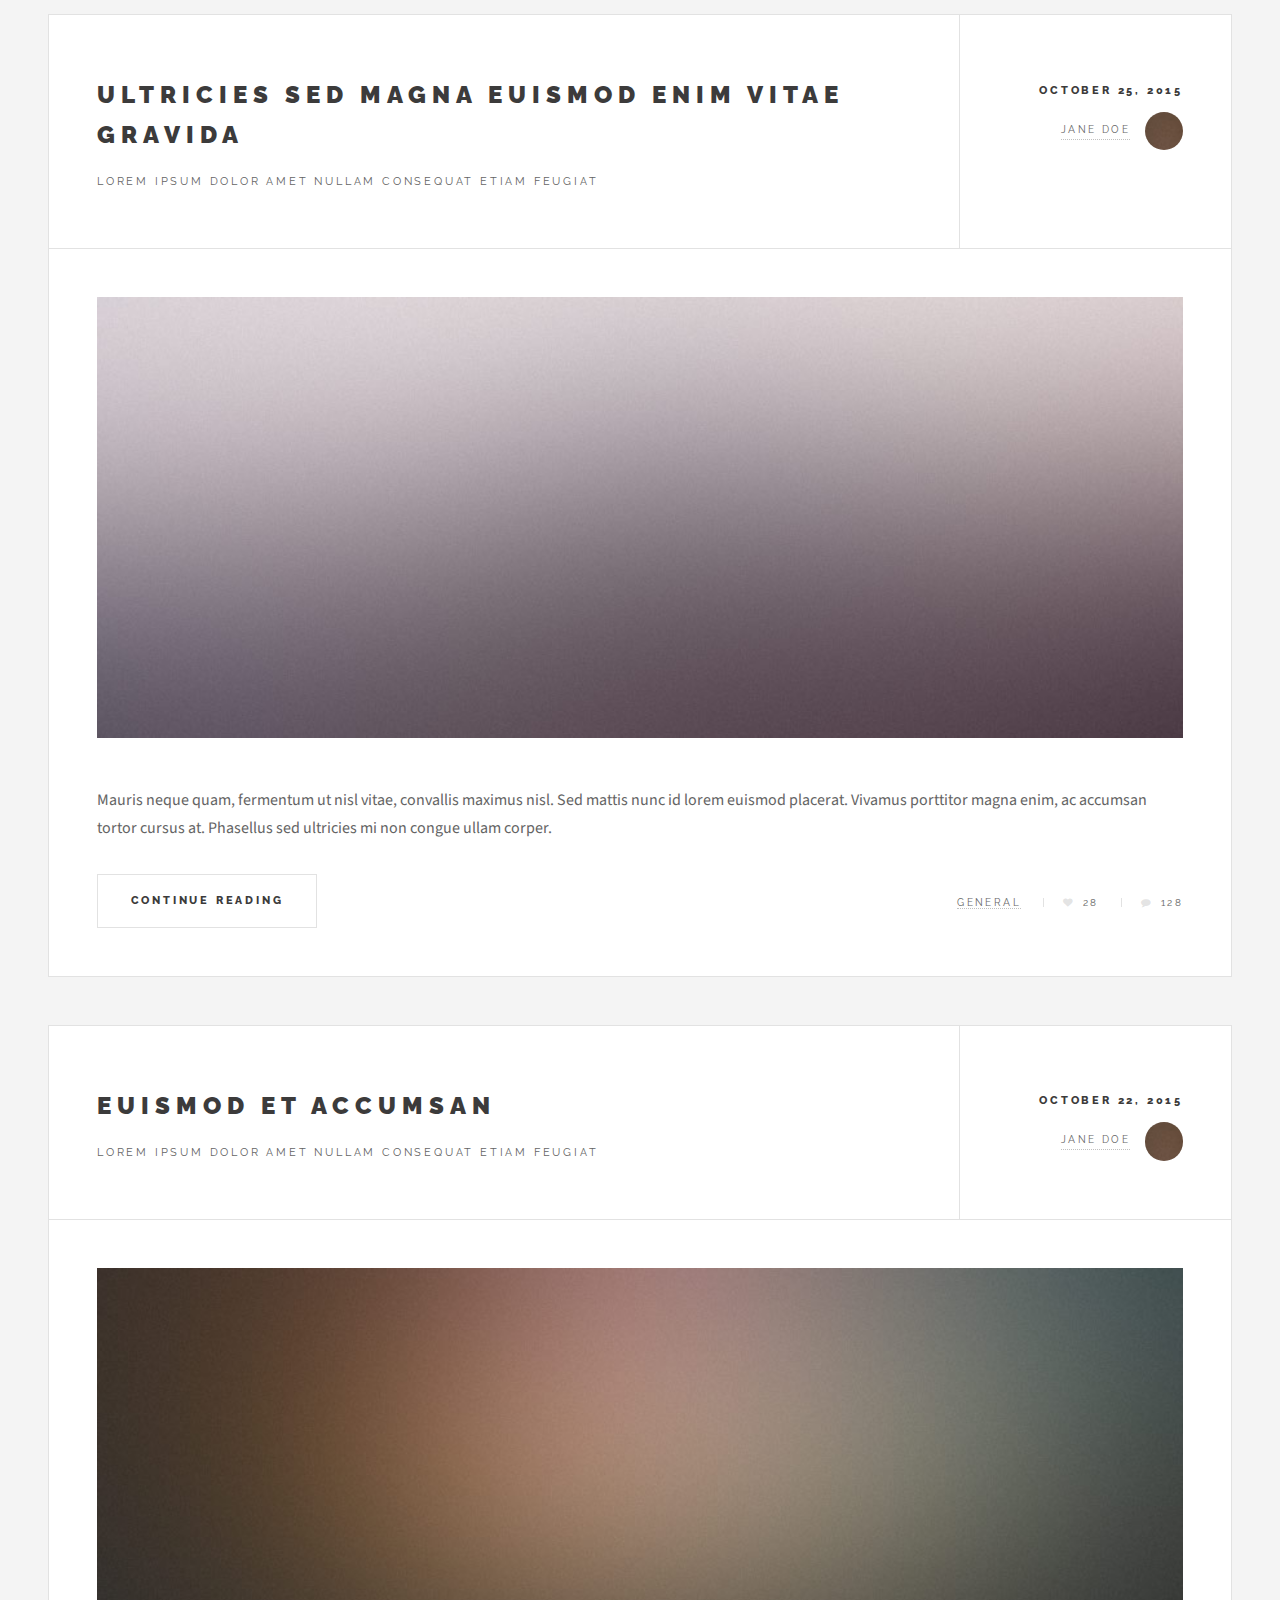
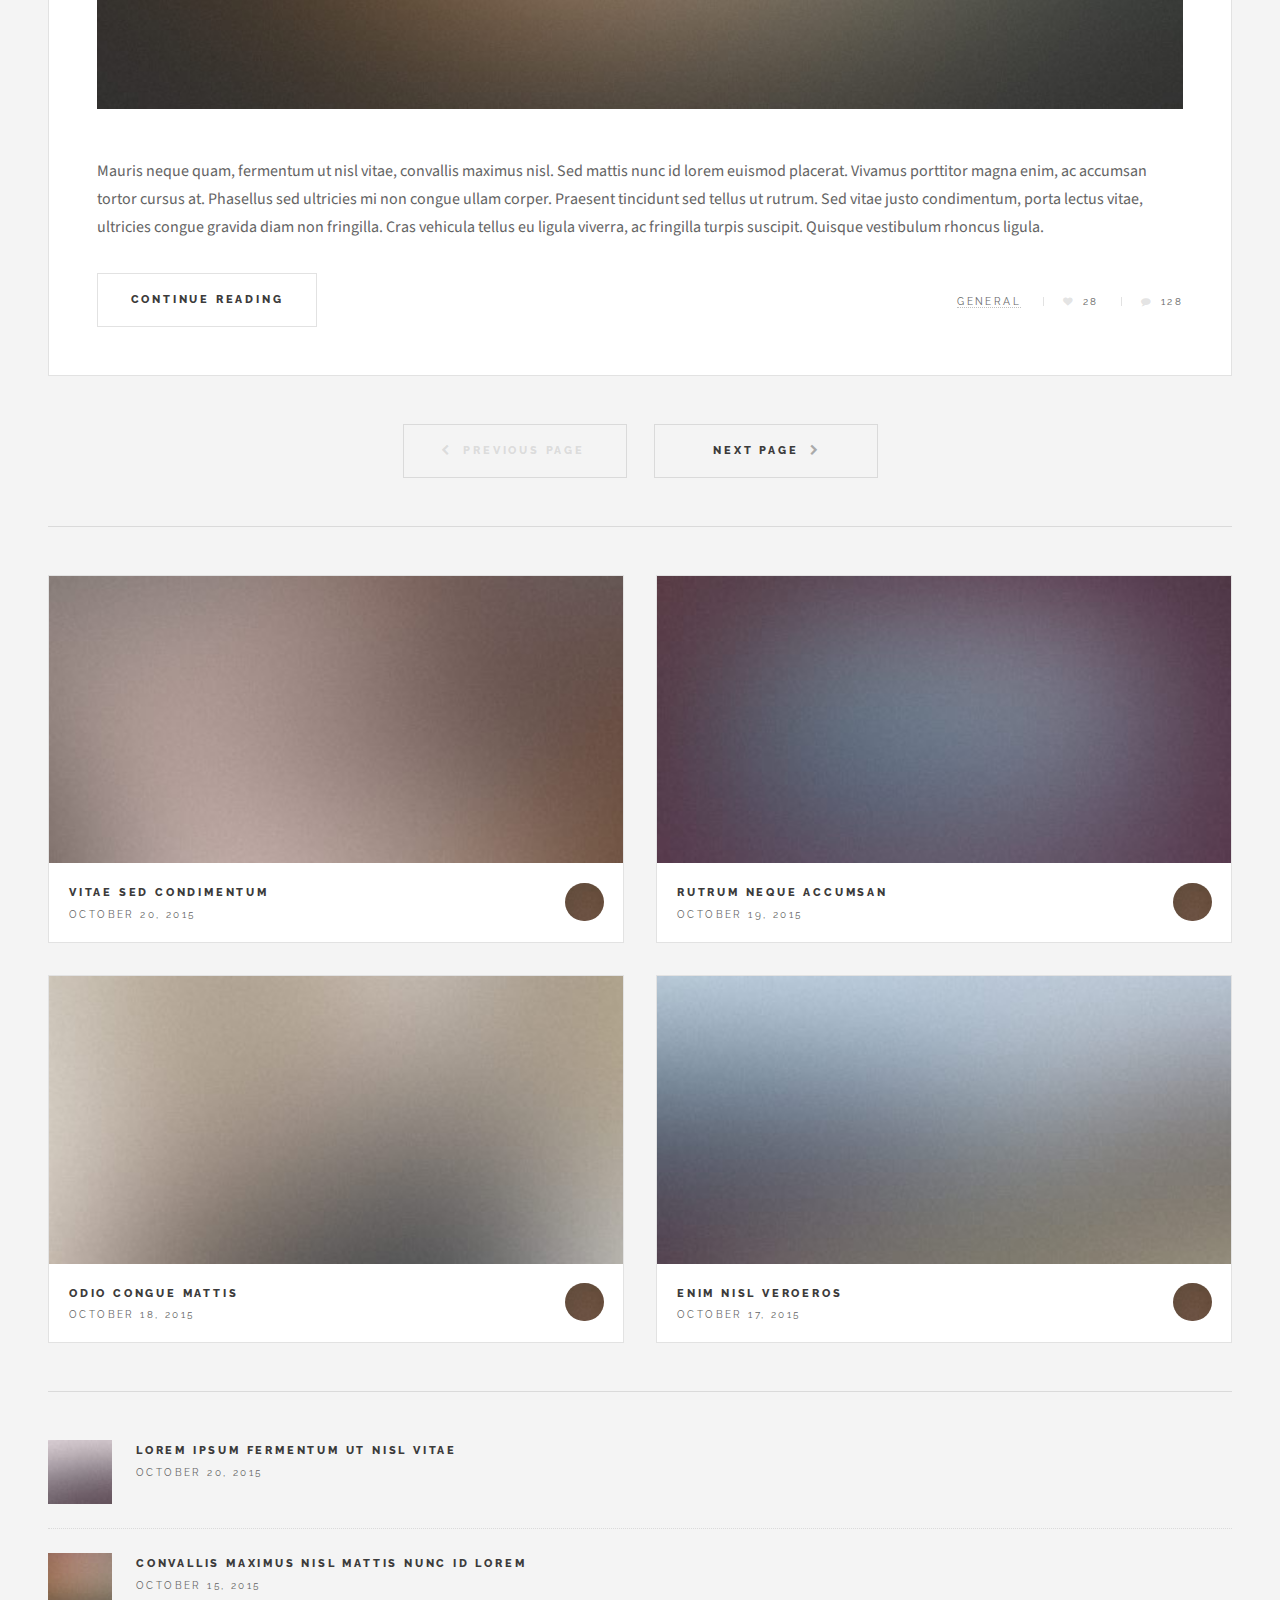
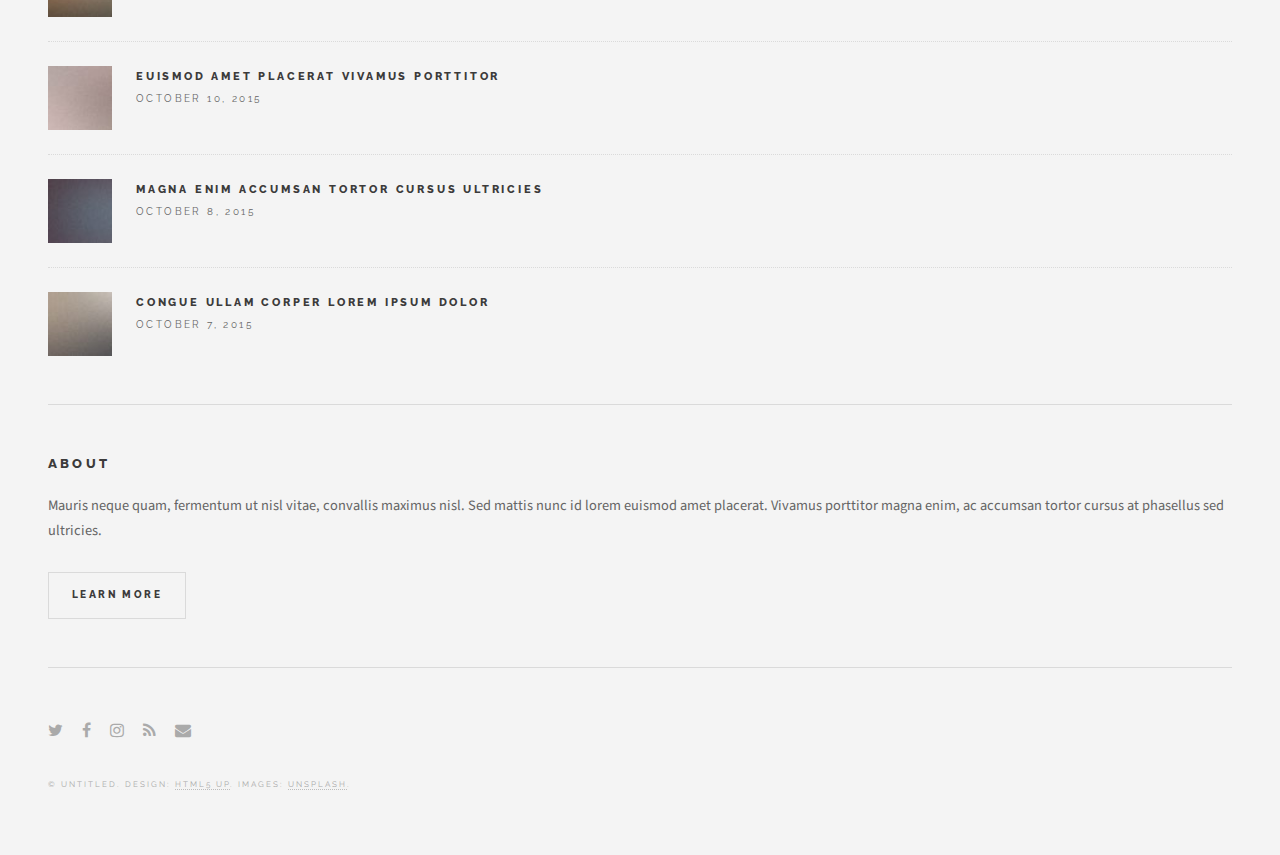
==== commit d8c24b5e: "Update index.html" ====
--- a/index.html
+++ b/index.html
@@ -102,12 +102,9 @@
 								<header>
 									<div class="title">
 										<h2><a href="#">Addi Ababa City Urban Sprawl Map</a></h2>
-										<p>The following ERSI stiry map shows the Urban Sprawl Map of Addis Ababa from 2000-2017</p>
-									</div>
-									<div class="meta">
-										<time class="published" datetime="2015-11-01">November 1, 2015</time>
-										<a href="#" class="author"><span class="name">Jane Doe</span><img src="images/avatar.jpg" alt="" /></a>
-									</div>
+										<p>The following ERSI story maps show the Urban Sprawl Map of Addis Ababa from 2000-2017</p>
+									</div>
+									
 								</header>
 								<a href="#" class="image featured"><img src="images/lab52.JPG" alt="" /></a>
 								<p>Mauris neque quam, fermentum ut nisl vitae, convallis maximus nisl. Sed mattis nunc id lorem euismod placerat. Vivamus porttitor magna enim, ac accumsan tortor cursus at. Phasellus sed ultricies mi non congue ullam corper. Praesent tincidunt sed tellus ut rutrum. Sed vitae justo condimentum, porta lectus vitae, ultricies congue gravida diam non fringilla.</p>
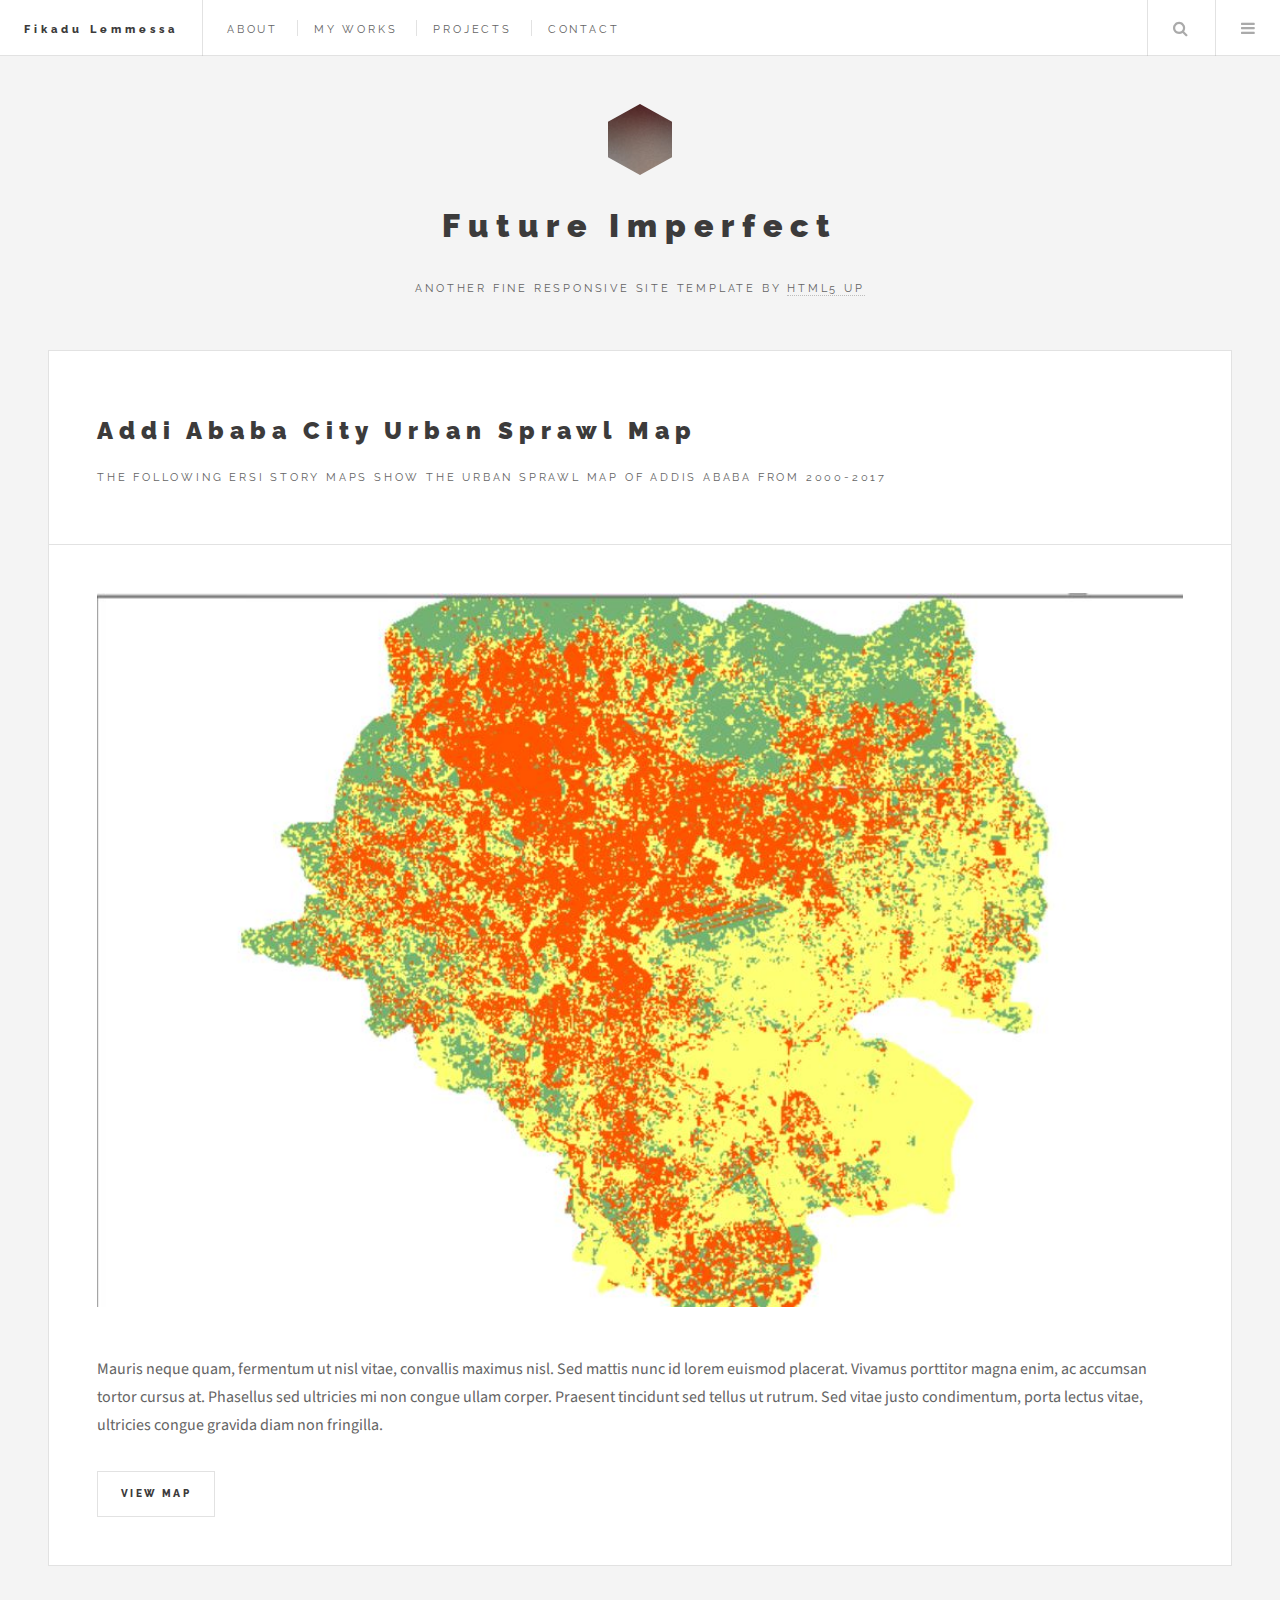
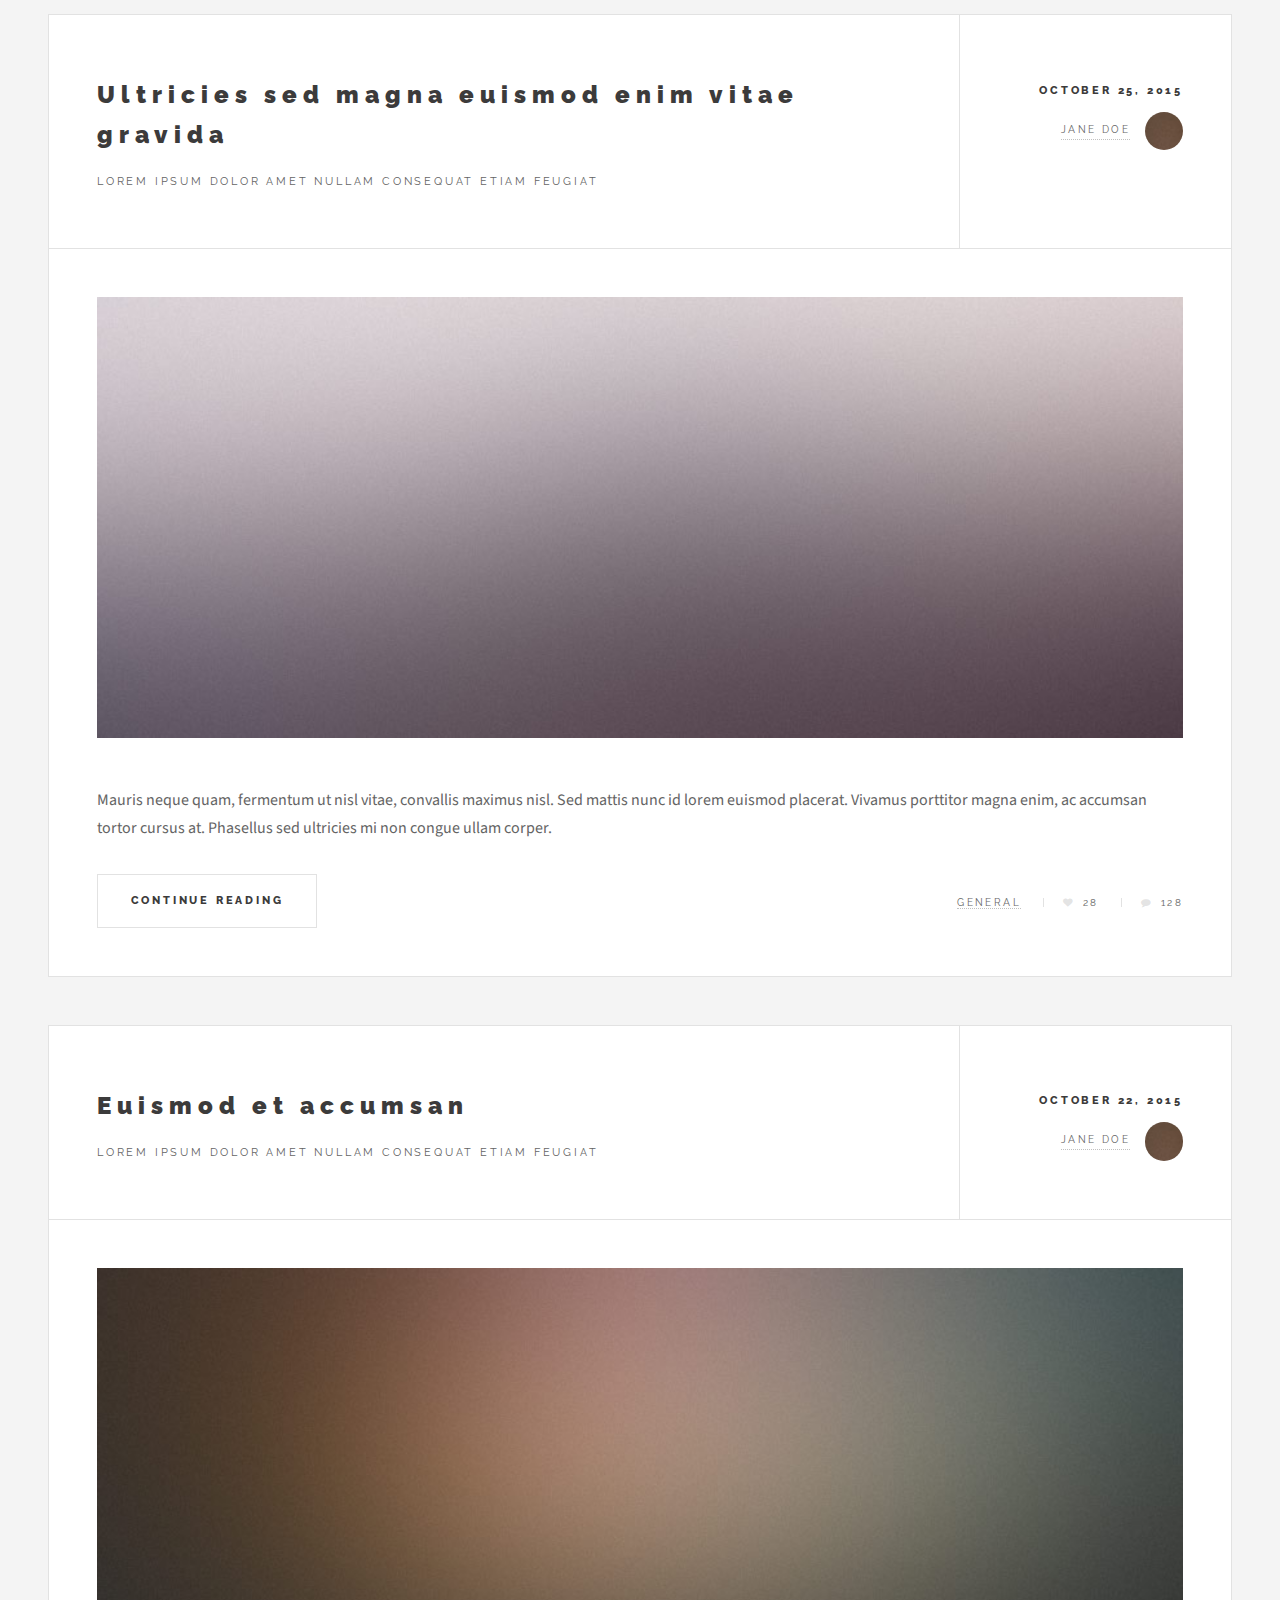
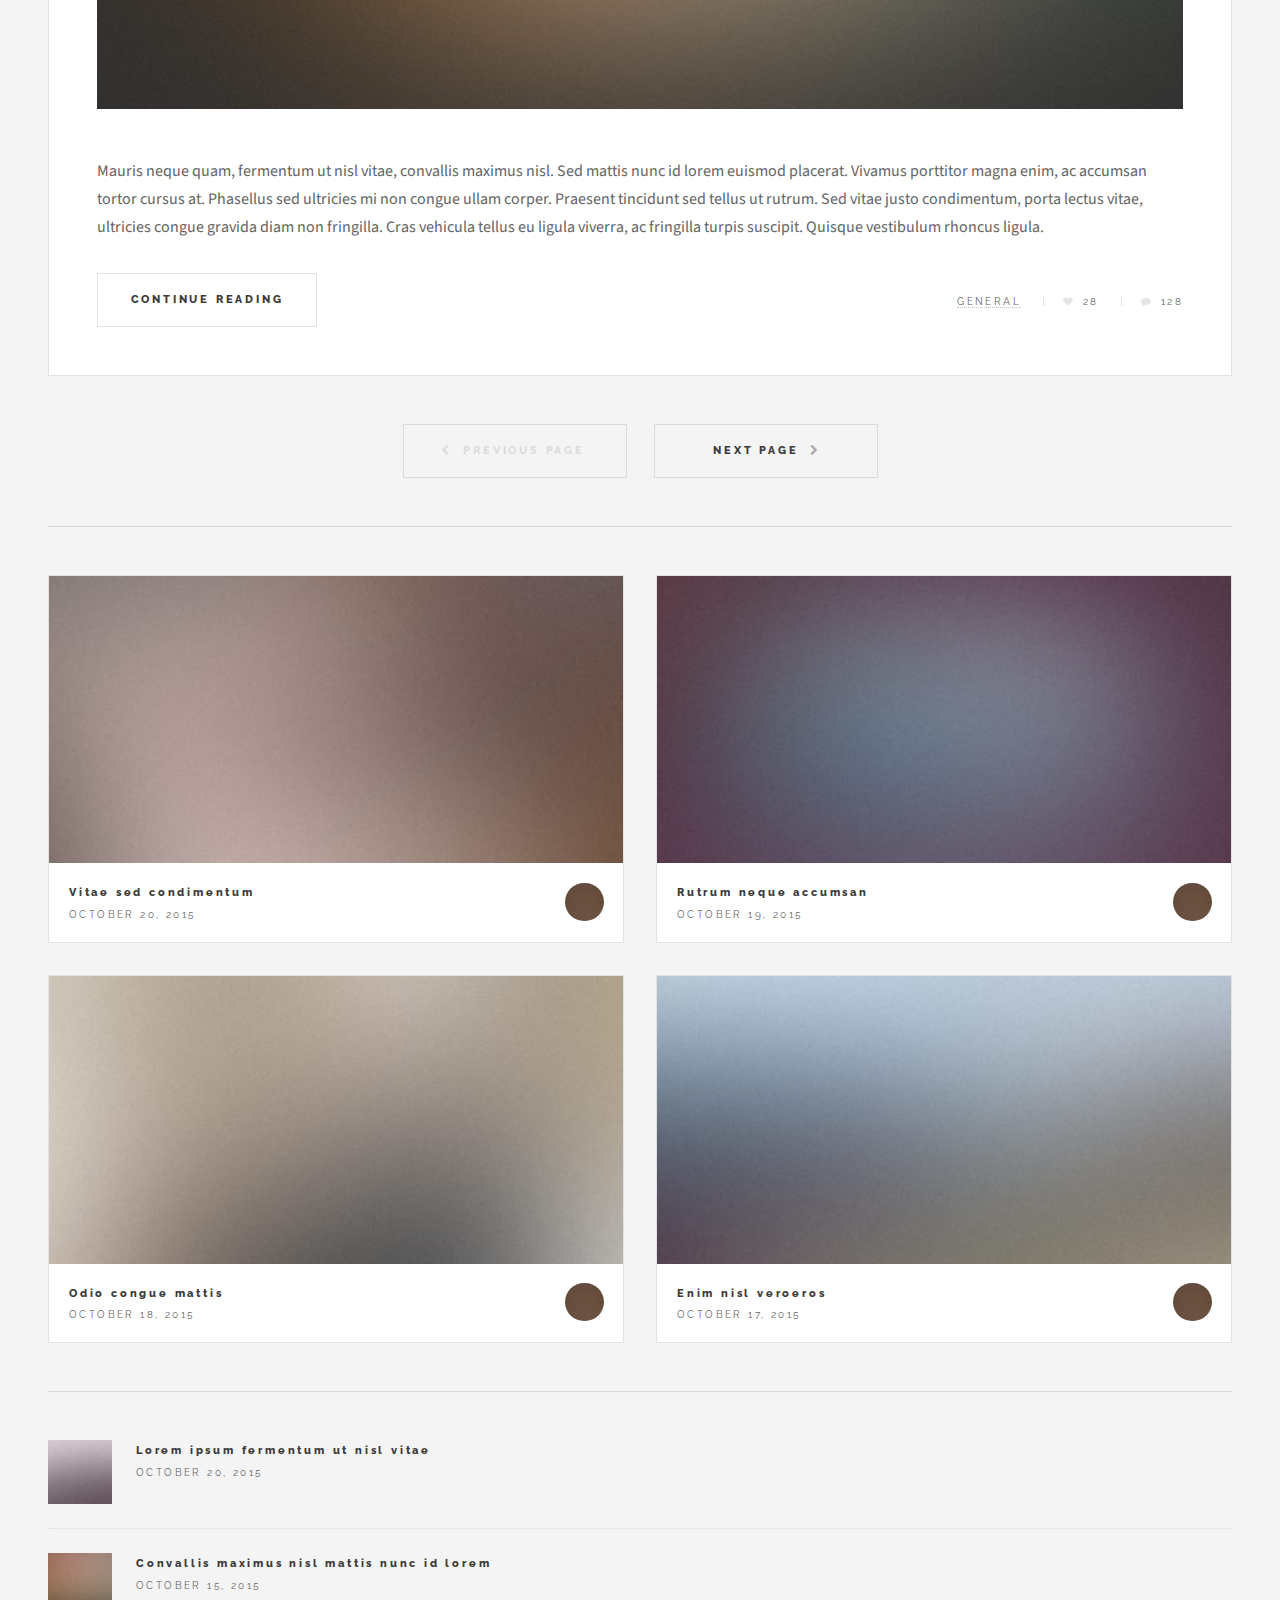
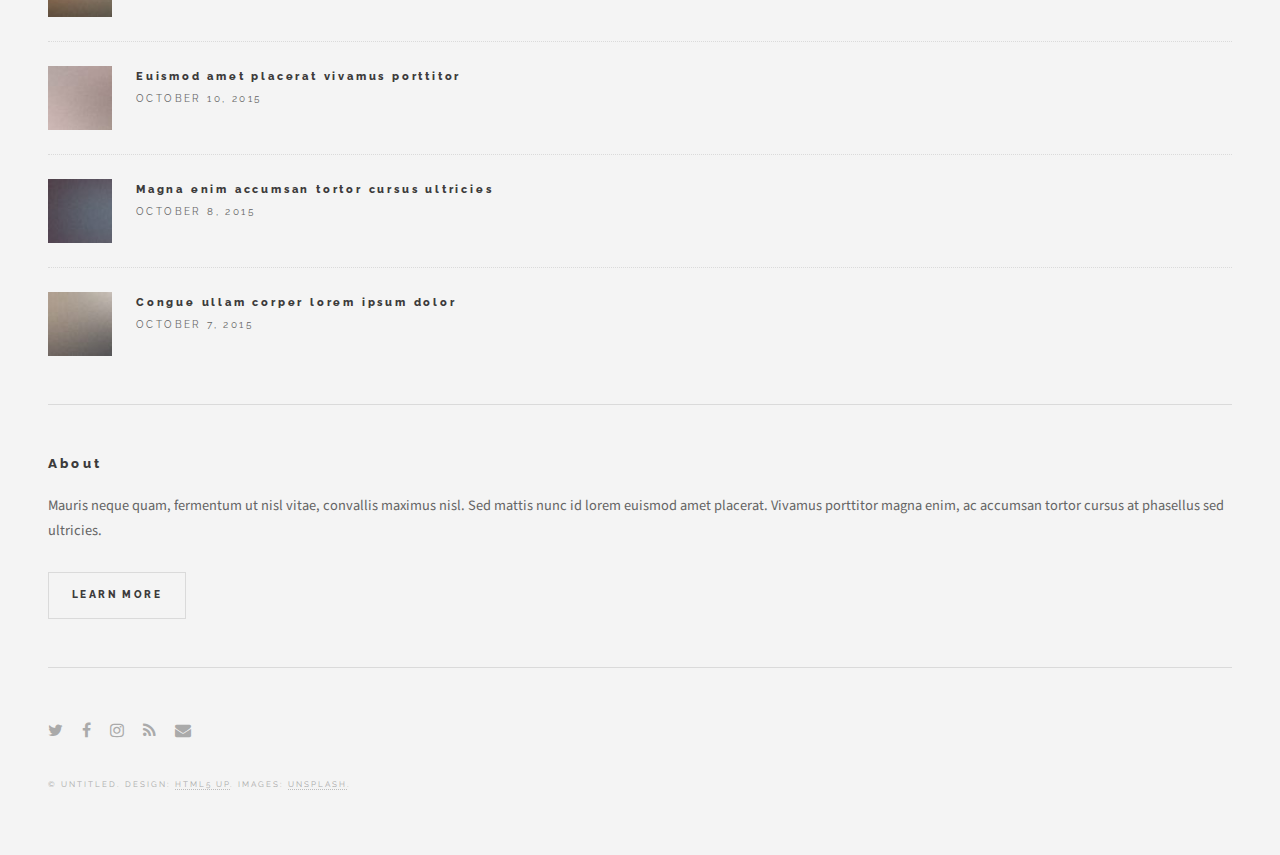
==== commit 4bca5c3f: "Update index.html" ====
--- a/index.html
+++ b/index.html
@@ -112,11 +112,7 @@
 									<ul class="actions">
 				                  <li><a href="Lab5.html" class="button alt">view map</a></li>
 									</ul>
-									<ul class="stats">
-										<li><a href="#">General</a></li>
-										<li><a href="#" class="icon fa-heart">28</a></li>
-										<li><a href="#" class="icon fa-comment">128</a></li>
-									</ul>
+								
 								</footer>
 							</article>
 
--- a/assets/css/main.css
+++ b/assets/css/main.css
@@ -1515,7 +1515,7 @@
 		letter-spacing: 0.25em;
 		line-height: 1.65;
 		margin: 0 0 1em 0;
-		text-transform: uppercase;
+		
 	}
 
 		h1 a, h2 a, h3 a, h4 a, h5 a, h6 a {
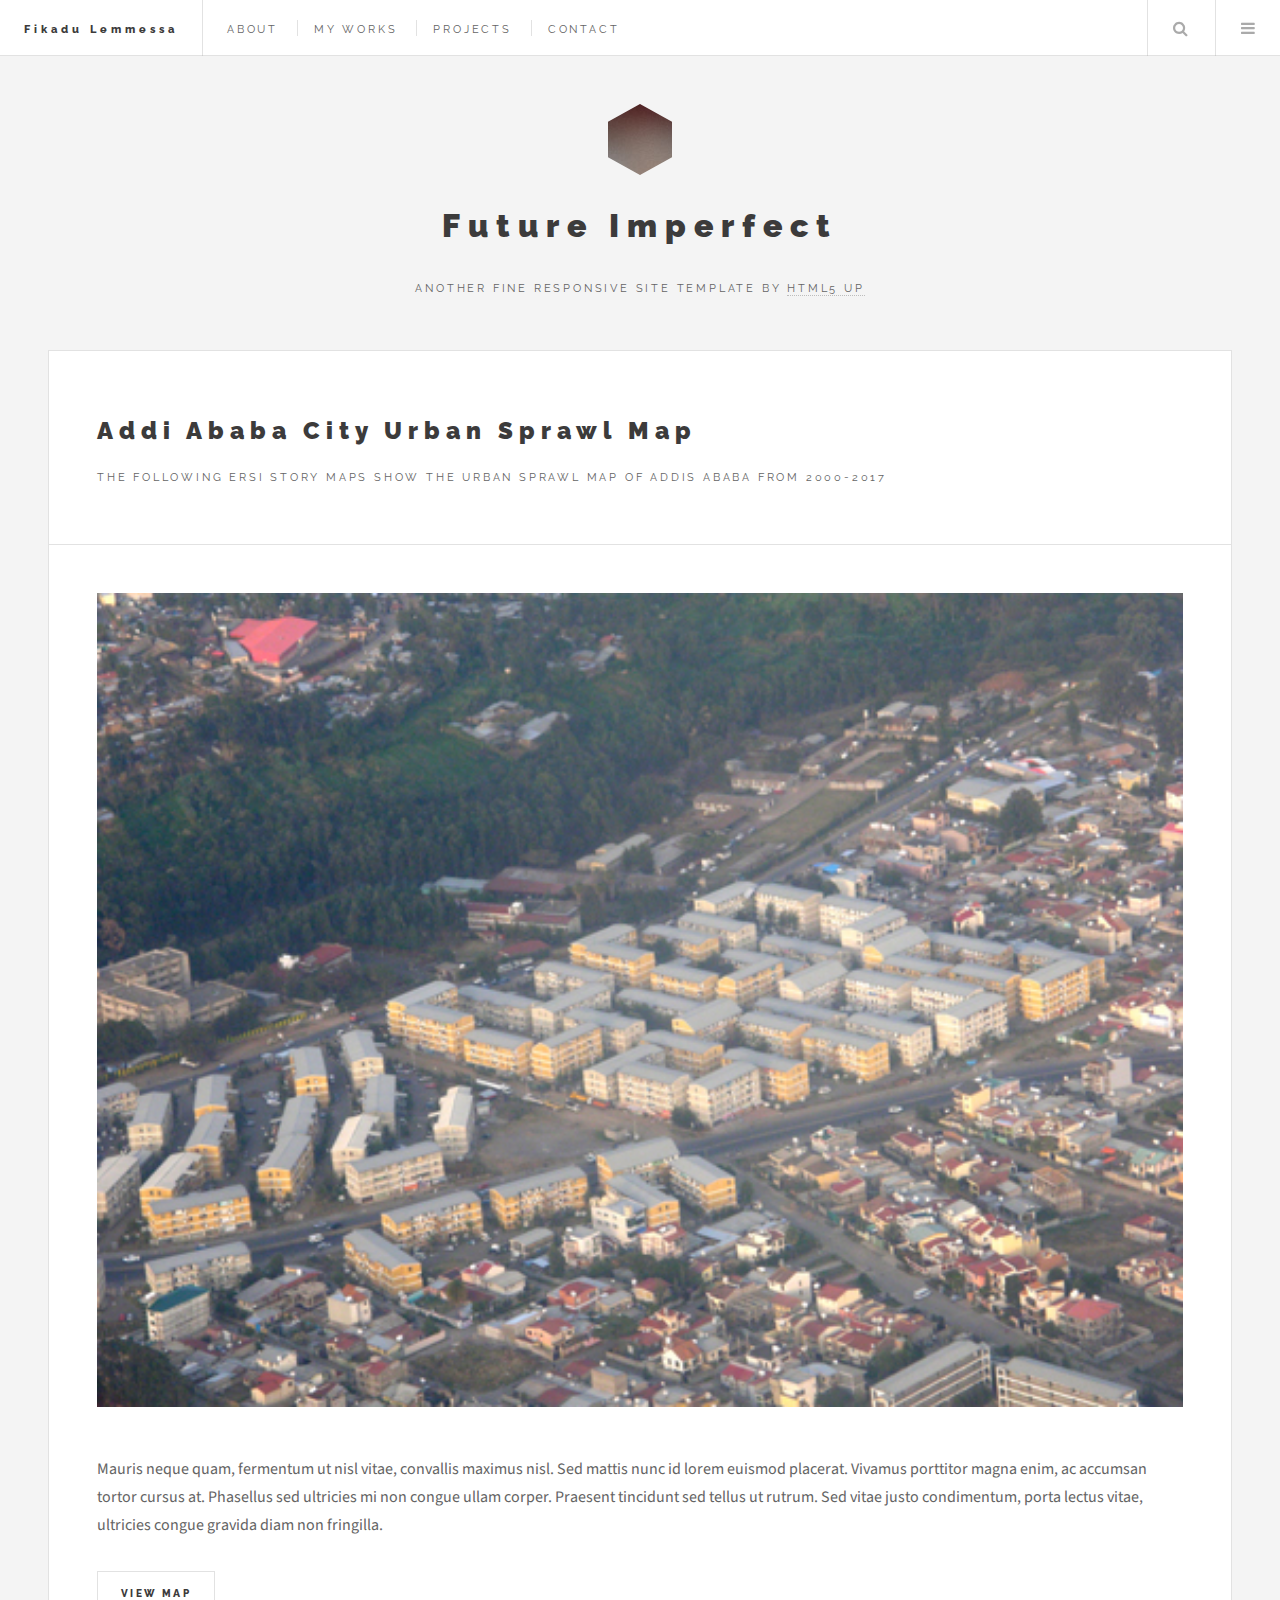
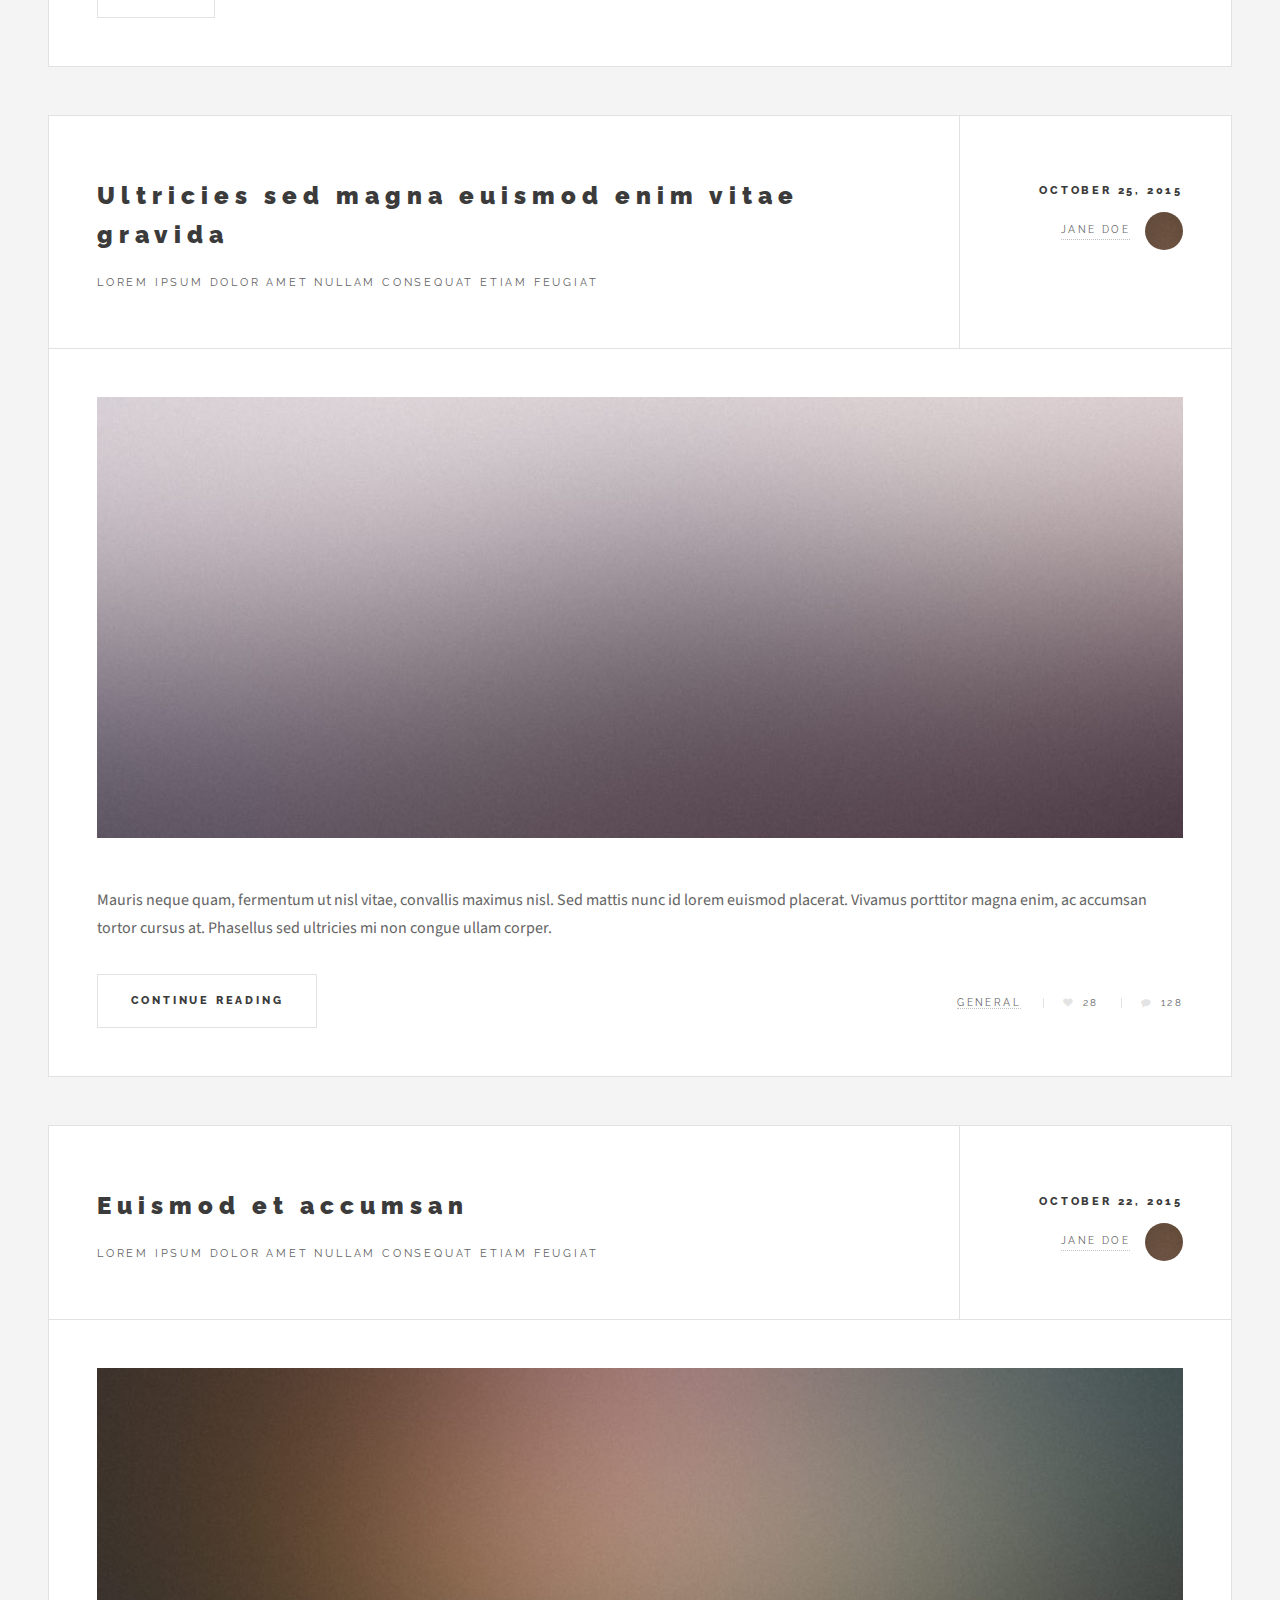
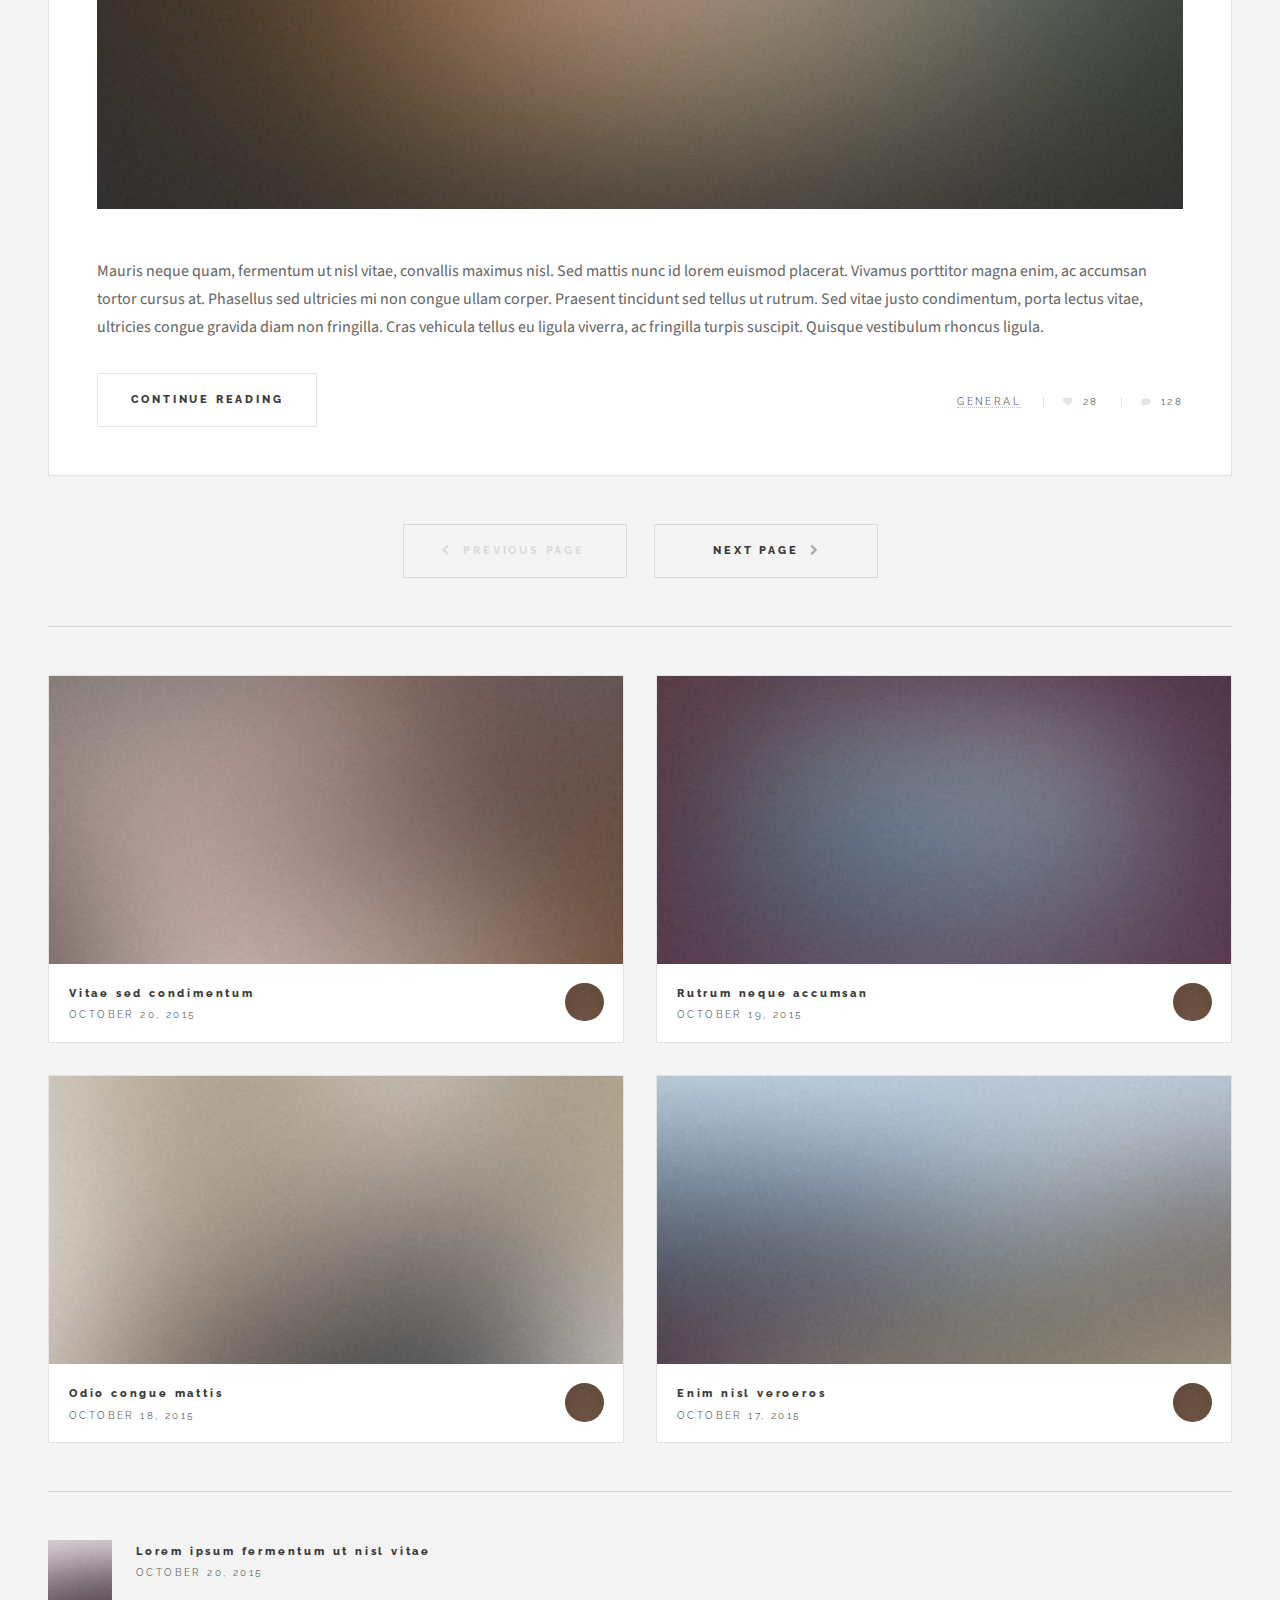
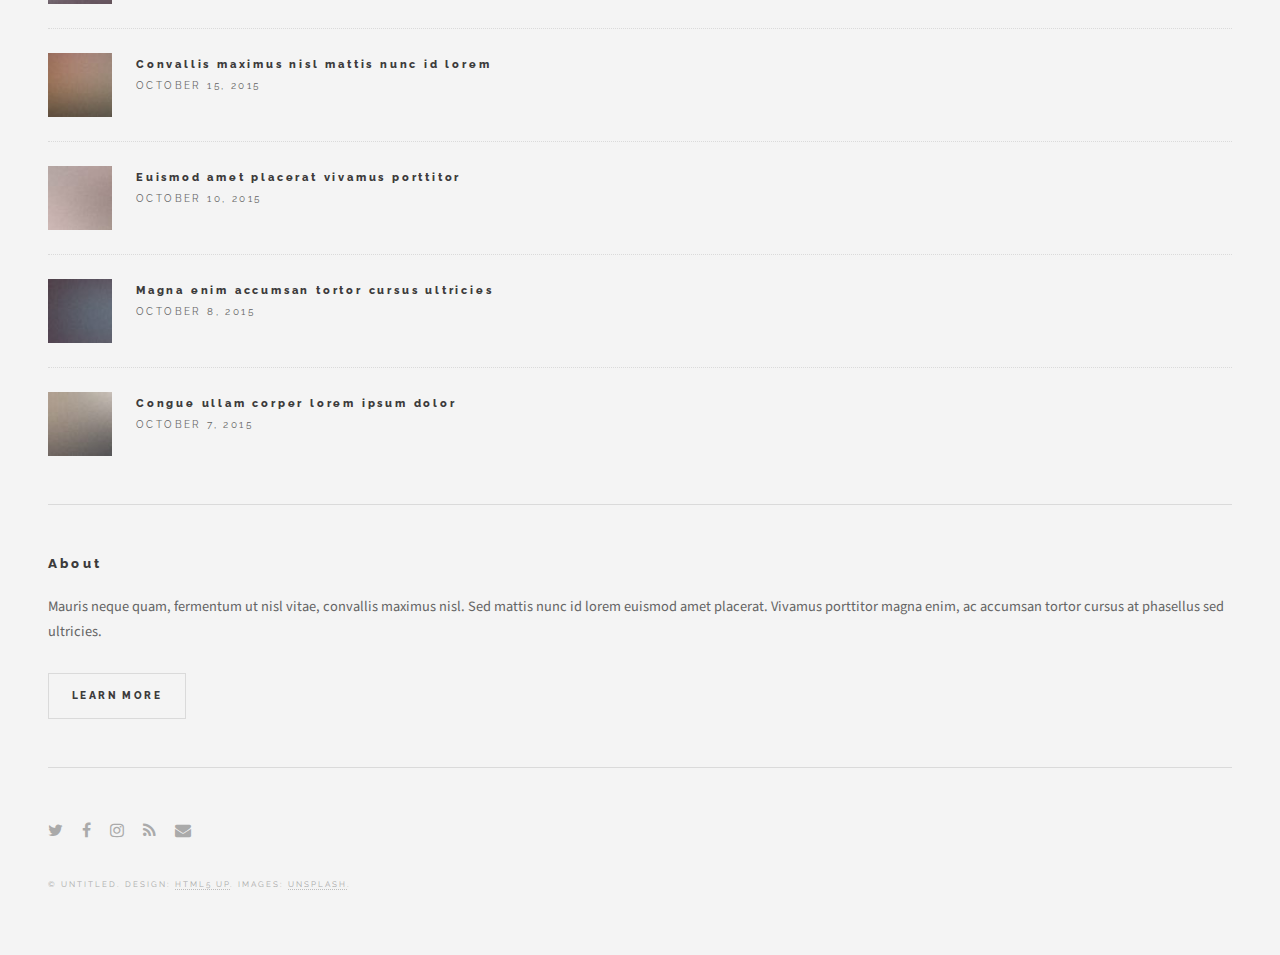
==== commit c67410fe: "Update index.html" ====
--- a/index.html
+++ b/index.html
@@ -106,7 +106,7 @@
 									</div>
 									
 								</header>
-								<a href="#" class="image featured"><img src="images/lab52.JPG" alt="" /></a>
+								<a href="#" class="image featured"><img src="images/urbansprawl.jpg" alt="" /></a>
 								<p>Mauris neque quam, fermentum ut nisl vitae, convallis maximus nisl. Sed mattis nunc id lorem euismod placerat. Vivamus porttitor magna enim, ac accumsan tortor cursus at. Phasellus sed ultricies mi non congue ullam corper. Praesent tincidunt sed tellus ut rutrum. Sed vitae justo condimentum, porta lectus vitae, ultricies congue gravida diam non fringilla.</p>
 								<footer>
 									<ul class="actions">
